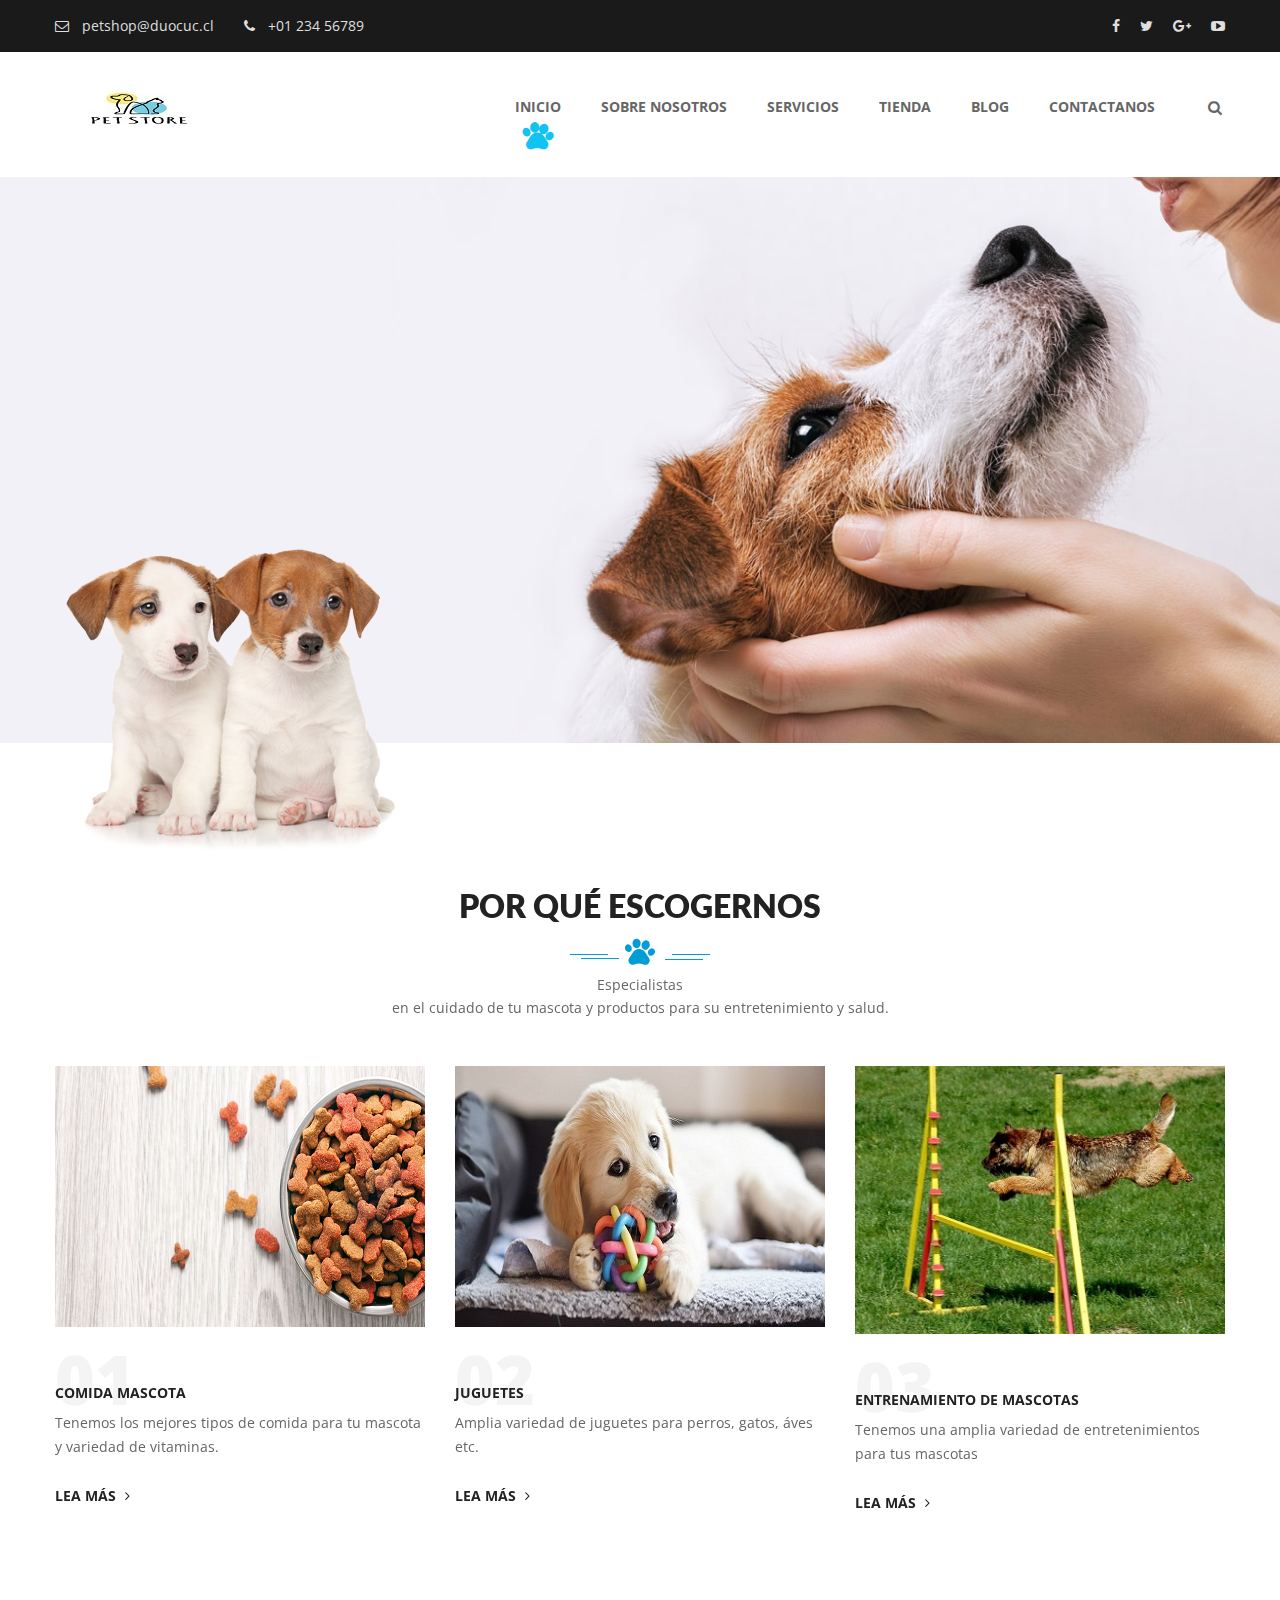
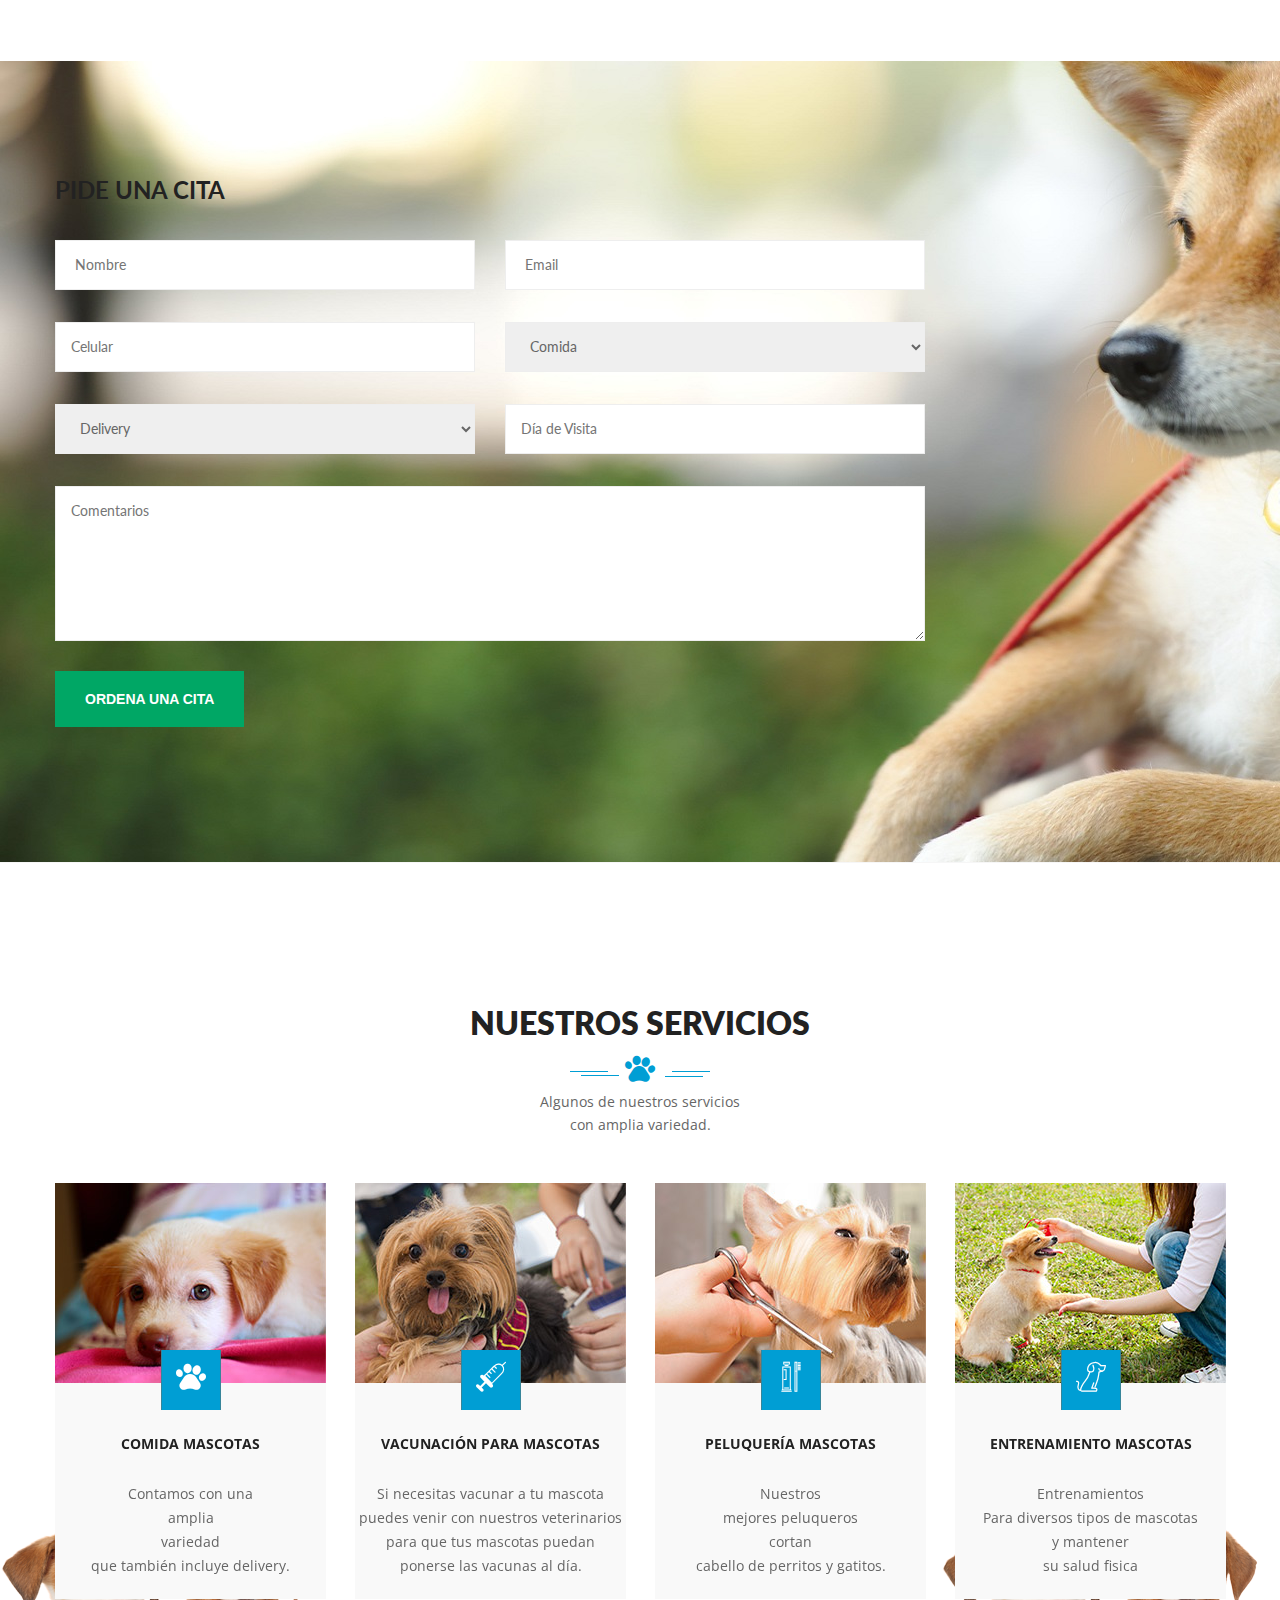
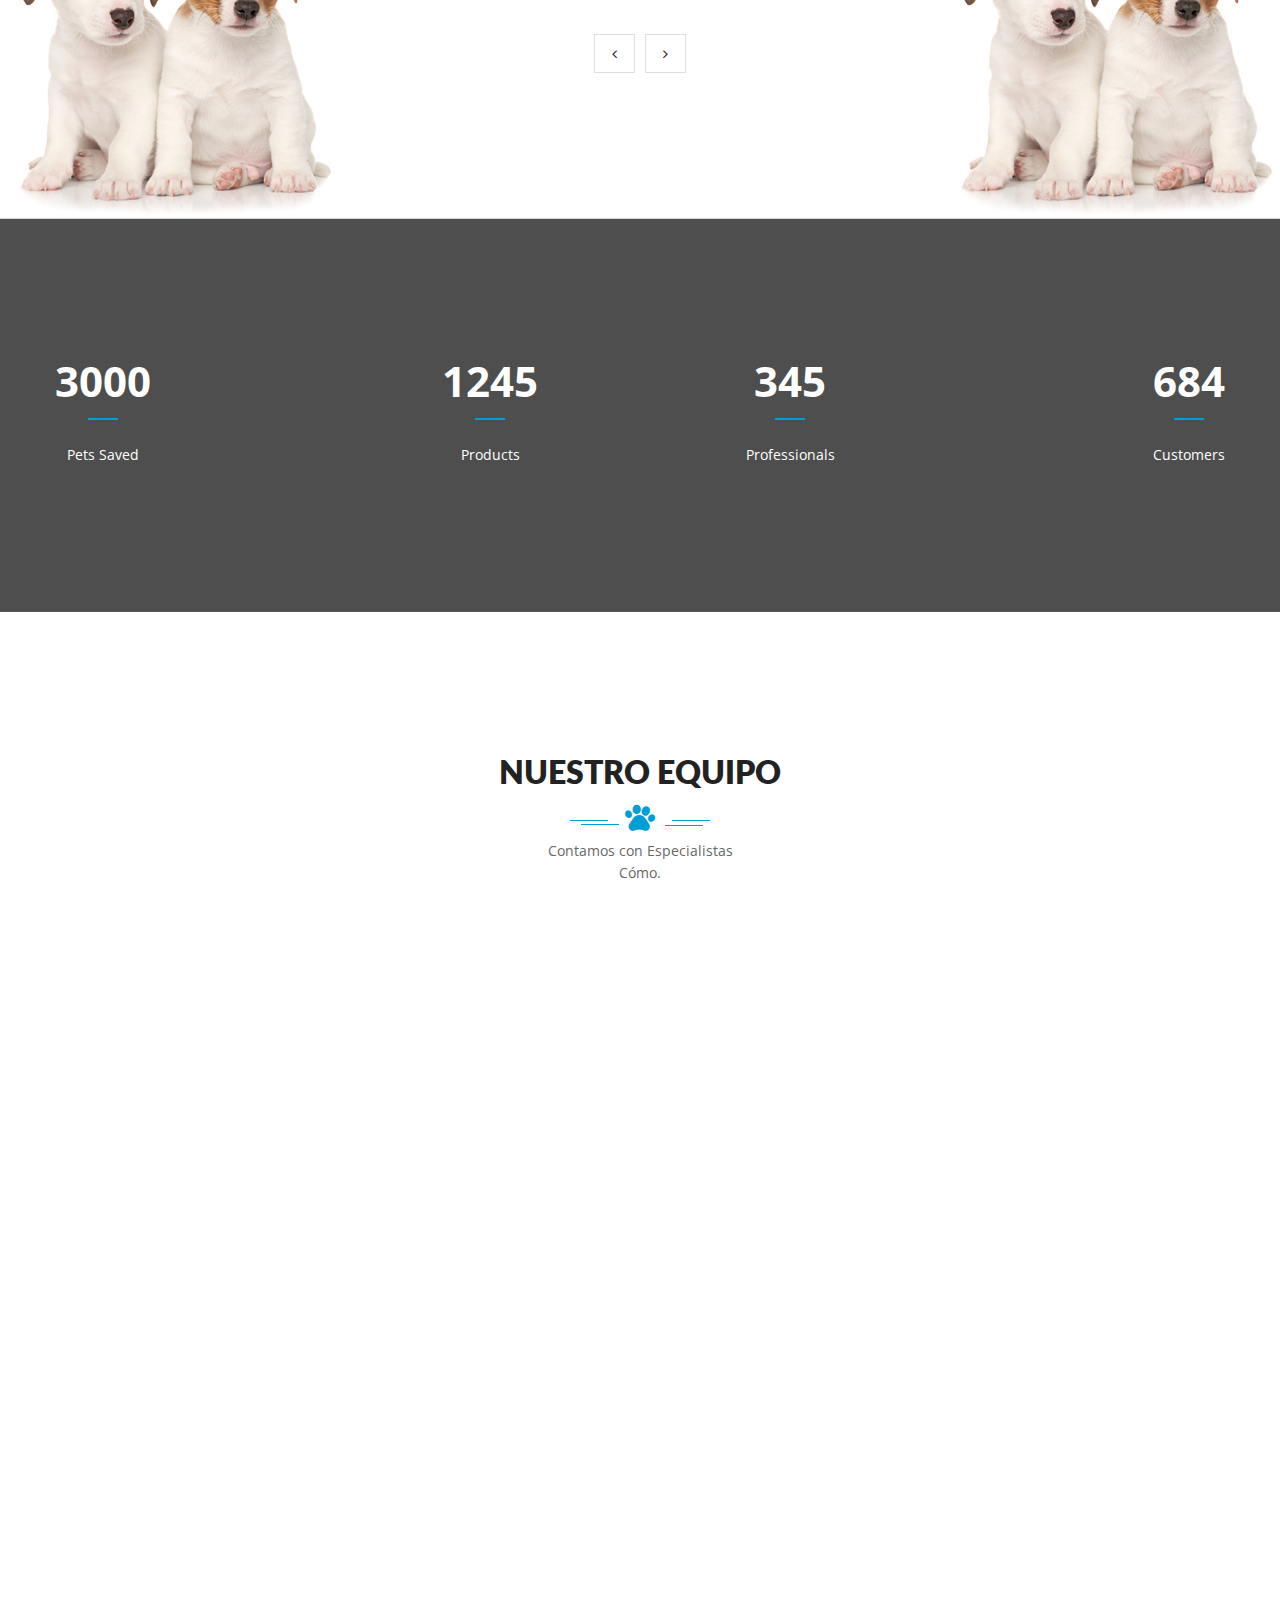
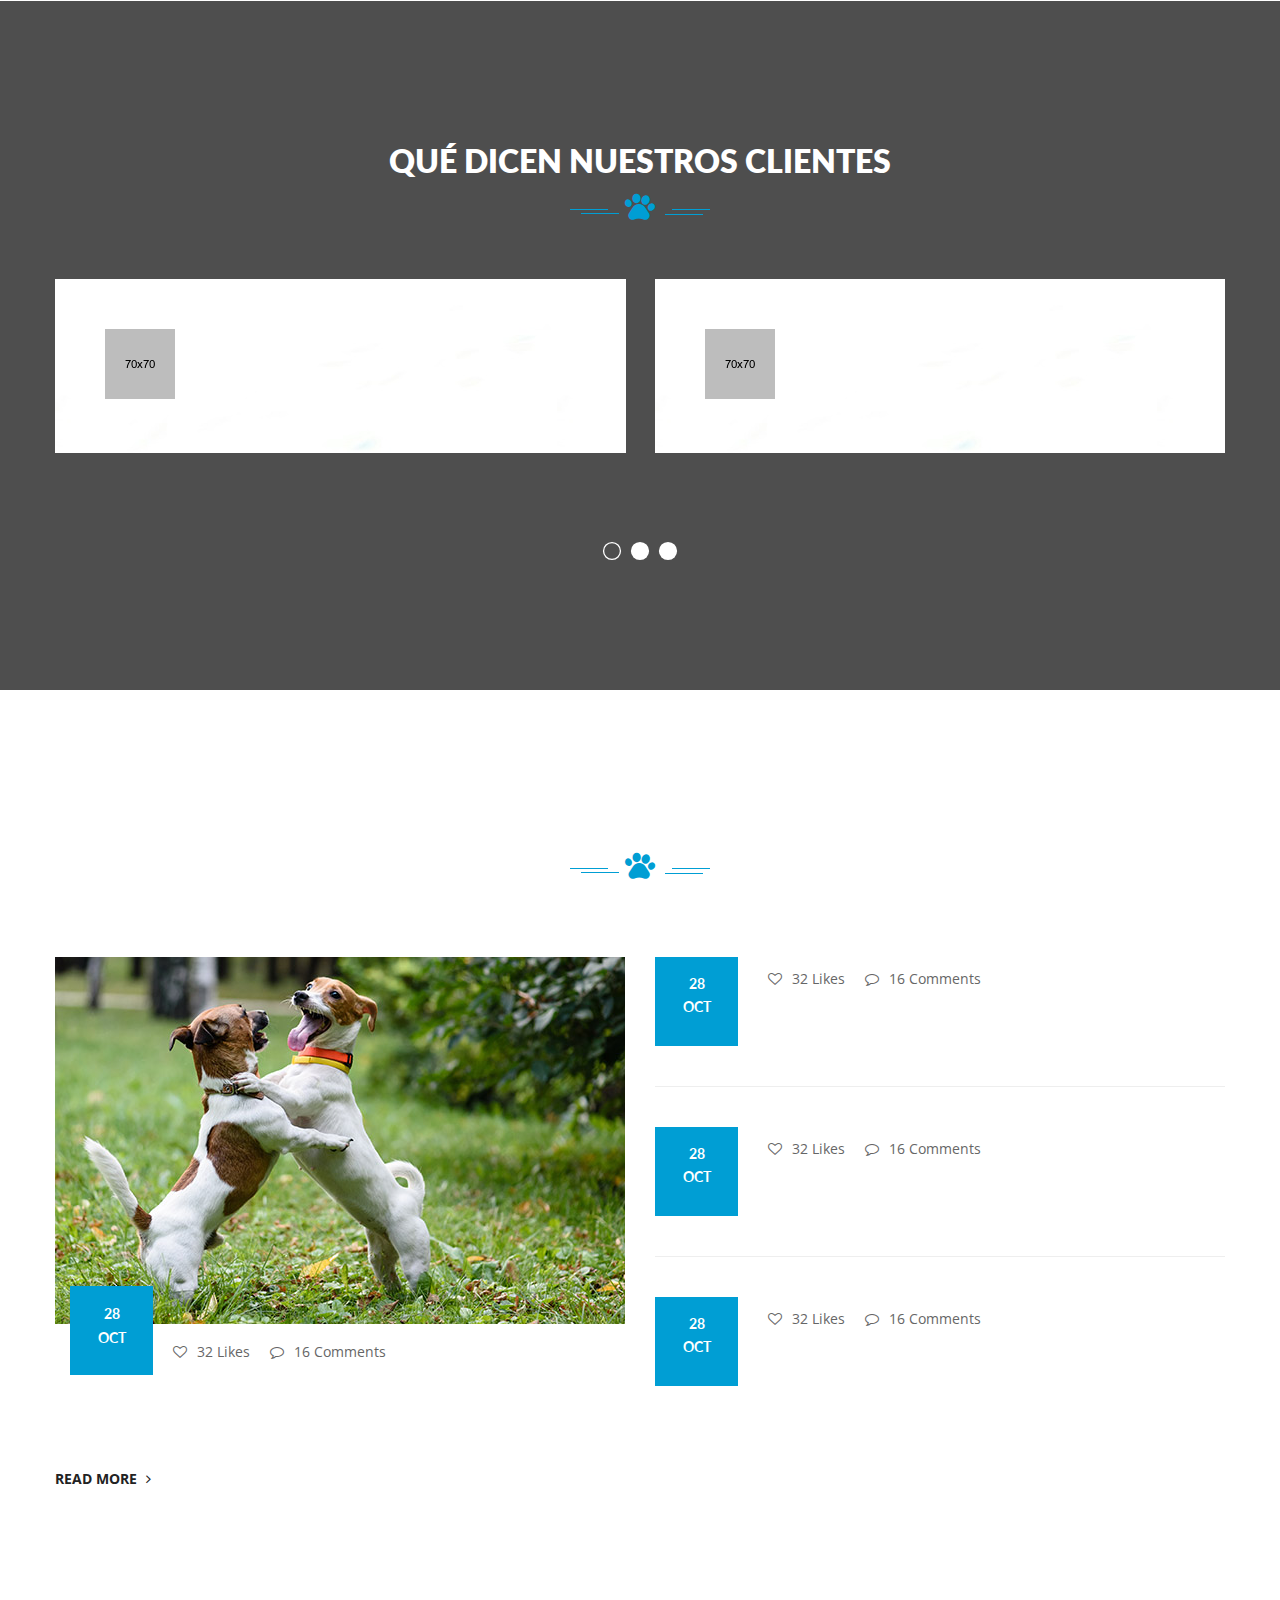
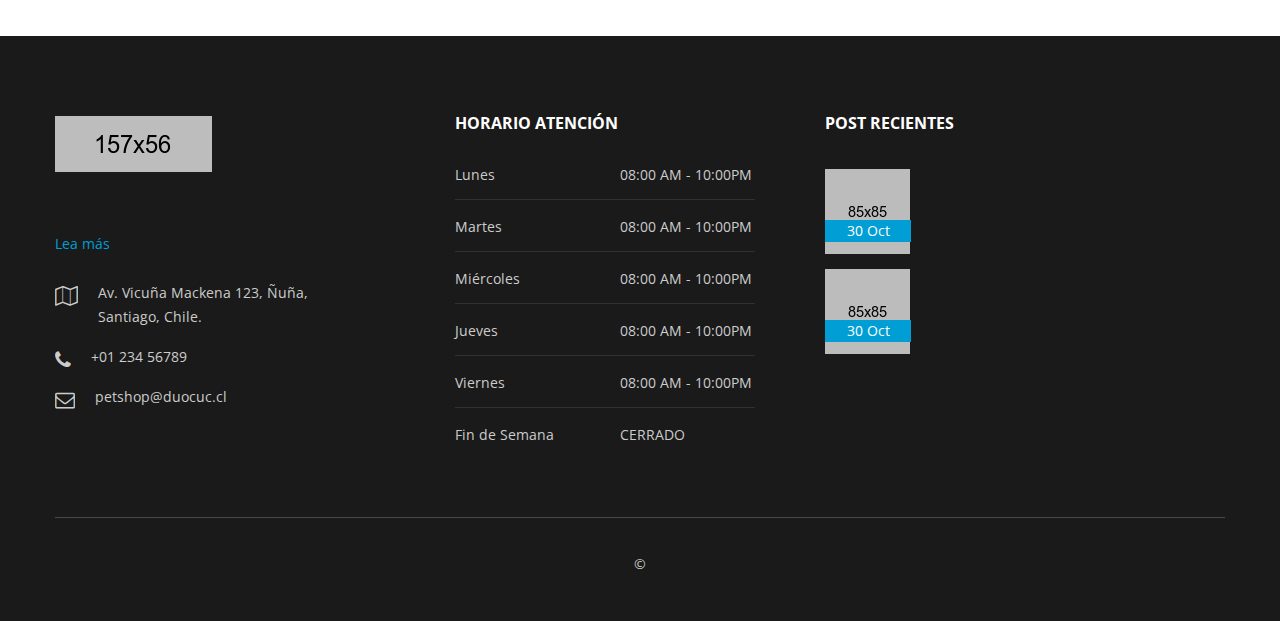
==== Carlisle-pack/Carlisle-html/index.html @ 5f172301 "Initial commit" ====
<!DOCTYPE html>
<html>
<head>
<meta charset="utf-8">
<title>Home One || Carlisle || Responsive HTML 5 Template </title>
<!-- Stylesheets -->
<link href="css/bootstrap.css" rel="stylesheet">
<link href="css/style.css" rel="stylesheet">
<!-- Responsive -->
<meta http-equiv="X-UA-Compatible" content="IE=edge">
<meta name="viewport" content="width=device-width, initial-scale=1.0, maximum-scale=1.0, user-scalable=0">
<link href="css/responsive.css" rel="stylesheet">
<!--[if lt IE 9]><script src="http://html5shim.googlecode.com/svn/trunk/html5.js"></script><![endif]-->
<!--[if lt IE 9]><script src="js/respond.js"></script><![endif]-->
</head>

<body>
<!--Page Wrapper-->
<div class="page-wrapper"> 
    
<!-- Preloader -->
<div class="preloader"></div>
    
<!--Header top area-->
<header class="main-header header-style-one">
<section class="header_top_area">
    <div class="container">
        <div class="header">
            <div class="header_top_left">
                <ul>
                    <li><a href="#"><i class="fa fa-envelope-o" aria-hidden="true"></i>
                        petshop@duocuc.cl</a></li>
                    <li><a href="#"><i class="fa fa-phone" aria-hidden="true"></i>
                        +01 234 56789</a></li>
                </ul>
            </div>
            <div class="header_top_right">
                <ul>
                   <li><a href="#"><i class="fa fa-facebook" aria-hidden="true"></i></a></li>
                   <li><a href="#"><i class="fa fa-twitter" aria-hidden="true"></i></a></li>
                   <li><a href="#"><i class="fa fa-google-plus" aria-hidden="true"></i></a></li>
                   <li><a href="#"><i class="fa fa-youtube-play" aria-hidden="true"></i></a></li>
                </ul>
            </div>
        </div>
	</div>
</section> 
<!--/header_top_area-->
 	
<!--main_mane-->
<section class="main-menu-area">
<div class="container">
        <div class="row">
            <div class="col-lg-12 col-md-12 col-sm-12">
                <div class="logo"><a href="index.html"><img src="images/logo/logo.png" alt=""></a></div>
                <div class="menu clearfix">
                    <nav class="main-menu pull-rigth">
                        <div class="navbar-header">   	
                            <button type="button" class="navbar-toggle" data-toggle="collapse" data-target=".navbar-collapse">
                            <span class="icon-bar"></span>
                            <span class="icon-bar"></span>
                            <span class="icon-bar"></span>
                            </button>
                        </div>
                        <div class="navbar-collapse collapse clearfix">
                            <ul class="navigation clearfix">
                                <li class="current dropdown"><a href="index.html">Inicio<br><span class="flaticon-pawprint"></span></a>
                                    <ul>
                                        <li><a href="index.html">Home One</a></li>
                                        <li><a href="index-2.html">Home Two</a></li>
                                        <li><a href="index-3.html">Home Three</a></li>
                                    </ul>
                                </li>
                                <li><a href="about.html">Sobre Nosotros<br><span class="flaticon-pawprint"></span></a></li>
                                <li class="dropdown"><a href="services.html">Servicios<br><span class="flaticon-pawprint"></span></a>
                                    <ul>
                                        <li><a href="services.html">Servicios</a></li>
                                        <li><a href="services-detail.html">Detalles y Servicios</a></li>
                                    </ul>
                                </li>
                                
                                <li class="dropdown"><a href="shop.html">Tienda<br><span class="flaticon-pawprint"></span></a>
                                    <ul>
                                        <li><a href="shop.html">Tienda</a></li>
                                        <li><a href="shop-cart.html">Tienda Cart</a></li>
                                        <li><a href="shop-checkout.html">Tienda Checkout</a></li>
                                        <li><a href="shop-detail.html">Tienda Detalles</a></li>
                                    </ul>
                                </li>
                                <li class="dropdown"><a href="blog.html">Blog<br><span class="flaticon-pawprint"></span></a>
                                    <ul>
                                        <li><a href="blog.html">Blog</a></li>
                                        <li><a href="blog-detail.html">Blog Detalles</a></li>
                                    </ul>
                                </li>
                                <li><a href="contact.html">Contactanos <br><span class="flaticon-pawprint"></span></a></li> 
                            </ul>
                        </div>
                    </nav>
                    <div class="top-search-box">
                            <button><i class="fa fa-search"></i></button>
                            <ul class="search-box">
                                <li>
                                    <form action="#">
                                        <input type="text" placeholder="Search for something...">
                                        <button type="submit"><i class="fa fa-search"></i></button>
                                    </form>
                                </li>
                            </ul>   
                        </div>
                </div>
            </div>
        </div>
    </div>
</section> 
<!--/main_mane-->
</header>
<!--Start rev slider wrapper-->     
<section class="rev_slider_wrapper">
    <div id="slider1" class="rev_slider"  data-version="5.0">
        <ul>
            <li data-transition="slideright">
                <img class="rev-slidebg" data-bgparallax="3" data-bgposition="center center" data-duration="20000" data-ease="Linear.easeNone" data-kenburns="on" data-no-retina="" data-offsetend="0 0" data-offsetstart="0 0" data-rotateend="0" data-rotatestart="0" data-scaleend="100" data-scalestart="140" src="images/slider/1.jpg" alt="image">
                
                <div class="tp-caption tp-resizeme text"
                    data-x="left" data-hoffset="150" 
                    data-y="top" data-voffset="300" 
                    data-transform_idle="o:1;"         
                    data-transform_in="x:[-175%];y:0px;z:0;rX:0;rY:0;rZ:0;sX:1;sY:1;skX:0;skY:0;opacity:0.01;s:3000;e:Power3.easeOut;" 
                    data-transform_out="s:1000;e:Power3.easeInOut;s:1000;e:Power3.easeInOut;" 
                    data-mask_in="x:[100%];y:0;s:inherit;e:inherit;" 
                    data-splitin="none" 
                    data-splitout="none"  
                    data-start="500">
                    <h1>NOS <span>PREOCUPAMOS</span> POR TU MASCOTA</h1>
                </div>
                <div class="tp-caption tp-resizeme text"
                    data-x="left" data-hoffset="150" 
                    data-y="top" data-voffset="380"  
                    data-transform_idle="o:1;"                         
                    data-transform_in="x:[175%];y:0px;z:0;rX:0;rY:0;rZ:0;sX:1;sY:1;skX:0;skY:0;opacity:0.01;s:3000;e:Power3.easeOut;" 
                    data-transform_out="s:1000;e:Power3.easeInOut;s:1000;e:Power3.easeInOut;" 
                    data-mask_in="x:[-100%];y:0;s:inherit;e:inherit;" 
                    data-splitin="none" 
                    data-splitout="none" 
                    data-responsive_offset="on"
                    data-start="1500">
                    <h4>Rompe instantáneamente a galopar a toda velocidad por la casa sin ningún motivo,<br> Se estira para lamer su caja de arena, lame otros gatos.</h4>
                </div>
                <div class="tp-caption tp-resizeme text" 
                    data-x="left" data-hoffset="150" 
                    data-y="top" data-voffset="460"  
                    data-transform_idle="o:1;"                         
                    data-transform_in="y:[100%];z:0;rX:0deg;rY:0;rZ:0;sX:1;sY:1;skX:0;skY:0;opacity:0;s:2000;e:Power4.easeInOut;" 
                    data-transform_out="s:1000;e:Power3.easeInOut;s:1000;e:Power3.easeInOut;"                     
                    data-splitin="none" 
                    data-splitout="none" 
                    data-responsive_offset="on"
                    data-start="3000">
                   <button  class="btn">LEA MÁS</button>
                    
                </div>
				
            </li>
            <li data-transition="slideright">
                <img class="rev-slidebg" data-bgparallax="3" data-bgposition="center center" data-duration="20000" data-ease="Linear.easeNone" data-kenburns="on" data-no-retina="" data-offsetend="0 0" data-offsetstart="0 0" data-rotateend="0" data-rotatestart="0" data-scaleend="100" data-scalestart="140" src="images/slider/2.jpg" alt="image">
                
                <div class="tp-caption tp-resizeme text"
                    data-x="left" data-hoffset="150" 
                    data-y="top" data-voffset="300" 
                    data-transform_idle="o:1;"         
                    data-transform_in="x:[-175%];y:0px;z:0;rX:0;rY:0;rZ:0;sX:1;sY:1;skX:0;skY:0;opacity:0.01;s:3000;e:Power3.easeOut;" 
                    data-transform_out="s:1000;e:Power3.easeInOut;s:1000;e:Power3.easeInOut;" 
                    data-mask_in="x:[100%];y:0;s:inherit;e:inherit;" 
                    data-splitin="none" 
                    data-splitout="none"  
                    data-start="500">
                    <h1>NOS <span>POR</span> POR TU MASCOTA</h1>
                </div>
                <div class="tp-caption tp-resizeme text"
                    data-x="left" data-hoffset="150" 
                    data-y="top" data-voffset="380"  
                    data-transform_idle="o:1;"                         
                    data-transform_in="x:[175%];y:0px;z:0;rX:0;rY:0;rZ:0;sX:1;sY:1;skX:0;skY:0;opacity:0.01;s:3000;e:Power3.easeOut;" 
                    data-transform_out="s:1000;e:Power3.easeInOut;s:1000;e:Power3.easeInOut;" 
                    data-mask_in="x:[-100%];y:0;s:inherit;e:inherit;" 
                    data-splitin="none" 
                    data-splitout="none" 
                    data-responsive_offset="on"
                    data-start="1500">
                    <h4>Ayudamos a que tus mascotas<br>estén saludables</h4>
                </div>
                <div class="tp-caption tp-resizeme text" 
                    data-x="left" data-hoffset="150" 
                    data-y="top" data-voffset="460"  
                    data-transform_idle="o:1;"                         
                    data-transform_in="y:[100%];z:0;rX:0deg;rY:0;rZ:0;sX:1;sY:1;skX:0;skY:0;opacity:0;s:2000;e:Power4.easeInOut;" 
                    data-transform_out="s:1000;e:Power3.easeInOut;s:1000;e:Power3.easeInOut;"                     
                    data-splitin="none" 
                    data-splitout="none" 
                    data-responsive_offset="on"
                    data-start="3000">
                   <button  class="btn btn-two">ORDENA UNA CITA</button>
                </div>
                <div class="tp-caption tp-resizeme text" 
                    data-x="left" data-hoffset="540" 
                    data-y="top" data-voffset="460"  
                    data-transform_idle="o:1;"                         
                    data-transform_in="y:[100%];z:0;rX:0deg;rY:0;rZ:0;sX:1;sY:1;skX:0;skY:0;opacity:0;s:2000;e:Power4.easeInOut;" 
                    data-transform_out="s:1000;e:Power3.easeInOut;s:1000;e:Power3.easeInOut;"                     
                    data-splitin="none" 
                    data-splitout="none" 
                    data-responsive_offset="on"
                    data-start="3000">
                   <button  class="btn btn-three">LEA MÁS</button>
                </div>
            </li>
            <li data-transition="slideright">
                <img class="rev-slidebg" data-bgparallax="3" data-bgposition="center center" data-duration="20000" data-ease="Linear.easeNone" data-kenburns="on" data-no-retina="" data-offsetend="0 0" data-offsetstart="0 0" data-rotateend="0" data-rotatestart="0" data-scaleend="100" data-scalestart="140" src="images/slider/3.jpg" alt="image">
                <div class="tp-caption tp-resizeme text"
                    data-x="center" data-hoffset="0" 
                    data-y="top" data-voffset="300" 
                    data-transform_idle="o:1;"         
                    data-transform_in="x:[-175%];y:0px;z:0;rX:0;rY:0;rZ:0;sX:1;sY:1;skX:0;skY:0;opacity:0.01;s:3000;e:Power3.easeOut;" 
                    data-transform_out="s:1000;e:Power3.easeInOut;s:1000;e:Power3.easeInOut;" 
                    data-mask_in="x:[100%];y:0;s:inherit;e:inherit;" 
                    data-splitin="none" 
                    data-splitout="none"  
                    data-start="500">
                    <h2>NOS PREOCUPAMOS POR TU MASCOTA</h2>
                </div>
                <div class="tp-caption tp-resizeme sologan"
                    data-x="center" data-hoffset="0" 
                    data-y="top" data-voffset="380"  
                    data-transform_idle="o:1;"                         
                    data-transform_in="x:[200%];y:0px;z:0;rX:0;rY:0;rZ:0;sX:1;sY:1;skX:0;skY:0;opacity:0.01;s:3000;e:Power3.easeOut;" 
                    data-transform_out="s:1000;e:Power3.easeInOut;s:1000;e:Power3.easeInOut;" 
                    data-mask_in="x:[-100%];y:0;s:inherit;e:inherit;" 
                    data-splitin="none" 
                    data-splitout="none" 
                    data-responsive_offset="on"
                    data-start="1500">
                    <h4>Ataca perros, huye y finge ser víctima. Esconde la cabeza debajo de la manta para que nadie pueda ver sus garras.<br> plato de comida vacío y dormir todo el día. </h4>
                </div>
                <div class="tp-caption tp-resizeme text"
                    data-x="['center','center','center','center','center']" data-hoffset="['-160','-160','-160','-160','-160']" 
                    data-y="top" data-voffset="460"
                    data-transform_idle="o:1;"
                    data-transform_hover="o:1;rX:0;rY:0;rZ:0;z:0;s:300;e:Power1.easeInOut;"
                    data-style_hover="c:rgba(0, 154, 238, 1.00);bc:rgba(0, 154, 238, 1.00);cursor:pointer;"
                    data-transform_in="x:[-100%];z:0;rX:0deg;rY:0deg;rZ:0deg;sX:1;sY:1;skX:0;skY:0;opacity:0;s:2500;e:Power3.easeInOut;" 
                    data-transform_out="auto:auto;s:1000;e:Power2.easeInOut;" 
                    data-start="3500" 
                    data-splitin="none" 
                    data-splitout="none" 
                    data-actions='[{"event":"click","action":"scrollbelow","offset":"0px"}]'
                    data-responsive_offset="on">
                    <a href="#" class="btn btn-two transition3s">ORDENA UNA CITA</a>
                </div>
                <div class="tp-caption tp-resizeme text"
                    data-x="['center','center','center','center','center']" data-hoffset="['160','160','160','160','160']" 
                    data-y="top" data-voffset="460"
                    data-transform_idle="o:1;"
                    data-transform_hover="o:1;rX:0;rY:0;rZ:0;z:0;s:300;e:Power1.easeInOut;"
                    data-style_hover="c:rgba(255, 255, 255, 1.00);bg:rgba(114, 168, 0, 1.00);cursor:pointer;"
                    data-transform_in="x:[100%];z:0;rX:0deg;rY:0deg;rZ:0deg;sX:1;sY:1;skX:0;skY:0;opacity:0;s:2500;e:Power3.easeInOut;" 
                    data-transform_out="auto:auto;s:1000;e:Power2.easeInOut;" 
                    data-start="3500" 
                    data-splitin="none" 
                    data-splitout="none" 
                    data-actions='[{"event":"click","action":"jumptoslide","slide":"next","delay":""}]'
                    data-responsive_offset="on">
                    <a href="#" class="btn btn-five transition3s">LEA MÁS</a>
                </div>
            </li>
        </ul>
    </div>
</section>
<!--End rev slider wrapper-->
<!--.wellcome_area-->  
<section class="wellcome_area">
    <div class="container">
        <div class="wellcome-img wow fadeInLeft" data-wow-delay="300ms" data-wow-duration="1500ms"><img src="images/blog/1.png" alt="Images"></div>
        <div class="section-title text-center">
            <h2>Por Qué Escogernos</h2>
            <h6><span class="flaticon-pawprint"></span></h6>
            <div class="border"></div>
            <p>Especialistas <br> en el cuidado de tu mascota y productos para su entretenimiento y salud. </p>
        </div>
        <div class="row">
			<div class="col-md-4 col-sm-4 col-xs-12">
                <div class="wellcome">
                    <div class="img-holder">
                        <figure><a href="blog-detail.html"><img src="images/blog/1.jpg" alt="Images"></a></figure>
                    </div>
                    <div class="wellcome-text">
                        <h4><a href="blog-detail.html">Comida Mascota</a><span>01</span></h4>
                        <p>Tenemos los mejores tipos de comida para tu mascota y variedad de vitaminas. </p>
                        <a href="blog-detail.html">Lea más<i class="fa fa-angle-right" aria-hidden="true"></i></a>
                    </div>
                </div>
			</div>
            <div class="col-md-4 col-sm-4 col-xs-12">
                <div class="wellcome">
                    <div class="img-holder">
                        <figure><a href="blog-detail.html"><img src="images/blog/2.jpg" alt="Images"></a></figure>
                    </div>
                    <div class="wellcome-text">
                        <h4><a href="blog-detail.html">Juguetes</a><span>02</span></h4>
                        <p>Amplia variedad de juguetes para perros, gatos, áves etc. </p>
                        <a href="blog-detail.html">Lea más<i class="fa fa-angle-right" aria-hidden="true"></i></a>
                    </div>
                </div>
			</div>
            <div class="col-md-4 col-sm-4 col-xs-12">
                <div class="wellcome">
                    <div class="img-holder">
                        <figure><a href="blog-detail.html"><img src="images/blog/3.jpg" alt="Images"></a></figure>
                    </div>
                    <div class="wellcome-text">
                        <h4><a href="blog-detail.html">Entrenamiento de Mascotas</a><span>03</span></h4>
                        <p>Tenemos una amplia variedad de entretenimientos para tus mascotas </p>
                        <a href="blog-detail.html">Lea más<i class="fa fa-angle-right" aria-hidden="true"></i></a>
                    </div>
                </div>
			</div>
		</div>
	</div>
</section> 
<!--/wellcome_area-->    
<!--contact area-->
<section class="contact-area" style="background-image:url(images/blog/bg1.jpg);">
    <div class="container">
        <div class="row clearfix">
            <!--Left Column-->
            <div class="col-md-9 col-sm-9 col-xs-12 ">
                <!-- .contact-form-wrap -->
                <div class="default-form">
                    <h2>PIDE UNA CITA</h2>
                    <form action="inc/sendemail.php" id="contact-form">
                        <div class="row clearfix">
                            <div class="col-md-6 col-sm-6 col-xs-12 ">
                                <div class="form-group">
                                    <input type="text" name="username" value="" placeholder=" Nombre">
                                </div>
                                <div class="form-group">
                                    <input type="text" name="phone" value="" placeholder="Celular">
                                </div>
                                <div class="single-form">
                                    <div class="select-input-wrapper">
                                        <select class="select-input" name="category">
                                            <option value="" selected="selected">Delivery</option>
                                            <option value="General Motors">Precencial</option>
                                            <option value="General Motors">Online</option>
                                        </select>
                                    </div>
                                </div>
                            </div>
                            <div class="col-md-6 col-sm-6 col-xs-12 ">
                                <div class="form-group">
                                    <input type="text" name="email" value="" placeholder=" Email">
                                </div>
                                <div class="single-form">
                                    <div class="select-input-wrapper">
                                        <select class="select-input" name="category">
                                            <option value="" selected="selected">Comida </option>
                                            <option value="General Motors">Juguetes</option>
                                            <option value="General Motors">Entrenamiento</option>
                                        </select>
                                    </div>
                                </div>
                                <div class="form-group">
                                    <input name="date" type="text" placeholder="Día de Visita" class="datepicker">
                                </div>
                            </div>
                        </div>
                        <div class="form-group comments">
                            <textarea name="message" placeholder="Comentarios"></textarea>
                        </div>
                        <button type="submit" class="btn btn-one">ORDENA UNA CITA </button>
                    </form>
                </div>
                <!-- /.contact-form-wrap -->
            </div>
            <div class="col-md-3 col-sm-3 col-xs-12 ">
                <figure class="img-box wow slideInRight" data-wow-delay="300ms" data-wow-duration="1500ms"><img src="images/blog/2.png" alt="Images"></figure>
            </div>
        </div>
        
    </div>
</section>
<!--End contactarea-->
<!--.service area-->  
<section class="service_area">
    <div class="container">
        <div class="section-title text-center">
            <h2>NUESTROS SERVICIOS</h2>
            <h6><span class="flaticon-pawprint"></span></h6>
            <div class="border"></div>
            <p>Algunos de nuestros servicios<br> con amplia variedad. </p>
        </div>
        <div class="row">
            <div class="service-item">
			<div class="col-md-3 col-sm-6 col-xs-12">
                <div class="service hvr-float-shadow">
                    <figure><a href="services-detail.html"><img src="images/services/1.jpg" alt="Images"></a></figure>
                    <div class="service-text">
                        <div class="icon"><i class="flaticon-pawprint"></i></div>
                        <h4><a href="services-detail.html">Comida Mascotas</a></h4>
                        <p>Contamos con una<br> amplia<br> variedad<br> que también incluye delivery. </p>      
                    </div>
                </div>
			</div>
            <div class="col-md-3 col-sm-6 col-xs-12">
                <div class="service hvr-float-shadow">
                    <figure><a href="services-detail.html"><img src="images/services/2.jpg" alt="Images"></a></figure>
                    <div class="service-text">
                        <div class="icon"><i class="flaticon-injection-needle"></i></div>
                        <h4><a href="services-detail.html">VACUNACIÓN PARA MASCOTAS</a></h4>
                        <p>Si necesitas vacunar a tu mascota <br>puedes venir con nuestros veterinarios<br>para que tus mascotas puedan <br>ponerse las vacunas al día.</p>          
                    </div>
                </div>
			</div>
            <div class="col-md-3 col-sm-6 col-xs-12">
                <div class="service hvr-float-shadow">
                    <figure><a href="services-detail.html"><img src="images/services/3.jpg" alt="Images"></a></figure>
                    <div class="service-text">
                        <div class="icon"><i class="flaticon-health-care"></i></div>
                        <h4><a href="services-detail.html">Peluquería Mascotas</a></h4>
                        <p>Nuestros <br> mejores peluqueros<br> cortan<br> cabello de perritos y gatitos. </p>      
                    </div>
                </div>
			</div>
            <div class="col-md-3 col-sm-6 col-xs-12">
                <div class="service hvr-float-shadow">
                    <figure><a href="services-detail.html"><img src="images/services/4.jpg" alt="Images"></a></figure>
                    <div class="service-text">
                        <div class="icon"><i class="flaticon-sitting-dog"></i></div>
                        <h4><a href="services-detail.html">Entrenamiento Mascotas</a></h4>
                        <p>Entrenamientos<br> Para diversos tipos de mascotas<br> y mantener <br> su salud fisica </p>       
                    </div>
                </div>
			</div>
            <div class="col-md-3 col-sm-6 col-xs-12">
                <div class="service hvr-float-shadow">
                    <figure><a href="services-detail.html"><img src="images/services/1.jpg" alt="Images"></a></figure>
                    <div class="service-text">
                        <div class="icon"><i class="flaticon-pawprint"></i></div>
                        <h4><a href="services-detail.html">Comida Mascotas</a></h4>
                        <p>Contamos con una<br> amplia<br> variedad<br> que también incluye delivery. </p>        
                    </div>
                </div>
			</div>
            <div class="col-md-3 col-sm-6 col-xs-12">
                <div class="service hvr-float-shadow">
                    <figure><a href="services-detail.html"><img src="images/services/2.jpg" alt="Images"></a></figure>
                    <div class="service-text">
                        <div class="icon"><i class="flaticon-injection-needle"></i></div>
                        <h4><a href="services-detail.html">Vacunación para Mascotas</a></h4>
                        <p>Si necesitas vacunar a tu mascota <br>puedes venir con nuestros veterinarios<br>para que tus mascotas puedan <br>ponerse las vacunas al día.</p>      
                    </div>
                </div>
			</div>
            <div class="col-md-3 col-sm-6 col-xs-12">
                <div class="service hvr-float-shadow">
                    <figure><a href="services-detail.html"><img src="images/services/3.jpg" alt="Images"></a></figure>
                    <div class="service-text">
                        <div class="icon"><i class="flaticon-health-care"></i></div>
                        <h4><a href="services-detail.html">Peluquería Mascotas</a></h4>
                        <p>Nuestros <br> mejores peluqueros<br> cortan<br> cabello de perritos y gatitos. </p>      
                    </div>
                </div>
			</div>
            <div class="col-md-3 col-sm-6 col-xs-12">
                <div class="service hvr-float-shadow">
                    <figure><a href="services-detail.html"><img src="images/services/4.jpg" alt="Images"></a></figure>
                    <div class="service-text">
                        <div class="icon"><i class="flaticon-sitting-dog"></i></div>
                        <h4><a href="services-detail.html">Entrenamiento Mascotas</a></h4>
                        <p>Entrenamientos<br> Para diversos tipos de mascotas<br> y mantener <br> su salud fisica </p>      
                    </div>
                </div>
			</div>
		</div>
        </div>
        <div class="ser-img-left">
            <img src="images/services/1.png" alt="Images">
        </div>
        <div class="ser-img-right">
            <img src="images/services/2.png" alt="Images">
        </div>
	</div>
</section> 
<!--/service area-->
 <!--Start counter_area -->
<section class="counter_area" style="background-image:url(images/blog/bg2.jpg);">
    <div class="container"> 
        <div class="row">
			<div class="col-md-3 col-sm-3 col-xs-6">
                <!-- Start single-item -->
                <div class="counter-text sf-left">
                   <h2 class="sF-counter" data-from="0" data-to="3000" data-speed="3000" data-refresh-interval="50">3000</h2>
                    <div class="border"></div>
                    <p class="">Pets Saved</p>
                </div>
                <!-- Eind single-item -->  
            </div>
            <div class="col-md-3 col-sm-3 col-xs-6">
                <!-- Start single-item -->
                <div class="counter-text">
                   <h2 class="sF-counter" data-from="0" data-to="1245" data-speed="3000" data-refresh-interval="50">1245</h2>
                    <div class="border"></div>
                    <p>Products</p>
                </div>
                <!-- Eind single-item -->  
            </div>
            <div class="col-md-3 col-sm-3 col-xs-6">
                <!-- Start single-item -->
                <div class="counter-text">
                   <h2 class="sF-counter" data-from="0" data-to="345" data-speed="3000" data-refresh-interval="50">345</h2>
                    <div class="border"></div>
                    <p>Professionals</p>
                </div>
                <!-- Eind single-item -->  
            </div>
            <div class="col-md-3 col-sm-3 col-xs-6">
                <!-- Start single-item -->
                <div class="counter-text sf-right">
                   <h2 class="sF-counter" data-from="0" data-to="684" data-speed="3000" data-refresh-interval="50">684</h2>
                    <div class="border"></div>
                    <p>Customers</p>
                </div>
                <!-- Eind single-item -->  
            </div>
        </div>
    </div>
</section>       
<!--End counter_area -->
<!--team-->  
<section class="team-area">
    <div class="container">
        <div class="section-title text-center">
            <h2>NUESTRO EQUIPO</h2>
            <h6><span class="flaticon-pawprint"></span></h6>
            <div class="border"></div>
            <p>Contamos con Especialistas <br> Cómo. </p>
        </div>
        <div class="row">
            <div class="col-md-4 col-sm-4 col-xs-12">
                <!-- Start single-item -->
                <div class="our-team wow fadeInUp"  data-wow-delay="300ms" data-wow-duration="1500ms">
                    <div class="img-holder">
                        <figure><img src="images/team/1.jpg" alt="Images"></figure>
                        <!-- Start overlay -->
                        <div class="overlay">
                            <div class="team-icon">
                                <a href=""><i class="fa fa-facebook" aria-hidden="true"></i></a>
                                <a href=""><i class="fa fa-twitter" aria-hidden="true"></i></a>
                                <a href=""><i class="fa fa-google-plus" aria-hidden="true"></i></a>
                                <a href=""><i class="fa fa-pinterest-p" aria-hidden="true"></i></a>
                            </div>
                        </div>
                        <!-- End overlay -->
                    </div>
                    <div class="our-team-text">
                        <h4>Vacunadores</h4>
                        <p></p>
                    </div>
                </div>
                <!-- End single-item -->
			</div>
            <div class="col-md-4 col-sm-4 col-xs-12">
                <!-- Start single-item -->
                <div class="our-team wow fadeInUp"  data-wow-delay="300ms" data-wow-duration="1500ms">
                    <div class="img-holder">
                        <figure><img src="images/team/2.jpg" alt="Images"></figure>
                        <!-- Start overlay -->
                        <div class="overlay">
                            <div class="team-icon">
                                <a href=""><i class="fa fa-facebook" aria-hidden="true"></i></a>
                                <a href=""><i class="fa fa-twitter" aria-hidden="true"></i></a>
                                <a href=""><i class="fa fa-google-plus" aria-hidden="true"></i></a>
                                <a href=""><i class="fa fa-pinterest-p" aria-hidden="true"></i></a>
                            </div>
                        </div>
                        <!-- End overlay -->
                    </div>
                    <div class="our-team-text">
                        <h4>Encargados de los productos y delivery</h4>
                        <p></p>
                    </div>
                </div>
                <!-- End single-item -->
			</div>
            <div class="col-md-4 col-sm-4 col-xs-12">
                <!-- Start single-item -->
                <div class="our-team wow fadeInUp"  data-wow-delay="300ms" data-wow-duration="1500ms">
                    <div class="img-holder">
                        <figure><img src="images/team/3.jpg" alt="Images"></figure>
                        <!-- Start overlay -->
                        <div class="overlay">
                            <div class="team-icon">
                                <a href=""><i class="fa fa-facebook" aria-hidden="true"></i></a>
                                <a href=""><i class="fa fa-twitter" aria-hidden="true"></i></a>
                                <a href=""><i class="fa fa-google-plus" aria-hidden="true"></i></a>
                                <a href=""><i class="fa fa-pinterest-p" aria-hidden="true"></i></a>
                            </div>
                        </div>
                        <!-- End overlay -->
                    </div>
                    <div class="our-team-text">
                        <h4>Veterinarios</h4>
                        <p></p>
                    </div>
                </div>
                <!-- End single-item -->
			</div>
		</div>
	</div>
</section> 
<!--/team-->
<!--Start testimonial_area-->
<section class="testimonial_area" style="background-image:url(images/blog/bg3.jpg);">
    <div class="container">
        <div class="section-title text-center">
            <h2>QUÉ DICEN NUESTROS CLIENTES</h2>
            <h6><span class="flaticon-pawprint"></span></h6>
            <div class="border"></div>
        </div>
        <div class="row">
           <div class="col-md-12">
               <div class="testimonial"> 
                   <!--Start single item-->
                   <div class="single-item" style="background-image:url(images/blog/bg4.jpg);">
                       <div class="img-holder">
                            <img src="images/blog/3.png" alt="Images">       
                        </div>
                       <div class="testimonial_box">
                           <p><br> <br> </p>
                           <h4></h4>
                           <h6></h6>
                       </div> 
                   </div>
                   <!--End single item-->
                   <!--Start single item-->
                   <div class="single-item" style="background-image:url(images/blog/bg4.jpg);">
                       <div class="img-holder">
                            <img src="images/blog/4.png" alt="Images">       
                        </div>
                       <div class="testimonial_box">
                           <p><br> <br> </p>
                           <h4></h4>
                           <h6></h6>
                       </div> 
                   </div>
                   <!--End single item-->
                   <!--Start single item-->
                   <div class="single-item" style="background-image:url(images/blog/bg4.jpg);">
                       <div class="img-holder">
                            <img src="images/blog/3.png" alt="Images">       
                        </div>
                       <div class="testimonial_box">
                           <p><br> <br> </p>
                           <h4></h4>
                           <h6></h6>
                       </div> 
                   </div>
                   <!--End single item-->
                   <!--Start single item-->
                   <div class="single-item" style="background-image:url(images/blog/bg4.jpg);">
                       <div class="img-holder">
                            <img src="images/blog/4.png" alt="Images">       
                        </div>
                       <div class="testimonial_box">
                           <p><br> <br> </p>
                           <h4></h4>
                           <h6></h6>
                       </div> 
                   </div>
                   <!--End single item-->
                   <!--Start single item-->
                   <div class="single-item" style="background-image:url(images/blog/bg4.jpg);">
                       <div class="img-holder">
                            <img src="images/blog/3.png" alt="Images">       
                        </div>
                       <div class="testimonial_box">
                           <p><br> p<br> </p>
                           <h4></h4>
                           <h6></h6>
                       </div> 
                   </div>
                   <!--End single item-->
                   <!--Start single item-->
                   <div class="single-item" style="background-image:url(images/blog/bg4.jpg);">
                       <div class="img-holder">
                            <img src="images/blog/4.png" alt="Images">       
                        </div>
                       <div class="testimonial_box">
                           <p><br> <br> </p>
                           <h4></h4>
                           <h6></h6>
                       </div> 
                   </div>
                   <!--End single item-->
                </div>
            </div>    
        </div>    
    </div>
</section>       
<!--End testimonial_area-->
<!-- start latest-news-->
<section class="latest-news">
    <div class="container">
        <div class="section-title text-center">
            <h2></h2>
            <h6><span class="flaticon-pawprint"></span></h6>
            <div class="border"></div>
            <p><br>  </p>
        </div>
        <div class="row">
			<div class="col-md-6 col-sm-6 col-xs-12">
                <div class="wellcome">
                    <figure><a href="blog-detail.html"><img src="images/blog/4.jpg" alt="Images"></a></figure>
                    <div class="wellcome-text">
                        <div class="deat-text clearfix">
                            <div class="deat"><p>28<br><span>OCT</span></p></div>
                            <p><i class="fa fa-heart-o" aria-hidden="true"></i>32 Likes</p>
                            <p><i class="fa fa-comment-o" aria-hidden="true"></i>16 Comments</p>
                        </div>
                        <h4><a href="blog-detail.html"></a></h4>
                        <p><br>   </p>
                        <a href="blog-detail.html">Read more<i class="fa fa-angle-right" aria-hidden="true"></i></a>
                    </div>
                </div>
			</div>
            <div class="col-md-6 col-sm-6 col-xs-12">
                <div class="wellcome">
                    <div class="news-text">
                        <div class="deat-text clearfix">
                            <div class="deat"><p>28<br><span>OCT</span></p></div>
                            <h4><a href="blog-detail.html"></a></h4>
                            <p><i class="fa fa-heart-o" aria-hidden="true"></i>32 Likes</p>
                            <p><i class="fa fa-comment-o" aria-hidden="true"></i>16 Comments</p>
                            <h6><br>   </h6>
                        </div>
                        <div class="border"></div>
                    </div>
                    <div class="news-text">
                        <div class="deat-text clearfix">
                            <div class="deat"><p>28<br><span>OCT</span></p></div>
                            <h4><a href="blog-detail.html"></a></h4>
                            <p><i class="fa fa-heart-o" aria-hidden="true"></i>32 Likes</p>
                            <p><i class="fa fa-comment-o" aria-hidden="true"></i>16 Comments</p>
                            <h6><br>   </h6>
                        </div>
                        <div class="border"></div>
                    </div>
                    <div class="news-text">
                        <div class="deat-text clearfix">
                            <div class="deat"><p>28<br><span>OCT</span></p></div>
                            <h4><a href="blog-detail.html"></a></h4>
                            <p><i class="fa fa-heart-o" aria-hidden="true"></i>32 Likes</p>
                            <p><i class="fa fa-comment-o" aria-hidden="true"></i>16 Comments</p>
                            <h6><br>   </h6>
                        </div>
                    </div>
                </div>
			</div>
		</div>
	</div>
</section>
<!--End latest-news-->

<!--Start footer_area-->
<footer class="footer_area">
    <div class="container">
        <div class="row">
            <div class="col-md-4 col-sm-6 col-xs-12">
                <div class="about_us">
                  <a href="index.html"><img src="images/logo/logo2.png" alt=""></a>
                    <p><br> <a href="">Lea más </a></p>
                    <div class="locetion">
                    <ul><li><i class="fa fa-map-o" aria-hidden="true"></i><a href="#">Av. Vicuña Mackena 123, Ñuña,<br>Santiago, Chile.</a></li>
                       <li><i class="fa fa-phone" aria-hidden="true"></i><a href="#">+01 234 56789</a></li>
                       <li><i class="fa fa-envelope-o" aria-hidden="true"></i><a href="#">petshop@duocuc.cl</a></li>
                    </ul>
                    </div>
                </div>
            </div>
            <div class="col-md-4 col-sm-6 col-xs-12">
                <div class="working">
                    <h2>HORARIO ATENCIÓN</h2>
                    <div class="useful">
                        <ul>
                            <li><a href="#">Lunes<span>08:00 AM - 10:00PM</span></a></li>
                            <li><a href="#">Martes<span>08:00 AM - 10:00PM</span></a></li>
                            <li><a href="#">Miércoles<span>08:00 AM - 10:00PM</span></a></li>
                            <li><a href="#">Jueves<span>08:00 AM - 10:00PM</span></a></li>
                            <li><a href="#">Viernes<span>08:00 AM - 10:00PM</span></a></li>
                            <li><a href="#" class="border">Fin de Semana<span>CERRADO</span></a></li>
                        </ul>                        
                    </div>
                </div>
            </div>
            <div class="col-md-4 col-sm-12 col-xs-12">
                <div class="resent_post resent-1">
                    <h2>Post Recientes</h2>
                    <div class="row clearfix">
                        <div class="col-md-12 col-sm-6 col-xs-12">
                            <div class="resent">
                                <figure><a href="blog-detail.html"><img src="images/blog/17.jpg" alt="Images"></a></figure>
                                <div class="deat"><h5>30 Oct</h5></div>
                                <h4><a href="blog-detail.html"></a></h4>
                                <p> </p>
                            </div>
                        </div>
                        <div class="col-md-12 col-sm-6 col-xs-12">
                            <div class="resent">
                                <figure><a href="blog-detail.html"><img src="images/blog/20.jpg" alt="Images"></a></figure>
                                <div class="deat"><h5>30 Oct</h5></div>
                                <h4><a href="blog-detail.html"></a></h4>
                                <p> </p>
                            </div>
                        </div>
                    </div>
                </div>
            </div>
        </div>
		<div class="footer_bottom">
            <p> &copy; </p>
        </div>
    </div>
</footer>       
<!--End footer_area-->

</div><!--Page Wrapper End-->
    
<!--Scroll to top-->
<div class="scroll-to-top scroll-to-target" data-target=".main-header"><span class="fa fa-long-arrow-up"></span></div>

	<script src="js/jquery.js"></script> 
	<script src="js/bootstrap.min.js"></script>
	<script src="js/jquery.countTo.js"></script>
	<script src="js/isotope.js"></script>
	<script src="js/jquery.appear.js"></script>
	<script src="js/html5lightbox/html5lightbox.js"></script>
	<script src="js/owl.js"></script>
	<script src="js/validate.js"></script>
	<script src="js/wow.js"></script>
    <script src="js/zebra_datepicker.js"></script>

	<!-- revolution scripts -->
	<script src="revolution/js/jquery.themepunch.tools.min.js"></script>
	<script src="revolution/js/jquery.themepunch.revolution.min.js"></script>
	<script type="text/javascript" src="revolution/js/extensions/revolution.extension.actions.min.js"></script>
	<script type="text/javascript" src="revolution/js/extensions/revolution.extension.carousel.min.js"></script>
	<script type="text/javascript" src="revolution/js/extensions/revolution.extension.kenburn.min.js"></script>
	<script type="text/javascript" src="revolution/js/extensions/revolution.extension.layeranimation.min.js"></script>
	<script type="text/javascript" src="revolution/js/extensions/revolution.extension.migration.min.js"></script>
	<script type="text/javascript" src="revolution/js/extensions/revolution.extension.navigation.min.js"></script>
	<script type="text/javascript" src="revolution/js/extensions/revolution.extension.parallax.min.js"></script>
	<script type="text/javascript" src="revolution/js/extensions/revolution.extension.slideanims.min.js"></script>
	<script type="text/javascript" src="revolution/js/extensions/revolution.extension.video.min.js"></script>
    




<script src="js/custom.js"></script>
</body>
</html>
---- Carlisle-pack/Carlisle-html/css/style.css ----
/* Carlisle HTML5 Template */


/************ TABLE OF CONTENTS ***************
1. Fonts
2. Lato
3. Open Sans
4. Main Header 
5. Main Slider 
6. About Us
7. Reservation
9. Main Footer 
10. Our Menu Style Two
11. Reservation Style 
12. About Style Three
13. Gallery  Item
14. Blog Classic / List Style
15. Sidebar
16. Sidebar Widgets
17. Blog Single / Details
18. Comments 
19. Comment Form
20. 404 Page / Not Found




**********************************************/
@import url('https://fonts.googleapis.com/css?family=Lato');
@import url('https://fonts.googleapis.com/css?family=Open+Sans');


@import url('font-awesome.css');
@import url('../fonts/flaticon.css');
@import url('animate.css');
@import url('owl.css');
@import url(../revolution/css/settings.css);
@import url('zebra-datepicker/default.css');
@import url('hover.css');

/*** 

====================================================================
	Reset
====================================================================

 ***/
* {
	margin:0px;
	padding:0px;
	border:none;
	outline:none;
}

/*** 

====================================================================
	Global Settings
====================================================================

 ***/

body {
	font-family: 'Open Sans',sans-serif;
	font-size:14px;
	color:#666666;
	line-height:1.8em;
	font-weight:400;
	background:#ffffff;
	background-size:cover;
	background-repeat:no-repeat;
	background-position:center top;
	-webkit-font-smoothing: antialiased;
}

a{
	text-decoration:none;
	cursor:pointer;
	color:#009ed4;
}



a:hover,a:focus,a:visited{
	text-decoration:none;
	outline:none;
}

h1,h2,h3,h4,h5,h6 {
	position:relative;
	font-family: 'Open Sans',sans-serif;
	font-weight:normal;
	margin:0px;
	background:none;
	line-height:1.6em;
}

input,button,select,textarea{
	font-family: 'Open Sans',sans-serif;
}

p{
	position:relative;
	line-height:1.6em;	
}

.strike-through{
	text-decoration:line-through;	
}

.auto-container{
	position:static;
	max-width:1200px;
	padding:0px 15px;
	margin:0 auto;
}

.medium-container{
	max-width:850px;
}

.page-wrapper {
  margin: 0 auto;
  min-width: 300px;
  position: relative;
  width: 100%;
  overflow: hidden;
}

ul,li{
	list-style:none;
	padding:0px;
	margin:0px;	
}




@media (min-width: 1200px){
  .container {padding:0}
  .container-fluid {}
}

.preloader{ position:fixed; left:0px; top:0px; width:100%; height:100%; z-index:999999; background-color:#ffffff; background-position:center center; background-repeat:no-repeat; background-image:url(../images/resources/submenu-icon.gif);}

/*** 

====================================================================
	Scroll To Top style
====================================================================

***/

.scroll-to-top{
	position:fixed;
	bottom:15px;
	right:15px;
	width:36px;
	height:36px;
	color:#00A765;
	font-size:12px;
	font-weight:700;
	text-transform:uppercase;
	border:1px solid #00A765;
	line-height:34px;
	text-align:center;
	z-index:100;
	cursor:pointer;
	border-radius:50%;
	display:none;
	-webkit-transition:all 300ms ease;
	-ms-transition:all 300ms ease;
	-o-transition:all 300ms ease;
	-moz-transition:all 300ms ease;
	transition:all 300ms ease;		
}

.scroll-to-top:hover{
	color:#ffffff;
	background:#00A765;
}
 

/*** 

====================================================================
	Main Header style
====================================================================
/* fixed-header */

.fixed-header .main-menu-area, .fixed-header.header-style-four .header-lower {
  background: #fff none repeat scroll 0 0;
  margin-top: -52px;
  position: fixed;
  z-index: 9999;
  box-shadow: 2px 2px 2px 0px #ddd;
}
.fixed-header .main-menu-area .logo img {
  width: 120px;
} 
.fixed-header .main-menu-area .logo {
  float: left;
  padding-bottom: 10px;
  padding-top: 10px;
}
.fixed-header .main-menu .navigation {
  float: right;
  margin: 0px 20px 0 0;
  position: relative;
}
.fixed-header .main-menu .navigation li a {
  padding: 10px 0 0px;
}
.fixed-header .main-menu .navigation > li > a span {
  padding-top: 0px;
}
.fixed-header .flaticon-pawprint::before {
  content: "";
  font-size: 20px;
  font-family: flaticon;
}
.fixed-header .main-menu .navigation > li > ul > li > a {
  color: #ffffff;
  display: block;
  font-size: 14px;
  font-weight: bold;
  line-height: 24px;
  padding: 8px 0 8px 20px;
  position: relative;
  transition: all 500ms ease 0s;
}
.fixed-header .top-search-box button {
  background: rgba(0, 0, 0, 0) none repeat scroll 0 0 !important;
  border: medium none;
  color: #666666;
  display: block;
  font-size: 15px;
  height: 45px;
  line-height: 0;
  margin-bottom: 23px;
  margin-top: -30px;
  outline: medium none;
  text-align: center;
  transition: all 0.3s ease 0s;
  width: 50px;
}
.fixed-header .main-menu-two, .fixed-header.header-style-four .header-lower {
  background: #009ED4;
  margin-top: -112px;
  position: fixed;
  z-index: 9999;
} 
.fixed-header .menu-three .shopping {
    position: absolute;
    right: 24px;
    top: 9px;
}

.fixed-header .menu-three, .fixed-header.header-style-four .header-lower {
  margin-top:0px;
  position: fixed;
  z-index: 9999;
}

/* Start header_top_area styles */
.header_top_area {
  background: #1A1A1A;
  padding-bottom: 14px;
  padding-top: 13px;
}
.header_top_left {
  float: left;
}
.header_top_area .header_top_left ul li {
 float: left;
}
.header_top_area .header_top_left ul li a {
  color:#dfdfdf;
  font-size: 14px;
  line-height: 24px;
  margin-right: 30px;transition: all 500ms ease 0s;
  padding: 0;font-family: 'Open Sans',sans-serif;
}
.header_top_area .header_top_left ul li a:hover{color:#009ED4}
.header_top_area .header_top_left ul li a i {
  margin-right:9px;
}
.header_top_area .header_top_right {
  float: right;
}
.header_top_right ul {
  list-style: outside none none;
  margin: 0;
  padding: 0;
}
 .header_top_area .header_top_right ul li {
  float: left;
}
.header_top_area .header_top_right ul li a {
  color: #dfdfdf;
  margin: 0;
  padding-left: 0;
  transition: all 500ms ease 0s;
}

.header_top_area .header_top_right ul li{margin-left:20px;display: block;}


.header_top_right ul li a i:hover{color:#009ED4}
.header_top_right ul li a:hover{color:#009ED4}
/* End header_logo_area styles */


/* End header_logo_area styles */

/* Start menu_area styles */

.main-menu {
  float: right;
  margin-left: 0;
  margin-right: 20px;
  position: relative;
}
.main-menu-area .logo {
  float: left;
  padding-top: 26px;
  padding-bottom: 24px;
}

.main-menu-area {
  left: 0;
  position: relative;
  right: 0;
  z-index: 1;
}
.main-menu {
  float: right;
  margin-left: 0;
  position: relative;
  margin-right: 30px;
}
.main-menu .navbar-collapse{
	padding:0px;	
}
.main-menu .navigation {
  float: right;
  margin: 33px 0 0;
  position: relative;
  margin-right: 20px;
}
.main-menu .navigation li {
  float: left;
  padding: 0;
  position: relative;

}
.main-menu .navigation li a {
  color: #666666;
  display: block;
  font-family: "Open Sans",sans-serif;
  font-size: 14px;
  font-weight: 700;
  line-height: 24px;
  opacity: 1;
  padding: 10px 0px 18px;
  position: relative;
  transition: all 500ms ease 0s;
  text-transform: uppercase;
}
.main-menu .navigation li{margin-left: 20px;margin-right: 20px;}
.main-menu .navigation > li.current > a span,
.main-menu .navigation > li.current-menu-item > a span{
  color:#11c3f0;
  opacity:1;text-align: center;
}

.main-menu .navigation > li:hover > a span {
	color:#11c3f0;
}
}


.main-menu .navigation > li:hover > a,
.main-menu .navigation > li.current > a,
.main-menu .navigation > li.current-menu-item > a{
	color:#11c3f0;
	opacity:1
}
.main-menu .navigation > li > a span {
  display: block;
  transition: all 500ms ease 0s;
  padding-top: 5px;
  padding-bottom: 5px;
  opacity: 0;text-align: center;
}

.main-menu .navigation > li > ul{
  position:absolute;
  left:0px;
  top:140%;
  width:220px;
  padding:0px;
  z-index:100;
  background:#121D2F;
  visibility:hidden;
  opacity:0;
  transition:all 500ms ease;
  -moz-transition:all 500ms ease;
  -webkit-transition:all 500ms ease;
  -ms-transition:all 500ms ease;
  -o-transition:all 500ms ease;
}
.main-menu .navigation > li:hover > ul {
  top:100%;
  opacity:1;
  visibility:visible;	
}

.main-menu .navigation > li > ul > li {
  border-bottom: 1px dashed#484848;
  float: none;
  margin: 0;
  position: relative;
  width: 100%;
}
.main-menu .navigation > li > ul > li:last-child{
  border:none;	
}
.main-menu .navigation > li > ul > li > a {
  color: #ffffff;
  display: block;
  font-size: 14px;
  font-weight:bold;
  line-height: 24px;
  padding: 8px 0 8px 20px;
  position: relative;
  transition: all 500ms ease 0s;
}
.main-menu .navigation > li > ul > li > a:hover{color:#009ED4}
.top-search-box {
  position: absolute;
  right: 0;
  top: 28px;
}
.main-menu-area .main-menu ul li a:hover span{}
.main-menu .navbar-collapse > ul li.dropdown .dropdown-btn{
	position:absolute;
	right:10px;
	top:6px;
	width:34px;
	height:30px;
	border:1px solid #ffffff;
	background: url(../images/resources/submenu-icon.png) center center no-repeat;
	background-size:20px;
	cursor:pointer;
	z-index:5;
	display:none;
	border-radius:3px;
	-webkit-border-radius:3px;
	-ms-border-radius:3px;
	-o-border-radius:3px;
	-moz-border-radius:3px;
}
.top-search-box button {
  background: rgba(0, 0, 0, 0) none repeat scroll 0 0 !important;
  border: medium none;
  color: #666666;
  display: block;
  font-size: 15px;
  height: 45px;
  line-height: 0;
  margin-bottom: 47px;
  margin-top: 5px;
  outline: medium none;
  text-align: center;
  transition: all 0.3s ease 0s;
  width: 50px;
}

.top-search-box .search-box button {
  margin: 0;
}
.top-search-box button:hover {
  color: #00A765;
}
.top-search-box button i.fa-search {
  position: relative;
}
.top-search-box .search-box {
  background: #00A765 none repeat scroll 0 0;
  list-style: outside none none;
  margin: 0;
  opacity: 0;
  padding: 5px;
  position: absolute;
  right: 0;
  top: 140%;
  transition: all 0.5s ease 0s;
  visibility: hidden;
  width: 250px;
  z-index: 999;
}
.top-search-box:hover .search-box {
  top: 100%;
  opacity: 1;
  visibility: visible;
}
.top-search-box .search-box li form {
  position: relative;
}
.top-search-box .search-box li form input {
  background: #fff none repeat scroll 0 0;
  border: 2px solid #fff;
  display: block;
  font-weight: 300;
  height: 45px;
  outline: medium none;
  padding-left: 10px;
  padding-right: 60px;
  width: 100%;
  -webkit-transition: all 500ms ease;
  transition: all 500ms ease;
}
.top-search-box .search-box li form button {
  background: #11214A!important;
  color: #fff;
  font-size: 13px;
  height: 45px;
  outline: medium none;
  padding: 0;
  position: absolute;
  right: 0;
  text-align: center;
  top: 0;
  transition: all 500ms ease 0s;
  width: 45px;
}
.top-search-box .search-box li form input:focus {
  border: 2px solid #31A2E1
}
.top-search-box .search-box li form button:hover {
  background: #000 none repeat scroll 0 0;
  color: #fff;
}
====================================================================
	Section Title Style
====================================================================

/* Stast rev_slider styles */
.rev_slider_wrapper #slider1 .text h1 {
  color: #222222 !important;font-family: 'Lato', sans-serif;
  font-weight: 900 !important;
  font-size: 44px !important;
  line-height: 50px !important;
}
.rev_slider .tp-mask-wrap .tp-caption, .rev_slider .tp-mask-wrap, .wpb_text_column .rev_slider .tp-mask-wrap .tp-caption, .wpb_text_column .rev_slider .tp-mask-wrap h1 {
  color: #222222!important;font-family: 'Lato', sans-serif;
  font-weight: 900 !important;
  font-size: 44px !important;
  line-height: 50px !important;
}
.rev_slider .tp-caption.tp-resizeme.text h1 span {
  color: #009ed4;
  font-family: 'Lato', sans-serif;
  font-weight: 900;
  font-size: 44px !important;
  line-height: 50px;
  text-align: center;
}
.rev_slider .tp-caption.tp-resizeme.text h2 {
  color: #ffffff;
  font-family: 'Lato', sans-serif;
  font-weight: 900;
  font-size: 52px !important;
  line-height: 50px !important;
  text-align: center;
}
.rev_slider .tp-caption.tp-resizeme.text h1 {
  color: #222222;
  font-family: 'Lato', sans-serif;
  font-weight: 900;
  font-size: 44px !important;
  line-height: 50px;
  text-align: center;
}
.rev_slider .tp-caption.tp-resizeme.text h4{font-size: 14px !important;line-height:26px;color:#666666;font-family: 'Open Sans', sans-serif;}

.rev_slider .tp-caption.tp-resizeme.sologan h4{font-size: 14px !important;line-height:26px;color:#cccccc;font-family: 'Open Sans', sans-serif;}


.rev_slider .tp-caption.tp-resizeme.text .btn {
  background: #00a765 none repeat scroll 0 0;
  border: medium none;
  color: #fff;
  font-family: "Open Sans",sans-serif;
  font-size: 14px;
  font-weight: 800 !important;
  letter-spacing: 0;
  line-height: 25px;
  margin: 0;
  padding: 14px 35px!important;
  transition: none 0s ease 0s ;
  border-radius: 0px;
  font-size: 13px!important;
  float: left
}
.rev_slider .tp-caption.tp-resizeme.text .btn-two {
  border: medium none;
  border-radius: 0;
  color: #fff;float: left;
  display: block;
  font-family: "Open Sans",sans-serif;
  font-size: 13px;
  font-weight: 800;
  padding: 9px 40px;
  text-align: center;
  text-transform: uppercase;
  transition: all 500ms ease 0s;
}
.rev_slider .tp-caption.tp-resizeme.text .btn-three {
  border: 1px solid #222222;
  border-radius: 0;
  color: #222222;
  display: block;
  font-family: "Open Sans",sans-serif;
  font-size: 13px;
  font-weight: 800;
  padding: 9px 40px;
  text-align: center;
  text-transform: uppercase;
  transition: all 500ms ease 0s;
  background: none;
}
.rev_slider .tp-caption.tp-resizeme.text .btn-five {
  border: 1px solid #fefefe;
  border-radius: 0;
  color: #fefefe;
  display: block;
  font-family: "Open Sans",sans-serif;
  font-size: 13px;
  font-weight: 800;
  padding: 9px 40px;
  text-align: center;
  text-transform: uppercase;
  transition: all 500ms ease 0s;
  background: none;
}
.rev_slider .tp-caption.tp-resizeme.text .btn-five:hover {
  border: 1px solid #000;
}
.rev_slider .tp-caption.tp-resizeme.text .btn:hover{background:#000;color:#ffffff;transition: all 500ms ease 0s;}





/* End rev_slider styles */
.section-title h2 {
  color: #222222;
  font-family: "Lato",sans-serif;
  font-size: 32px;
  font-weight: 800;
  line-height: 30px;
  padding-bottom: 11px;
  position: relative;
  text-transform: uppercase;
}
.section-title h6 span{
	position:relative;
	font-size: 24px;
	line-height: 40px;
	color: #009ED4;
}
.section-title.text-center > h6::after {
  height: 1px;
  width: 38px;
  content: "";
  background: #009ED4;
  position: absolute;
  top: 22px;
  margin-left: 17px;
}
.section-title.text-center > h6 span::after {
  height: 1px;
  width: 38px;
  content: "";
  background: #009ED4;
  position: absolute;
  top: 22px;
  margin-left: 10px;
}
.section-title.text-center h6::before {
  background: #009ED4 none repeat scroll 0 0;
  content: "";
  height: 1px;
  margin-left: -55px;
  position: absolute;
  top: 22px;
  width: 38px;
}
.section-title.text-center .border {
  position: absolute;
  background: #009ED4;
  height: 1px;
  width: 38px;
  left: 50%;
  margin-left: -59px;
  margin-top: -16px;
}
.section-title p {
  color: #666666;
  font-size: 14px;
}
.wellcome {transition: all 500ms ease 0s;
  padding-top: 37px;
}
.wellcome_area{padding-bottom: 146px;padding-top:148px;position: relative;}
.wellcome_area .wellcome-img {
  left: 5%;
  position: absolute;
  top: -195px;
}

.wellcome .wellcome-text h4 a {
  color: #222222;
  display: inline-block;
  font-family: "Open Sans",sans-serif;
  font-size: 14px;
  font-weight: 700;
  line-height: 24px;transition: all 500ms ease 0s;
  padding-top: 54px;
  text-transform: uppercase;
}
.wellcome-text h4 {
  position: relative;
}
.wellcome .wellcome-text p {
  color: #666666;
  font-size: 14px;display: block;
  line-height: 24px;padding-top: 5px; font-family: 'Open Sans',sans-serif;
}
.wellcome-text h4 span {
  color: #f4f4f4;
  font-size: 68px;text-transform: uppercase;
  font-weight: 800;font-family: 'Open Sans', sans-serif;
  left: 0;
  line-height: 24px;
  position: absolute;
  bottom: 15px;
  z-index: -1;
}
.wellcome .wellcome-text a {
  color: #222222;
  display: inline-block;transition: all 500ms ease 0s;
  font-family: "Open Sans",sans-serif;
  font-size: 14px;
  font-weight: 700;
  line-height: 24px;
  padding-top: 15px;text-transform: uppercase;
}
.wellcome .wellcome-text a:hover {
  color: #00A765;
}
.wellcome .wellcome-text h4 a:hover {
  color: #00A765;
}
.wellcome .wellcome-text a i {
  margin-left: 9px;
}
.wellcome .img-holder {transition: all 500ms ease 0s;
  overflow: hidden;
}
.wellcome .img-holder img {transition: all 500ms ease 0s;
    width: 100%;
}

.wellcome .img-holder:hover img{transform: scale(1.1, 1.1) rotate(-1deg); 
  opacity: .9;}

/* Stast service_area styles */

/* Stast contact-area styles */


.contact-area .default-form .form-group input {
  color: #aaaaaa;
  font-family: 'Lato', sans-serif;
  font-size: 14px;
  padding-bottom: 10px;
  padding-left: 20px;
  padding-top: 10px;
  width: 100%;
  height: 50px;
  border: 1px solid#EEEEEE;
  margin-bottom:32px;
}
.contact-area h2{color:#222222;font-family: 'Lato', sans-serif;font-size:24px;font-weight: 700;padding-bottom:30px;}
.contact-area .default-form .form-group.comments input {
  color: #aaaaaa;
  font-family: 'Lato', sans-serif;
  font-size: 14px;
  padding-bottom: 10px;
  padding-left: 20px;
  padding-top: 10px;
  width: 100%;
  height: 150px;
  border: 1px solid#EEEEEE;
  margin-bottom:40px;
}
.contact-area {
  padding-top: 110px;
  overflow: hidden;
}
 .single-form .select-input {
  width: 100%;
  color: #666666;
  font-family: 'Lato', sans-serif;
  font-size: 14px;
  padding-bottom: 10px;
  padding-left: 20px;
  padding-top: 10px;
  width: 100%;
  height: 50px;
  border: 1px solid#EEEEEE;
  margin-bottom:32px;
}
.Zebra_DatePicker {
  background: #00a765 none repeat scroll 0 0;
  font-family: Tahoma,Arial,Helvetica,sans-serif;
  font-size: 13px;
  position: absolute;
  z-index: 1200;
  border-radius: 5px;
  border: 2px solid#00a765;
}
.btn-one {
  background: #00a765 none repeat scroll 0 0;
  border: medium none;
  border-radius: 0;
  color: #fff;
  display: block;
  font-family: "Open Sans",sans-serif;
  font-size: 13px;
  font-weight: 800;
  height: 56px;
  padding: 9px 40px;
  text-align: center;
  text-transform: uppercase;
  transition: all 500ms ease 0s;
}
.single-form option {
  padding: 5px;
  padding-left: 20px;
}
.btn-one:hover{background:#222222;color:#ffffff;}
.default-form .form-group input[type="text"], .default-form .form-group input[type="email"], .default-form .form-group input[type="password"], .default-form .form-group input[type="tel"], .default-form .form-group input[type="number"], .default-form .form-group select, .default-form .form-group textarea {
  background:#ffffff;
  border: 1px solid #EEEEEE;
  border-radius: 0px;
  display: block;
  font-family: 'Lato', sans-serif;
  font-size: 14px;
  height: 50px;
  line-height: 26px;
  padding: 11px 15px;
  position: relative;
  transition: all 500ms ease 0s;
  width: 100%;
  z-index: 1;
}
.form-group {
  margin-bottom: 32px;
}
.default-form .form-group input[type="text"]:focus,
.default-form .form-group input[type="email"]:focus,
.default-form .form-group input[type="password"]:focus,
.default-form .form-group input[type="tel"]:focus,
.default-form .form-group input[type="number"]:focus,
.default-form .form-group select:focus,
.default-form .form-group select-input:focus,
.default-form .form-group textarea:focus{
	border-color:#00A765;
}

.default-form .form-group input.error,
.default-form .form-group select.error,
.default-form .form-group select-input.error,
.default-form .form-group textarea.error{
	border-color:#ff0000 !important;
}

.default-form .form-group label.error{
	display:block;
	padding:10px 0px 0px;
	line-height:24px;
	font-size:12px;
	text-transform:uppercase;
	color:#ff0000;
	font-weight:normal !important;	
}
.default-form .comment textarea {
  height: auto;
  padding-bottom: 100px;
}
.default-form .form-group.comments textarea {
  height: 155px;
}


/* End contact-area styles */



/* Stast service_area styles */

.service_area {
  text-align: center;
}
.service_area .service-text {
  text-align: center;
  background: #F9F9F9;transition: all 900ms ease 0.5s;
}
.service_area .service {
  padding-top: 37px;transition: all 500ms ease 0s;
}
.service_area .service img {
  width: 100%;
}
.service_area .service-text .icon {
  height: 60px;
  width: 60px;
  margin:  0 auto;
  background: #009ED4;
  border-left: 1px solid#37859A;
  border-right:1px solid#37859A;
  margin-top: -33px;
  z-index: 11;
  position: absolute;transition: all 900ms ease 0.2s;
  left: 0;
  right: 0;color:#ffffff;padding-top: 15px;
}

.service_area {
  position: relative;
  padding-top: 145px;
  padding-bottom: 140px;
  border-top: 1px solid#F6F6F6;
  border-bottom: 1px solid#D4D4D3;
}
.service_area .ser-img-left {
  position: absolute;
  left: 0;
  bottom: 0;z-index: -1;
}
.service_area .ser-img-right {
  bottom: 0;
  position: absolute;
  right: 0;
  z-index: -1;
}
[class^="flaticon-"]::before, [class*=" flaticon-"]::before, [class^="flaticon-"]::after, [class*=" flaticon-"]::after {
  font-family: Flaticon;
  font-size: 30px;
  font-style: normal;
}
.service_area .service .service-text h4 a {
  color: #222222;
  display: inline-block;
  font-family: "Open Sans",sans-serif;
  font-size: 14px;
  font-weight: 700;
  line-height: 24px;
  padding-top: 49px;
  text-transform: uppercase;
  transition: all 500ms ease 0s;
  padding-bottom: 21px;
}
.service_area .service:hover .service-text h4 a{color:#009ed4}
.service_area .service:hover .service-text .icon{color:#009ed4;background:#ffffff;border-left: 1px solid#DACCC5;
  border-right:1px solid#DACCC5;}

.service_area .service .service-text p {
  color: #666666;
  display: block;
  font-family: "Open Sans",sans-serif;
  font-size: 14px;
  line-height: 24px;
  padding-top: 5px;
  padding-bottom: 21px;
}
.hvr-float-shadow::before {
  background: rgba(0, 0, 0, 0) radial-gradient(ellipse at center center , rgba(0, 0, 0, 0.35) 0%, rgba(0, 0, 0, 0) 80%) repeat scroll 0 0;
  content: "";
  height: 10px;
  left: 5%;
  opacity: 0;
  pointer-events: none;
  position: absolute;
  top: 97%;
  transition-duration: 0.3s;
  transition-property: transform, opacity;
  width: 90%;
  z-index: -1;
}
.service_area .owl-theme .owl-controls .owl-nav [class*="owl-"] {
  background: none;
  border-radius: 0;
  color: #222222;
  cursor: pointer;
  display: inline-block;
  font-size: 14px;
  margin: 5px;
  padding: 6px 17px;transition: all 500ms ease 0s;
  border: 1px solid#DFDFDF;
  margin-top: 15px;
}
.service_area .owl-theme .owl-controls .owl-nav [class*="owl-"]:hover {
  background: none;
  color: #009ED4;
  border: 1px solid#009ED4;

}
/* End service_area styles */



/* Stast counter_area styles */
.counter_area {
  border-bottom: 1px solid #595856;
  padding-bottom: 134px;
  padding-top: 150px;
  background-attachment: fixed;
  background-position: center center;
  background-repeat: no-repeat;
  background-size: cover;
  position: relative;
}
.counter_area::before {
  background: rgba(34, 34, 34, 0.8);
  content: "";
  height: 100%;
  left: 0;
  position: absolute;
  top: 0;
  width: 100%;
}
.counter_area .counter-text h2 {
  color: #ffffff;
  font-size: 42px;
  line-height: 24px;
  font-weight: bold;
  text-align: center;
  padding-bottom: 4px;
}

.counter_area .sf-left{float: left;}
.counter_area .sf-right{float: right;}
.counter-text p {
  color: #ffffff;
  text-align: center;
  font-size: 14px;
  padding-top:24px;
}
.counter_area .counter-text .border {
  width: 30px;
  height: 2px;
  background: #009ED4;
  display: block;
  overflow: hidden;
  position: relative;
  margin: 0 auto;
  margin-top: 21px;
}
/* End counter_area styles */
/* Start our-team_area styles */
.team-area{padding-top: 145px;padding-bottom: 135px;}
.team-icon {
  background: rgba(255, 255, 255, 0.9) none repeat scroll 0 0;
  overflow: hidden;
  padding: 23px 0;
  position: relative;
  transition: all 500ms ease 0s;
}
.our-team .overlay .team-icon a i{padding:7px;transition: all 500ms ease 0s;color:#666666}
.our-team .overlay .team-icon i:hover{color:#009ED4;} 
.our-team {
    overflow: hidden;
    position: relative;
    margin-top: 48px;
}
.our-team:hover .overlay{position: absolute;
bottom: 0;}

.our-team .img-holder {
    overflow: hidden;
    position: relative;
}
.our-team .img-holder img {
   width: 100%;
}
.our-team .overlay {
  background: #c6aa92 none repeat scroll 0 0;
  bottom: -100px;
  left: 30px;
  opacity: 0.9;
  position: absolute;
  right: 30px;
  text-align: center;
  transition: all 500ms ease 0.1s;
}
.our-team-text h4 {
  color: #222222;font-family: 'Open Sans',sans-serif;
  font-size: 16px;
  font-weight: bold;
  line-height: 24px;
  margin-top: 24px;
  text-align: center;
  padding-bottom: 7px;
}
.our-team-text p{color:#666666;font-size: 14px; line-height: 24px;text-align: center;font-family: 'Open Sans',sans-serif;}
/* End our-team_area styles */

/* Start testimonial_area styles */
.testimonial_area {
  padding-bottom: 120px;
  padding-top: 145px;
  background-size: cover;
  position: relative;
  background-attachment: fixed;
  background-position: center center;
  background-repeat: no-repeat;
}

}
.testimonial_area::before {
  background: rgba(34, 34, 34, 0.8);
  content: "";
  height: 100%;
  left: 0;
  position: absolute;
  top: 0;
  width: 100%;
}
.testimonial_area::before {
  background: rgba(34, 34, 34, 0.8);
  content: "";
  height: 100%;
  left: 0;
  position: absolute;
  top: 0;
  width: 100%;
}
.testimonial_area .section-title h2 {
  color: #ffffff;
  font-family: "Lato",sans-serif;
  font-size: 32px;
  font-weight: 800;
  line-height: 30px;
  padding-bottom: 11px;
  position: relative;
  text-transform: uppercase;
}
.testimonial_area .single-item {
  padding: 50px;
  margin-top: 50px;
 margin-bottom: 25px;
}
.testimonial_area .single-item .img-holder {
  float: left;
  margin-right: 30px;
  height: 200px;
}
.testimonial_area .single-item .testimonial_box p {
 color:#666666;font-family: 'Open Sans',sans-serif;font-size:14px;line-height: 24px;
}
.testimonial_area .single-item .testimonial_box h4 {
  color: #222222;
  font-family: "Open Sans",sans-serif;
  font-size: 14px;
  line-height: 24px;
  padding-top: 16px;
  font-weight: bold;
}
.testimonial_area .single-item .testimonial_box h6 {
  color: #666666;
  font-family: "Open Sans",sans-serif;
  font-size: 14px;
  line-height: 26px;
}
.owl-theme .owl-dots .owl-dot span {
  background: #ffffff none repeat scroll 0 0;
  border-radius: 30px;
  display: block;
  height: 10px;
  margin: 5px 7px;
  transition: opacity 200ms ease 0s;
  width: 10px;
}
.owl-theme .owl-dots .owl-dot span {
  background: #ffffff none repeat scroll 0 0;
  border-radius: 30px;
  display: block;
  height: 14px;
  margin: 5px 7px;
  transition: opacity 200ms ease 0s;
  width: 14px;transform: scale(1.3,1.3);
}
.owl-theme .owl-dots .owl-dot.active span, .owl-theme .owl-dots .owl-dot:hover span {
  background: none;
}
.owl-theme .owl-dots .owl-dot.active span, .owl-theme .owl-dots .owl-dot:hover span {
  height: 14px;width: 14px;border:1px solid#ffffff;
}
/* End testimonial_area styles */


/* start latest-news */
.latest-news {
  padding-top: 145px;
  padding-bottom: 145px;
}
.latest-news .wellcome-text .deat-text .deat {
  width: 83px;
  height: 89px;
  background: #009ED4;
  margin-left: 15px;
  margin-top: -38px;
  position: relative;transition: all 500ms ease 0.5s;
 float: left;
}
.latest-news .wellcome img{width: 100%;}
.latest-news .wellcome:hover .deat{background:#00A765}
.latest-news .news-text .deat-text .deat {
  background: #009ed4 none repeat scroll 0 0;
  float: left;
  height: 89px;
  margin-right: 30px;
  position: relative;
  width: 83px;
}

.latest-news .wellcome .wellcome-text h4 a {
  color: #222222;
  display: inline-block;
  font-family: "Open Sans",sans-serif;
  font-size: 14px;
  font-weight: 700;
  line-height: 24px;
  padding-top: 30px;
  text-transform: uppercase;
  transition: all 500ms ease 0s;
}
.latest-news .wellcome .news-text h4 a {
  color: #222222;
  display: inline-block;
  font-family: "Open Sans",sans-serif;
  font-size: 14px;
  font-weight: 700;
  line-height: 24px;
  text-transform: uppercase;
  transition: all 500ms ease 0s;
  margin-top: -5px;
  display: block;
}
.latest-news .wellcome .news-text h4 a:hover{color:#009ED4}
.latest-news .wellcome .news-text h4 a {
  color: #222222;
  display: inline-block;
  font-family: "Open Sans",sans-serif;
  font-size: 14px;
  font-weight: 700;
  line-height: 24px;
  text-transform: uppercase;
  transition: all 500ms ease 0s;
  display: block;
}
.latest-news .wellcome-text .deat-text .deat p {
  color: #ffffff;
  float: none;
  font-family: "Lato",sans-serif;
  font-size: 14px;
  font-weight: bold;
  padding-top: 16px;
  text-align: center;
  margin: 0;
}
.latest-news .news-text .deat-text .deat p {
  color: #ffffff;
  float: none;
  font-family: "Lato",sans-serif;
  font-size: 14px;
  font-weight: bold;
  padding-top: 16px;
  text-align: center;
  margin: 0;
}
.latest-news .wellcome .wellcome-text h4 a:hover{color:#009ED4}
.latest-news .wellcome-text .deat-text p {
  color: #666666;
  font-family: "Open Sans",sans-serif;
  font-size: 14px;
  padding-top: 16px;
  float: left;
  margin-left: 20px;
}
.latest-news .news-text .deat-text p i{margin-right: 10px;}
.latest-news .news-text .deat-text p {
  color: #666666;
  float: left;
  font-family: "Open Sans",sans-serif;
  font-size: 14px;
  padding-top: 11px;
  margin-right: 20px;
}
.latest-news .wellcome-text .deat-text p i{margin-right: 10px;}
.latest-news .news-text .deat-text h6 {
  color: #666666;
  float: left;
  font-family: "Open Sans",sans-serif;
  font-size: 14px;
  margin-left: 112px;
  margin-top: -18px;
}
.latest-news .news-text .border {
  height: 1px;
  width: 100#;
  background: #eeeeee;
  margin-top: 40px;
  margin-bottom: 40px;
}

/* End latest-news */
/* Start footer_area */
.footer_area{background:#1A1A1A}
.about_us {
  margin-right: 52px;
}
.working {
  margin-right: 70px;
}
.resent_post {
  margin-left: -15px;
}
.about_us img {
  padding-top: 80px;
  padding-bottom: 36px;
}
.about_us p {
  color: #cccccc;
  font-family: "Open Sans",sans-serif;
  font-size: 14px;
  line-height: 24px;
  transition: all 500ms ease 0s;
}
.about_us p a{color:#009ed4;transition: all 500ms ease 0s;}
.about_us p a:hover{color:#ffffff;}
.about_us ul li a {
  color: #cccccc;
  font-family: "Open Sans",sans-serif;
  font-size: 14px;
  line-height: 24px;
  transition: all 500ms ease 0s;
  padding-top: 15px;
  display: block;
}
.about_us ul li a:hover{color:#009ed4;transition: all 500ms ease 0s;}
.about_us ul li a i{margin-right: 20px;margin-bottom: 15px}
.working h2 {
  color: #ffffff;
  display: block;
  font-size: 16px;
  font-weight: bold;
  line-height: 24px;
  margin-bottom: 13px;
  padding-top: 75px;
  text-transform: uppercase;
}
.locetion ul{padding-top: 15px;}
.locetion ul li a {
  color: #cccccc;
  display: block;
  font-family: "Open Sans",sans-serif;
  font-size: 14px;
  line-height: 24px;
  padding-bottom:16px;
  transition: all 500ms ease 0s;
    padding-top: 0px;
}
.locetion ul li a:hover{color:#009ed4}
.locetion ul li i {
    color: #cccccc;
    float: left;
    font-size: 20px;
    margin-bottom: 5px;
    margin-right: 20px;
    margin-top: 5px;
    overflow: hidden;
}
.working ul li a {
  color: #cccccc;
  display: block;
  font-size: 14px;
  line-height: 24px;
  padding-bottom: 12px;
  padding-top: 15px;
  border-bottom: 1px solid#313131;
}
.working ul li .border{border-bottom:none}

.working ul li a span {
  color: #cccccc;
  float: right;
  width: 135px;
}
.working ul .border a {
   border-bottom:none;
}

.about_us ul li a i {
  margin-bottom: 15px;
  margin-right: 20px;
  font-size: 15px;
}


.resent {
  display: block;
  margin-bottom: 15px;
  overflow: hidden;
  margin-left:-15px;position: relative;

}
.resent img {
  float: left;position: relative;
  margin-right: 30px;
}
.resent h4 a  {
  color: #ffffff;
  font-size: 14px;
  line-height: 24px;display: inline-block;
  padding-top: 0;font-weight: 500;
  transition: all 500ms ease 0s;
font-family: 'Open Sans',sans-serif;
}
.resent h4{
  color: #ffffff;
  font-size: 14px;
  line-height: 24px;display: inline-block;
  padding-top: 0;font-weight: 500;
  transition: all 500ms ease 0s;
font-family: 'Open Sans',sans-serif;
}
.resent_post .resent .deat h5 {
  background: #009ed4 none repeat scroll 0 0;
  color: #ffffff;
  padding-left: 22px;
  padding-right: 21px;
  position: absolute;
  bottom: 12px;
    left: 0;
  text-align: center;
}
.resent h4 a:hover{color:#009ED4;}
.resent_post h2 {
  color: #ffffff;
  display: block;
  font-size: 16px;
  font-weight: bold;
  line-height: 24px;
  margin-bottom: 34px;
  padding-top: 75px;
  text-transform: uppercase;
  margin-left: -15px;
}
.resent p {
  color: #cccccc;
  font-family: 'Open Sans',sans-serif;
  font-size: 14px;
  font-weight: normal;
  line-height: 24px;padding-top: 15px;
    overflow: hidden;display: block;
}



.footer_bottom {
  border-top: 1px solid#484848;
  margin-top: 58px;
}
.footer_bottom p {
  color: #cccccc;
  padding-bottom: 35px;
  text-align: center;
  padding-top: 35px;
}
/* End footer_area */

/*====================================================================
	Start index-2 Style
====================================================================*/
.header_top .logo{padding-top: 25px;padding-bottom: 25px;}
.header_top .call-us{margin-left: 70px;}
.header_top .call-us .call-one{padding-left:24px;}
.header_top .call-us .call-two{float: left;width: 33.33%;padding-top: 30px; }
.header_top .call-us .call-two i {
  width: 50px;
  height: 50px;
  border: 1px solid#E2E2E2;
  text-align: center;
  font-size: 25px;
  padding-top: 12px;
  border-radius: 50%;
  float: left;color:#666666;
  margin-right: 13px;transition: all 500ms ease 0s;
}
.header_top .call-us .call-two:hover i{color:#222222;border: 1px solid#009ED4;}
.header_top .call-us .call-two h4{color:#222222;font-size:14px;line-height:24px;font-weight: 700;font-family: 'Open Sans',sans-serif;}
.header_top .call-us .call-two p{color:#666666;font-size:14px;line-height:24px;font-weight: 100;font-family: 'Open Sans',sans-serif;}
.main-menu-two{background:#009ED4;}
.main-menu-two .main-menu .navigation {
  float: left;
  margin: 0;
  position: relative;
}
.main-menu-two .main-menu .navigation > li.current > a {
  color: #ffffff;
  opacity: 1;display: block;
  font-family: "Open Sans",sans-serif;
  font-size: 14px;
  font-weight: 700;
  line-height: 24px;
  opacity: 1;
  padding: 17px 8px 19px 0px;
  position: relative;
  text-transform: uppercase;
  transition: all 500ms ease 0s;
}
.main-menu-two .main-menu .navigation > li > ul > li > a {
  color: #ffffff;
  display: block;
  font-size: 14px;
  font-weight: bold;
  line-height: 24px;
  padding: 8px 0 8px 20px;
  position: relative;
  transition: all 500ms ease 0s;
}

.main-menu-two .main-menu .navigation > li > ul > li > a:hover{color:#009ED4}
.main_mane-two .main-menu .navigation li{margin-right:40px;margin-left: 0px;}
.main-menu-two .main-menu .navigation li a {
  color: #ffffff;
  display: block;
  font-family: "Open Sans",sans-serif;
  font-size: 14px;
  font-weight: 700;
  line-height: 24px;
  opacity: 1;
  padding: 17px 8px 19px 0px;
  position: relative;
  text-transform: uppercase;
  transition: all 500ms ease 0s;
}

.main-menu-two .top-search-box button {
  background: rgba(0, 0, 0, 0) none repeat scroll 0 0 !important;
  border: medium none;
  color: #ffffff;
  display: block;
  font-size: 15px;
  height: 45px;
  line-height: 0;
  margin-bottom: 8px;
  margin-top: 8px;
  outline: medium none;
  text-align: center;
  transition: all 0.3s ease 0s;
  width: 30px;
}
.main-menu-two .top-search-box {
  position: relative;
  right: 10px;
  top: 0;
  float: left;
}
.main-menu-two .top-search-box .search-box li form button {
  background: #11214a none repeat scroll 0 0 !important;
  color: #fff;
  font-size: 13px;
  height: 45px;
  outline: medium none;
  padding: 0;
  position: absolute;
  right: 0px;
  text-align: center;
  top: -8px;
  transition: all 500ms ease 0s;
  width: 45px;
}

.main-menu-two .menu .consultation-button a {
  background: #007FAA;
  color: #ffffff;
  font-weight: bold;
  text-transform: uppercase;
  font-size: 13px;
  padding-top: 17px;
  padding-bottom: 17px;
  margin-top: 2px;
  padding-left: 40px;
  padding-right: 40px;
  font-weight: 800;font-family: 'Open Sans',sans-serif;
}
.hvr-bounce-to-right::before {
  background: #222222 none repeat scroll 0 0;
  bottom: 0;
  content: "";
  left: 0;
  position: absolute;
  right: 0;
  top: 0;
  transform: scaleX(0);
  transform-origin: 0 50% 0;
  transition-duration: 0.5s;
  transition-property: transform;
  transition-timing-function: ease-out;
  z-index: -1;
}


/*Start wellcome_area Style*/
.wellcome_area .service-us {
  text-align: center;
  padding-top: 40px;transition: all 500ms ease 0s;
}
.wellcome_area .service-us .icon {
  border: 1px solid #33b1dd;
  border-radius: 50%;
  height: 107px;
  margin: 0 auto;
  width: 107px;
  padding: 4px;transition: all 500ms ease 0s;
}
.wellcome_area .service-us .icon .border {
  height: 97px;
  width: 97px;
  margin: 0 auto;transition: all 500ms ease 0s;
  border: 1px solid#33B1DD;
  border-radius: 50%;
}
.wellcome_area .service-us .icon .border i {
  color: #009ED4;
  padding-top: 35px;transition: all 500ms ease 0s;
  display: block;
}
.wellcome_area .service-us:hover .icon .border{color:#ffffff;background:#009ED4;}
.wellcome_area .service-us:hover .icon .border i{color:#ffffff;}
.wellcome_area .service-us h4 {
  color: #222222;
  display: inline-block;
  font-family: "Open Sans",sans-serif;
  font-size: 14px;
  font-weight: 700;
  line-height: 24px;
  padding-top: 23px;
  text-transform: uppercase;
  transition: all 500ms ease 0s;
}
.wellcome_area .service-us p {
  color: #666666;
  display: block;
  font-family: "Open Sans",sans-serif;
  font-size: 14px;
  line-height: 24px;
  padding-top: 16px;
}


/*End wellcome_area Style*/

/*Start service_area Style*/

.service_offer .section-title p {
  color: #666666;
  font-size: 14px;
  padding-bottom: 12px;
}.service-img figure img {
  padding-top: 14px;
  margin: 0 auto;
  display: block;
}
.service_offer .service-pet-2 .wellcome-text p {
  color: #666666;
  display: block;
  font-family: "Open Sans",sans-serif;
  font-size: 14px;
  letter-spacing: -0.5px;
  line-height: 24px;
  padding-bottom: 35px;
  padding-top: 5px;
}
.service_offer {padding-top:145px}
.service_offer .service-pet{text-align:right;transition: all 500ms ease 0s;margin-right: 50px}
.service_offer .service-pet-2{text-align:left;transition: all 500ms ease 0s;margin-left:50px;padding-top: 25px;}
.service_offer .service-pet .wellcome-text{margin-top:23px;transition: all 500ms ease 0s;}
.service_offer .wellcome-text h4 a {
  color: #222222;
  display: block;
  font-family: "Open Sans",sans-serif;
  font-size: 14px;
  font-weight: 700;
  line-height: 24px;
  padding-bottom: 12px;
  padding-top: 17px;
  text-transform: uppercase;
  transition: all 500ms ease 0s;
}
.service_offer .wellcome-text p {
  color: #666666;
  display: block;
  font-family: "Open Sans",sans-serif;
  font-size: 14px;
  line-height: 24px;
  padding-bottom: 23px;
  padding-top: 5px;
  letter-spacing: -0.5px;
}
.service_offer  .wellcome-text .icon {
  color: #666666;transition: all 500ms ease 0s;
}
.service_offer .service-pet .wellcome-text:hover h4 a{color:#009ED4}
.service_offer .service-pet-2 .wellcome-text:hover h4 a{color:#009ED4}
.service_offer .service-pet .wellcome-text:hover .icon{color:#009ED4}
.service_offer .service-pet-2 .wellcome-text:hover .icon{color:#009ED4}
.service-pet figure img {
  margin-top: 20px;
}
/*End service_area Style*/

/*Start contact-fluid Style*/
.contact-fluid .img-box-2 img {
  left: 0;
  margin-left: 60px;
  max-width: none;
  position: relative;
  right: 0;
}
.contact-fluid h2 {
  color: #222222;
  font-family: 'Lato',sans-serif;
  font-size: 24px;
  font-weight: 700;
  padding-bottom: 30px;
}

.contact-fluid {
  overflow: hidden;
}

.default-form .comments textarea {
  height: 150px;
}
.contact-fluid .con-fluid{margin-left:10%;margin-right:10px;margin-top:111px;}
/*End contact-fluid Style*/

/*Start gallery-section Style*/
.gallery-section .section-title p {
  padding-bottom: 35px;
}
#html5-watermark {
  background: rgba(0, 0, 0, 0) none repeat scroll 0 0;
  display: none !important;padding: 0px;
}
#html5box-html5-lightbox #html5-elem-box #html5-elem-wrap #html5-image {
  padding: 0 !important;
}
.gallery-fluid .section-title p {
  color: #666666;
  font-size: 14px;
}
.gallery-fluid .inner-box{
	position:relative;
	width:100%;
	overflow:hidden;
}

.gallery-fluid .image-box{
	position:relative;
	display:block;	
}

.gallery-fluid .image-box img{
	position:relative;
	display:block;
	width:100%;
}

.gallery-fluid .overlay-box{
	position:absolute;
	left:0px;
	top:-100%;
	width:100%;
	height:100%;
	text-align:center;
	color:#ffffff;
	transition: all 500ms ease;
	-webkit-transition: all 500ms ease;
	-ms-transition: all 500ms ease;
	-o-transition: all 500ms ease;
	-moz-transition: all 500ms ease;
	-webkit-transform:scaleY(0);
	-ms-transform:scaleY(0);
	-o-transform:scaleY(0);
	-moz-transform:scaleY(0);
	transform:scaleY(0);
}
.item_gallery:hover img {
  transform: scale(1.1);
}
.item_gallery:hover .overlay {
  transform: scale(1);
}
.gallery-fluid .item_gallery img {
  transform: scale(1);
  transition: all 0.5s ease;
  -moz-transition: all 0.5s ease;
  -webkit-transition: all 0.5s ease;
  -ms-transition: all 0.5s ease;
  -o-transition: all 0.5s ease;
  width:100%;
}
.image-view {
  display: table-cell;
  vertical-align: middle;
  width: 100%;
}
.gallery-fluid .item_gallery .box {
  display: table;
  height: 100%;
  position: relative;
  width: 100%;
}
.flaticon-arrows::before {
  content: "";
  font-family: Flaticon;
  font-size: 15px !important;
}
.gallery-fluid .image-view i {
  background: rgba(0, 167, 101, 0.7) none repeat scroll 0 0;
  border-radius: 50%;
  color: #ffffff;
  display: inline-block;
  font-size: 25px;
  height: 66px;
  line-height: 66px;
  text-align: center;
  width: 66px;
}

.item_gallery {
    overflow: hidden;
    position: relative;
	width:20%;
	float:left;
}
.item_gallery .overlay {
  position: absolute;
  top: 0px;
  left: 0px;
  right: 0px;
  bottom: 0px;
  text-align: center;
  background: rgba(0, 0, 0, 0.7);
  transform: scale(0);
  transition: all 0.5s ease;
  -moz-transition: all 0.5s ease;
  -webkit-transition: all 0.5s ease;
  -ms-transition: all 0.5s ease;
  -o-transition: all 0.5s ease;
     opacity: 0.9;
}
.gallery-fluid .section-title p {
  color: #666666;
  font-size: 14px;
  padding-bottom:47px;
}
/*Start gallery-section Style*/

/*Start footer_area Style*/
.footer-2 .about_us ul {}
.footer-2 .about_us ul li {float:left;}
.footer-2 .about_us ul li a {
  background: none repeat scroll 0 0 #353534;
  color: #ffffff;
  display: block;
  height: 39px;
  margin-right: 10px;
  padding: 0;
  text-align: center;
  transition: all 500ms ease 0s;
  width: 39px;
  margin-top: 23px;
  padding-top: 9px;
}
.footer-2 .about_us p {
  color: #cccccc;
  font-family: "Open Sans",sans-serif;
  font-size: 14px;
  line-height: 24px;
  transition: all 500ms ease 0s;
  letter-spacing: -0.2px;
}
.footer-2 .about_us ul li a  i{margin:0;padding:0;}
.footer-2 .about_us ul li a:hover{background:#00A765;transition: all 500ms ease 0s;}
.footer_area.footer-2 .about_us {
  margin-right: 0px;
}
.footer_area.footer-2 .useful ul li a{
 border-bottom:none;transition: all 500ms ease 0s;
  padding-bottom: 0px;
  padding-top: 0px;
}
.footer_area.footer-2 .working h2 {
  color: #ffffff;
  display: block;
  font-size: 16px;
  font-weight: bold;
  line-height: 24px;
  margin-bottom: 28px;
  padding-top: 75px;
  text-transform: uppercase;
}
.footer_area.footer-2 .useful ul li{margin-top: 17px;margin-bottom:17px;}
.footer_area.footer-2 .useful ul li a:hover{color:#33C1E7;}
.footer_area.footer-2 .useful ul li a i {
  padding-right: 9px;
}
.footer_area.footer-2 .working {
  margin-right:0px;
}
.footer_area.footer-2 .resent-2 {
  border-bottom: 1px solid #555555;
  padding-bottom: 13px;
  margin-bottom: 23px;
}
.footer_area.footer-2 .tuoch ul li a {
  color: #cccccc;
  display: block;
  font-family: "Open Sans",sans-serif;
  font-size: 14px;
  line-height: 24px;
  padding-top: 15px;
  transition: all 500ms ease 0s;
}
.footer_area.footer-2 .resent_post {
  margin-left: -15px;
  margin-right: 25px;
}
.footer_area.footer-2 .tuoch ul li a:hover{color:#009ed4}
.footer_area.footer-2 .tuoch ul li i {
  color: #cccccc;
  float: left;
  font-size: 20px;
  margin-bottom: 10px;
  margin-right: 20px;
  overflow: hidden;
  margin-top: 5px;
}
.footer_area.footer-2 .tuoch h2 {
  color: #ffffff;
  display: block;
  font-size: 16px;
  font-weight: bold;
  line-height: 24px;
  margin-bottom: 12px;
  padding-top: 75px;
  text-transform: uppercase;
}
.footer_area.footer-2 .resent_post h2 {
  color: #ffffff;
  display: block;
  font-size: 16px;
  font-weight: bold;
  line-height: 24px;
  margin-bottom: 24px;
  padding-top: 75px;
  text-transform: uppercase;
}
/*End footer_area Style*/

/*====================================================================
	End index-2 Style
====================================================================*/
/*====================================================================
	Start index-3 Style
====================================================================*/

/*Start services-fluid Style*/
.menu-three .menu {
  margin-right: 72px;
}
.menu-three .top-search-box {
  position: absolute;
  right: 62px;
  top: 28px;
}
.menu-three .shopping > a{color:#666666}
.menu-three .shopping > a:hover i{color:#009ED4}
.menu-three .shopping > a::before {
  content: "1";
  position: absolute;
  height: 20px;
  width: 20px;
  right: -12px;
  top: -6px;
  background: #00A765;
  color: #fff;
  text-align: center;
  border-radius: 50%;
  font-size: 12px;
  font-weight: bold;
  padding-bottom: 4px;
  line-height: 18px;
}
.shopping i {
  border-left: 1px solid;
  display: block;
  margin-top: 8px;
  padding-left: 20px;
}
.menu-three .shopping {
  position: absolute;
  right: 24px;
  top: 40px;
}


/*--services-fluid---*/




.services-fluid {
  overflow: hidden;
  position: relative;
  background: #F8F8F8;
}
.services-fluid .img-box img {
  position: absolute;
  max-width: none;
  left: 0;
}
.services-fluid .img-box img {
  left: 0;
  max-width: none;
  position: absolute;
  width: 100%;
  height: 780px;
}
.services-fluid .img-box {
  margin-left: -500px;
  position: relative;
}
.services-fluid .section-title h2 {
  color: #222222;
  font-family: "Lato",sans-serif;
  font-size: 32px;
  font-weight: 800;
  line-height: 30px;
  padding-bottom: 11px;
  position: relative;
  text-transform: uppercase;
  text-align: left;
  padding-top: 120px;
}
.services-fluid .wellcome-text h4 a {
  color: #222222;
  font-size: 14px;
  font-weight: bold;
  transition: all 500ms ease 0s;
  padding-top: 15px;
  padding-bottom: 15px;
  display: block;
}
.services-fluid  .section-title p {
  color: #666666;
  font-size: 14px;
  padding-bottom: 47px;
  text-align: left;
}
.services-fluid .section-title.text-center > h6 {
  float: left;
  overflow: hidden;
  width: 150px;margin-right:1000px
}
.services-fluid .section-title.text-center h6:before {
  background: none repeat scroll 0 0 #009ed4;
  content: "";
  height: 1px;
  margin-left: -55px;
  position: absolute;
  top: 22px;
  width: 38px;
}

.services-fluid .section-title p {
  color: #666666;
  float: left;
  font-size: 14px;
  overflow: hidden;
  padding-bottom: 47px;
  text-align: left;
  width: 100%;
}
.services-fluid .section-title.text-center .border {
  background: #009ed4 none repeat scroll 0 0;
  height: 1px;
  left: 70px;
  margin-left: 26px;
  margin-top: 29px;
  position: absolute;
  width: 38px;
}
.cat-services {
  margin-left: 70px;
}
.services-fluid .wellcome-text h4 a {
  color: #222222;
  font-size: 14px;transition: all 500ms ease 0s;
  font-weight: bold;
}
.services-fluid .wellcome-text p {
  color: #666666;
  font-size: 14px;
  transition: all 500ms ease 0s;
  padding-bottom: 50px;
}
.services-fluid .wellcome-text i{color:#666666;transition: all 500ms ease 0s;}
.services-fluid .wellcome-text:hover i{color:#009ED4}
.services-fluid .wellcome-text:hover h4 a{color:#009ED4}
/*--services-fluid---*/


.owl-carousel .owl-item img {
  display: block;
  width: auto;
  margin: 0 auto;
}
.testimonial_area .testimonial-item .single-item .testimonial_box p {
  color: #cccccc;
  font-family: 'Open Sans',sans-serif;
  font-size: 14px;
  line-height: 24px;
  margin-top: 40px;
  display: block;
}
.testimonial_area .testimonial-item .single-item .testimonial_box h4 {
  color: #ffffff;
  display: block;
  font-family: 'Open Sans',sans-serif;
  font-size: 14px;
  font-weight: bold;
  line-height: 24px;
 
}
.testimonial_area .testimonial-item .single-item {
  padding-bottom: 30px;
  padding-top: 40px !important;
  margin: 0;
}
.testimonial_area .testimonial-item .single-item .testimonial_box h6 {
  color: #cccccc;
  font-family: 'Open Sans',sans-serif;
  font-size: 14px;
  line-height: 24px;
  display: block;
}

/*End services-fluid Style*/
/*End shop-section Style*/
.shop-section {
  padding-top: 145px;
  padding-bottom: 145px;
}
.shop-section .blog-arrow{margin-top: 45px;}
.shop-section .section-title p {
  color: #666666;
  font-size: 14px;
  padding-bottom: 5px;
}
.shop-section .shop-item {
  margin-top: 30px;
}
.shop-section .shop-item{background:#F8F8F8;overflow:hidden;text-align:center;}
.shop-section .shop-item h4 a {
  color: #222222;
  display: block;
  font-size: 14px;
  font-weight: bold;
  line-height: 24px;
  padding-bottom: 20px;
  padding-top: 26px;
  transition: all 500ms ease 0s;
  text-transform: uppercase;
}
.shop-section .shop-item h4 a:hover{color:#009ed4}

.shop-section .overlay-box{
	position:absolute;
	left:0px;
	top:-100%;
	width:100%;
	height:100%;
	text-align:center;
	color:#ffffff;
	transition: all 500ms ease;
	-webkit-transition: all 500ms ease;
	-ms-transition: all 500ms ease;
	-o-transition: all 500ms ease;
	-moz-transition: all 500ms ease;
	-webkit-transform:scaleY(0);
	-ms-transform:scaleY(0);
	-o-transform:scaleY(0);
	-moz-transform:scaleY(0);
	transform:scaleY(0);
}
.shop-section .item_shop:hover img {
  transform: scale(1.1);
}
.shop-section .item_shop:hover .overlay {
  transform: scale(1);
}
.shop-section .item_shop img {
  transform: scale(1);
  transition: all 0.5s ease;
  -moz-transition: all 0.5s ease;
  -webkit-transition: all 0.5s ease;
  -ms-transition: all 0.5s ease;
  -o-transition: all 0.5s ease;
  width:100%;
}
.shop-section .image-view {
  text-align:right;
}
.shop-section .box {
  float:right;
}
.shop-section .box i {
  background: #eeeeee none repeat scroll 0 0;
  border-radius: 50%;
  color: #222222;
  display: block;
  float: right;
  font-size: 30px;
  height: 66px;
  line-height: 66px;
  margin-top: 20px;
  overflow: hidden;
  text-align: center;
  transition: all 500ms ease 0s;
  width: 66px;
  margin-right: 20px;
}
.shop-section .box i:hover{background:#00A765;color:#ffffff;}
.shop-section .image-view i:hover{background:#00A765;color:#ffffff;}
.shop-item .item_shop img {
  height: 200px;
  width: 200px;
}
.shop-section .image-view i {
  background:#EEEEEE;
  border-radius: 50%;
  color: #222222;margin-top:10px;
  font-size: 30px;transition: all 500ms ease;
  height: 66px;
  line-height: 66px;
  text-align: center;
  width: 66px;
  display: block;
  overflow: hidden;float:right;
}

.shop-section .item_shop {
  overflow: hidden;
  position: relative;
  width: 100%;
  float: none;
  margin: 0 auto;
}
.item_shop .overlay {
  background: rgba(248, 248, 248, 0.87);
  bottom: 0;
  left: 0;
  opacity: 0.9;
  position: absolute;
  right: 0;
  text-align: center;
  top: 0;
  transform: scale(0);
  transition: all 0.5s ease 0s;
}

.shop-section .shop-item ul {
  margin: 0 auto;
  width: 100px;
  display: block;
  overflow: hidden;
}
.shop-section .shop-item ul  li {float:left;}
.shop-section .shop-item ul  li a{display:block;float:left;margin:3px;color:#666666;}
.shop-section .shop-item p{color:#009ed4;font-weight:bold;padding-top:4px;padding-bottom:10px;display:block;}

.latest-news .wellcome-text .deat-text .deat-2 {
  background: #009ed4 none repeat scroll 0 0;
  height: 89px;
  position: absolute;
  right: 35px;
  top: 57px;
  width: 83px;
  margin: 0;transition: all 500ms ease 0.2s;
}
.latest-news .wellcome:hover .deat-2{background:#00A765}



/*End shop-section Style*/
/*====================================================================
	End index-3 Style
====================================================================*/




/*====================================================================
	Start About Style
====================================================================*/

.slider_area {
  background-image: url("../img/slider/4.jpg");
  background-size: cover;
}

.slider_area .slider h2 {
  color: #ffffff;
  display: block;
  float: left;
  font-family: "Lato",sans-serif;
  font-size: 30px;
  font-weight: 900;
  padding-bottom: 113px;
  padding-top: 113px;
  text-transform: uppercase;
}
.slider_area .slider p {
  color: #ffffff;
  float: right;
  font-family: 'Lato', sans-serif;
  font-size: 14px;
  font-weight: 100;
  padding-top: 129px;
}
.slider_area .slider p a{color: #aaaaaa;}
.latest-news .wellcome-text .deat-text .deat-3 {
  background: #00A765 none repeat scroll 0 0;
  height: 71px;
  margin: 0;
  position: absolute;
  right: 35px;
  top: 57px;
  width: 71px;transition: all 500ms ease 0.2s;
}
.latest-news .wellcome:hover .deat-3{background:#009ED4}
.latest-news .wellcome-text.wellcome-2 .deat-text p {
  margin-left: 0px;
  margin-right: 0px;
  padding-top: 16px;

}
.latest-news .wellcome-text.wellcome-2 h4 a {
  color: #222222;
  display: inline-block;
  font-family: "Open Sans",sans-serif;
  font-size: 14px;
  font-weight: 700;
  line-height: 24px;
  padding-top: 22px;
  text-transform: none;padding-bottom:0px;
  transition: all 500ms ease 0s;
}
.latest-news .wellcome-text.wellcome-2 {
  background: #F8F8F8;
  padding-left: 30px;
  padding-right: 30px;
}
.latest-news .wellcome-text.wellcome-2 p {
  color: #666666;
  display: block;
  font-family: "Open Sans",sans-serif;
  font-size: 14px;
  line-height: 24px;
  padding-top: 3px;
}
.latest-news .wellcome-text.wellcome-2 a {
  color: #222222;
  display: inline-block;
  font-family: "Open Sans",sans-serif;
  font-size: 14px;
  font-weight: 700;
  line-height: 24px;
  padding-top: 15px;
  text-transform: uppercase;
  transition: all 500ms ease 0s;
  padding-bottom: 30px;
}
.latest-news .wellcome-text.wellcome-2 .deat-3 p {
 margin: 0;padding-top: 11px;
}
.latest-news .wellcome-text.wellcome-2 a:hover{color:#00A765}
/*====================================================================
	End About Style

	
/*====================================================================
	Start gallery page Style
====================================================================*/
.gallery-section.full-page {
  padding-top:150px;padding-bottom:150px;
}
.gallery-section.full-page .gallery-fluid {
  margin-bottom: 40px;
  overflow: hidden;
}
.gallery-section.full-page .btn-one {
  background: none repeat scroll 0 0 #00a765;
  border: medium none;
  border-radius: 0;
  color: #fff;
  font-family: "Open Sans",sans-serif;
  font-size: 13px;
  font-weight: 800;
  height: 56px;
  margin-bottom: 0;
  margin-left: auto;
  margin-right: auto;
  padding: 9px 40px;
  text-align: center;
  text-transform: uppercase;
  transition: all 500ms ease 0s;
}
.gallery-section.full-page i{margin-right:10px;}


.gallery-item:hover img {
  transform: scale(1.1);
}
.gallery-item:hover .overlay {
  transform: scale(1);
}
.gallery-item img {
  transform: scale(1);
  transition: all 0.5s ease;
  -moz-transition: all 0.5s ease;
  -webkit-transition: all 0.5s ease;
  -ms-transition: all 0.5s ease;
  -o-transition: all 0.5s ease;
  width:100%;
}

.gallery-item .box {
  display: table;
  height: 100%;
  position: relative;
  width: 100%;
}


.gallery-item {
    overflow: hidden;
    position: relative;
	width:100%;
	float:left;margin-bottom:30px;
}
.gallery-item .overlay {
  position: absolute;
  top: 0px;
  left: 0px;
  right: 0px;
  bottom: 0px;
  text-align: center;
  background: rgba(0, 0, 0, 0.7);
  transform: scale(0);
  transition: all 0.5s ease;
  -moz-transition: all 0.5s ease;
  -webkit-transition: all 0.5s ease;
  -ms-transition: all 0.5s ease;
  -o-transition: all 0.5s ease;
     opacity: 0.9;
}
.inner-box{
	position:relative;
	width:100%;
	overflow:hidden;
}

.image-box{
	position:relative;
	display:block;	
}

.image-box img{
	position:relative;
	display:block;
	width:100%;
}

 .overlay-box{
	position:absolute;
	left:0px;
	top:-100%;
	width:100%;
	height:100%;
	text-align:center;
	color:#ffffff;
	transition: all 500ms ease;
	-webkit-transition: all 500ms ease;
	-ms-transition: all 500ms ease;
	-o-transition: all 500ms ease;
	-moz-transition: all 500ms ease;
	-webkit-transform:scaleY(0);
	-ms-transform:scaleY(0);
	-o-transform:scaleY(0);
	-moz-transform:scaleY(0);
	transform:scaleY(0);
}


.image-view {
  display: table-cell;
  vertical-align: middle;
  width: 100%;
}
 .item_gallery .box {
  display: table;
  height: 100%;
  position: relative;
  width: 100%;
}
 .image-view i {
  background: none repeat scroll 0 0 rgba(0, 167, 101, 0.7);
  border-radius: 50%;
  color: #ffffff;
  font-size: 30px;
  height: 66px;
  line-height: 66px;
  text-align: center;
  width: 66px;display: inline-block;
}

.gallery-section.full-page .btn-two {
 margin-top:10px;
transition: all 500ms ease 0s;
}
.gallery-section.full-page .btn-one {
transition: all 500ms ease 0s;
}
.gallery-section.full-page .btn-one:hover{background:#222222;}
.gallery-section.full-page .btn-two:hover{background:#222222;}
/*====================================================================
	End gallery page Style
====================================================================*/

/*====================================================================
	Start 404 page Style
====================================================================*/

.not-found-area{padding-top:120px;padding-bottom:120px;}
.not-found-area .not-foud-img img {
  margin: 0 auto;
}
.not-found-text h2 {
  color: #000000;
  font-family: 'Lato',sans-serif;
  font-size: 28px;
  font-weight: bold;
  line-height: 58px;
  padding-top: 100px;
}
.not-found-text p {
  color: #666666;
  font-family: 'Lato',sans-serif;
  font-size: 14px;
  line-height: 24px;
  padding-top: 20px;font-family: 'Open Sans',sans-serif;
}
.not-found-text p a{color:#009ed4;border-bottom:1px solid#009ed4;transition: all 500ms ease 0s;}
.not-found-text p a:hover{color:#000;border-bottom:1px solid#000}
.not-found-text h2 span{color:#009ed4;}
.not-found-text .search-for input {
  border: 1px solid #eeeeee;
  color: #aaaaaa;
  font-size: 14px;
  height: 55px;
  line-height: 24px;
  margin-right: 30px;
  margin-top: 30px;
  padding-left: 20px;
  padding-right: 180px;
  float: left;
}
.not-found-area .search-for button {
  background: #00a765 none repeat scroll 0 0;
  color: #ffffff;
  display: inline-block;
  font-size: 13px;
  font-weight: bold;
  height: 55px;
  text-align: center;
  width: 150px;
  margin-top: 30px;
transition: all 500ms ease 0s;
}
.search-for button i{margin-left: 8px}
.not-found-area .search-for button:hover{background:#222222;}

/*====================================================================
	End 404 page Style
====================================================================*/

/*====================================================================
	Start services page Style
====================================================================*/
.services-detail h6 {
  color: #666666;
  font-size: 14px;
  line-height: 10px;
}
.services-detail h4 {
  color: #222222;
  font-size: 18px;
  font-weight: bold;
  line-height: 30px;
  padding-top: 7px;
}
.services-detail p {
  color: #666666;
  font-size: 14px;
  line-height: 30px;
  padding-top: 21px;
  padding-bottom: 7px;
}
.services-detail .text [class^="flaticon-"]::before, [class*=" flaticon-"]::before, [class^="flaticon-"]::after, [class*=" flaticon-"]::after {
  font-family: Flaticon;
  font-size: 15px;
  font-style: normal;
}
.services-detail .text p span {
  color: #009ED4;
  font-size: 14px;margin-right:18px;
  line-height: 30px;
}
.services-detail .text p {
  color: #666666;
  font-size: 14px;padding-bottom:0px;
  line-height: 30px;padding-top:0px;
}
.services-detail-text p{padding-top:10px;padding-bottom: 6px;}
.services-detail h5{ font-size: 16px;color:#222222; padding-top:22px;padding-bottom: 25px;font-weight: 700;}


/* accordion-box */
.accordion-box {
  margin-left: -55px;
  padding-top: 28px;
  position: relative;
}

.accordion-box .content-title{
  position: relative;  
}

.accordion {
  background::#F9F9F9;
  margin-bottom: 30px;
  position: relative;
}



.accordion .acc-btn {
  background: #f9f9f9 none repeat scroll 0 0;
  color: #222222;
  cursor: pointer;
  font-family: "Open Sans",sans-serif;
  font-size: 14px;
  line-height: 30px;
  padding: 9px 0px 11px;
}
.acc-btn > span {
  background: #009ed4 none repeat scroll 0 0;
  color: #fff;
  display: block;
  float: left;
  font-size: 25px;
  font-weight: bold;
  height: 50px;
  margin-right: 15px;
  padding-top: 6px;
  text-align: center;
  width: 50px;
  margin-top: -9px;
}

.accordion .acc-btn .toggle-icon {
  color: #222222;
  display: block;
  font-weight: 200;
  padding-right: 20px;
  position: absolute;
  right: 0;
  top: 10px;
}
.accordion-box .accordion .acc-btn.active .toggle-icon .fa-caret-up {
  color: #222222;
  display: block;
  font-weight: 200;
  opacity: 1;
  padding-right: 27px;
  position: absolute;
  right: 0;
  top: 9px;
}


.accordion-box .accordion .acc-btn .toggle-icon .fa-caret-up {
  opacity: 0;
}

.accordion-box .accordion .acc-btn.active .toggle-icon .fa-caret-down {
  opacity: 0;
}

.accordion-box .accordion .acc-btn.active .toggle-icon .fa-caret-up {
  opacity: 1;
}


.accordion-box .accordion .acc-btn.active {
  color: #009ED4;
}


.accordion-box .accordion .acc-content {
  color: #333333;
  display: none;
  font-size: 15px;
  line-height: 24px;
  padding: 10px 15px;
}


.accordion-box .accordion .acc-content.collapsed {
  display: block;
}


.accordion-box .accordion .acc-content p {
  color: #666666;
  margin: 0;
  padding-top: 15px;
  padding-left: 50px;
}

/* accordion-box */



/*====================================================================
	End services page Style
====================================================================*/



/*====================================================================
	Start Blog page Style
====================================================================*/
.latest-news.latest-page {
  padding-top: 115px;
}
.blog-arrow ul {
  display: block;
  margin: 27px auto 0;
  width: 190px;
}
.blog-arrow ul li{float: left;}
.blog-arrow ul li a {
  border: 1px solid #dfdfdf;
  color: #666666;
  display: block;
  font-size: 14px;
  height: 50px;
  margin: 5px;
  padding-top: 11px;
  text-align: center;
  width: 50px;
transition: all 500ms ease 0s;
}.blog-arrow ul li a:hover{color:#dfdfdf}
.latest-news .wellcome.blog-detail .wellcome-text .deat-text .deat {
  background: #009ed4 none repeat scroll 0 0;
  float: left;
  height: 89px;
  margin-left: 0;
  margin-top: -34px;
  position: relative;
  width: 83px;
}
.latest-news .wellcome.blog-detail .wellcome-text h4 a {
  color: #222222;
  display: inline-block;
  font-family: "Open Sans",sans-serif;
  font-size: 14px;
  font-weight: 700;
  line-height: 24px;
  margin-left: 102px;
  padding-top: 30px;
  text-transform: uppercase;
  transition: all 500ms ease 0s;
}
 .comments_area .comment_title h4 {
  color: #353535;
  font-size: 16px;
  font-weight: 700;
  margin-bottom: 50px;
  margin-top: 30px;
  text-transform: uppercase;
  font-family: "Roboto Slab",serif;
}
 .comments_area .single_comment {
    border-bottom: 1px solid #ebebeb;
    display: inline-block;
    margin: 0 25px 30px;
}
 .comments_area .single_comment:last-child {
    border: none;
    margin-bottom: 0;
}
 .comments_area .single_comment .comment_text {
    margin-left: -10px;
}
.comments_area .single_comment .comment_text h5 {
  color: #242424;
  font-size: 16px;
  font-weight: 600;
  margin-top: 1px;
  text-transform: capitalize;
}
 .comments_area .single_comment .comment_text p.c_text {
  color: #898989;
  font-size: 15px;
  padding-bottom: 50px;
}

 .comments_area .single_comment .comment_text p span {
  color: #85ae02;
  font-weight: 500;
  margin-left: 5px;
  text-transform: capitalize;
}
.comments_area .single_comment .comment_text p span.c_date {
    color: #c2c2c2;
    font-size: 13px;
    margin-top: -5px;
    margin-right: 5px;
}
 .comments_area .single_comment .comment_reply {
    border: medium none;
    margin: 0;
}
.comments_area .single_comment .comment_reply .comment_reply_img {
    margin-left: -20px;
}
 .comment-box {
  border: 1px solid #ebebeb;
  margin-top: 30px;
  padding-bottom: 42px;
}
 .comment-box .comment-box-title h4 {
  color: #353535;
  font-size: 16px;
  font-weight: 700;
  padding: 30px 0;
  text-transform: uppercase;
  font-family: "Roboto Slab",serif;
}
.comment-box .comment-box-field .comment-box-half input[type="text"] {
  background: #f9f9f9 none repeat scroll 0 0;
  border: 1px solid #ebebeb;
  margin-bottom: 20px;
  padding: 10px 0;
  width: 100%;
  padding-left: 20px;
}

 .comment-box .comment-box-field .comment-box-full textarea {
    background: #f9f9f9 none repeat scroll 0 0;
    border: 1px solid #ebebeb;
    height: 186px;
    padding: 20px;
    resize: none;
    width: 100%;
}
 .comment-box .comment-box-field .comment-box-submit input[type=submit] {
    background: #FF9101 none repeat scroll 0 0;
    border: 1px solid #FF9101;
    color: #fff;
    font-size: 14px;
    font-weight: 700;
    margin: 25px 0 40px;
    padding: 5px 30px;
    text-transform: uppercase;
}



/*---comment-item ---*/

.comment-item {
  border-top: 1px solid #eeeeee;
  margin-top: 34px;
  padding-top: 22px;
}
.comment-item p {
  color: #666666;
  float: left;
  font-size: 14px;
}
.comment-item p span{color:#222222;}
.comment-item ul {
  float: right;
}
.comment-item ul li{float: left;}
.comment-item ul li a {
  color: #222222;
  margin-left: 13px;transition: all 500ms ease 0s;
}
.comment-item ul li a:hover{color:#009ed4}
.comment-item .comment-single {
  float: left;
  margin-bottom: 30px;
  overflow: hidden;
}
.comment-item .comment-single img {
  float: left;
  margin-right: 35px;
}
.comment-item .comment-single h4 {
  color: #222222;
  font-size: 16px;
  font-weight: bold;
  line-height: 24px;
  padding-top: 28px;
}
.comment-single-box {
  padding-top: 40px;
}
.comment-item .comment-single .comment-single-box h5 {
  color: #222222;
  font-size: 14px;
  font-weight: bold;
  line-height: 24px;
  text-transform: uppercase;
  display: inline-block;
}
.comment-item .comment-single .comment-single-box h5 span {
  color: #666666; text-transform:inherit;
  margin-left: 13px;font-weight: 100;
}
.comment-item .comment-single .comment-single-box a {
  border-bottom: 1px solid#009ed4;
  float: right;color:#009ed4;
  line-height: 15px;
}
.comment-item .comment-single .comment-single-box a:hover{color:#222222;border-bottom: 1px solid#222222;}
.comment-item .comment-single .comment-single-box p{float: none;}
.comment-item .comment-single .comment-single-box p {
  color: #666666;
  float: none;
  padding-top: 17px;
}
.comment-item .comment-single .single-box {
  margin-left: 145px;}
/*---comment-item ---*/

/*--- default-form ---*/
.latest-news .default-form .form-group input[type="text"], .default-form .form-group input[type="email"], .default-form .form-group input[type="password"], .default-form .form-group input[type="tel"], .default-form .form-group input[type="number"], .default-form .form-group select, .default-form .form-group input {
  background: rgba(0, 0, 0, 0) none repeat scroll 0 0;
  border: 1px solid #eeeeee;
  border-radius: 0;
  display: block;
  font-family: 'Open Sans',sans-serif;
  font-size: 14px;
  height: 55px;
  line-height: 26px;
  padding: 11px 15px;
  position: relative;
  transition: all 500ms ease 0s;
  width: 100%;
  z-index: 1;
}
.latest-news .default-form .form-group textarea {
  background: rgba(0, 0, 0, 0) none repeat scroll 0 0;
  border: 1px solid #eeeeee;
  border-radius: 0;
  display: block;
  font-family: 'Open Sans',sans-serif;
  font-size: 14px;
  height: 156px;
  line-height: 26px;
  padding: 11px 15px;
  position: relative;
  transition: all 500ms ease 0s;
  width: 100%;
  z-index: 1;
}

.latest-news .default-form .form-group input[type="text"]:focus,
.default-form .form-group input[type="email"]:focus,
.default-form .form-group input[type="password"]:focus,
.default-form .form-group input[type="tel"]:focus,
.default-form .form-group input[type="number"]:focus,
.default-form .form-group select:focus,
.default-form .form-group textarea:focus{
	border-color:#00A765;
}

.latest-news .default-form .form-group input.error,
.default-form .form-group select.error,
.default-form .form-group textarea.error{
	border-color:#ff0000 !important;
}

.latest-news .default-form .form-group label.error{
	display:block;
	padding:10px 0px 0px;
	line-height:24px;
	font-size:12px;
	text-transform:uppercase;
	color:#ff0000;
	font-weight:normal !important;	
}
.latest-news .default-form .comment textarea {
  height: 150px;
}


.default-form .btn-one {
    background: #00A765 none repeat scroll 0 0;
    border: medium none;
    border-radius: 0px;
    color: #fff;
    display: block;
    font-family: "Roboto",sans-serif;
    font-size: 14px;
    font-weight: bold;
    padding: 14px 30px;
    text-align: center;
    text-transform: uppercase;
    transition: all 500ms ease 0s;
    margin-top: 20px;
}

.default-form .btn-one:hover{background:#222222;color:#ffffff}

.lastname {
  float: left;
  margin-right: 30px;
  width: 48%;
}
.email{float: left;width:48%}
.default-form .form-group {
  margin-bottom: 30px;
}
.default-form h4 {
  color: #222222;
  font-size: 16px;
  font-weight: bold;
  padding-bottom: 33px;
  text-transform: uppercase;
}
/*--- default-form ---*/
/*--- side-bar ---*/
.side-bar {
  padding-top: 30px;
}
.side-bar h2 {
  color: #222222;
  font-size: 16px;
  line-height: 24px;
  font-weight: bold;font-family: 'Open Sans',sans-serif;
  text-transform: uppercase;
}
.side-bar .border {
  background: #009ed4 none repeat scroll 0 0;
  height: 1px;
  margin-top: 24px;
  width: 30px;
}
.search-bar {
  border: 1px solid #eeeeee;
  border-radius: 0;
  margin-top: 30px;
}
.search-bar input {
  color: #666666;
  font-family: "Open Sans",sans-serif;
  font-size: 14px;
  padding-bottom: 10px;
  padding-left: 19px;
  padding-top: 11px;
  width: 85%;
}
.search-bar button {
  background: rgba(0, 0, 0, 0) none repeat scroll 0 0;
  color: #949494;
  float: right;
  padding-right: 19px;
  padding-top: 11px;
}
.categories{
  padding-top: 34px;

}

.categories ul{margin: 0;padding: 0;list-style: none;}
.categories ul li a {
  color: #666666;
  display: block;
  font-size: 14px;
  line-height: 26px;transition: all 500ms ease 0s;
  padding-top: 10px;666666
}
.categories ul li a i{margin-right: 10px;}
.categories ul li a:hover{color:#009ED4}
.categories ul li a span{float: right}
.single-blog img {
  float: left;margin-top: 7px;
  margin-right: 15px;
}

.side-blog .single-blog h2  {
  margin-top: 0;
  padding-top: 0;
}
.side-blog .single-blog h6 {
  font-size: 13px;
  line-height: 24px;
  color: #a7a7a7;font-family: 'Open Sans', sans-serif;
}
.side-blog .single-blog {
  display: block;
  margin-bottom: 9px;
  margin-top: 16px;
  overflow: hidden;
}
.side-gallery {
  display: block;
  overflow: hidden;
  padding-bottom: 15px;
  padding-top: 26px;
}
.side-gallery ul {
  margin:-5px;
}
.side-gallery ul li {
  float: left;
  margin: 4px;
}
.side-gallery ul li a{display: block}

.tages_box .tages ul{margin-top:24px;padding: 0; list-style: none;}
.tages_box .tages ul li {
  float: left;
  margin-right: 10px;
}

.tages_box .tages ul li a {
  background: #f8f8f8 none repeat scroll 0 0;
  border-radius: 0;
  color: #666666;
  display: inline-block;
  font-family: "Open Sans",sans-serif;
  font-size: 14px;
  line-height: 26px;
  margin-top: 10px;
  padding: 6px 15px;
  transition: all 500ms ease 0s;
}
.tages_box .tages ul li a:hover{color:#ffffff;background:#009ED4;}
/*--- side-bar ---*/
/*====================================================================
	End Blog page Style
====================================================================*/


/*====================================================================
	Start checkout Style
====================================================================*/
.shop-section .showing p {
  color: #666666;
  display: inline-block;
  float: left;
  font-size: 16px;
  margin: 0;
  padding-top: 16px;
}
.shop-section .showing .single-form{width:270px;float:right;}
.shop-section .showing .single-form .select-input {
  background: none repeat scroll 0 0 #F8F8F8;
  border: 1px solid #eeeeee;
  color: #666666;
  font-family: 'Lato',sans-serif;
  font-size: 14px;
  height: 50px;
  margin-bottom:26px;
  padding-bottom: 10px;
  padding-left: 20px;
  padding-top: 10px;
  width: 100%;
}















#checkout-content {
  padding: 150px 0 40px;
}
#checkout-content .return-customer {
  background: #F8F8F8 none repeat scroll 0 0;
  margin-bottom: 20px;
  padding: 16px 20px;
}
.section-title2 h1 {
  color: #222222;
  font-size: 16px;
  font-weight: bold;
  margin-bottom: 23px;
  padding-left: 0;
  padding-top: 23px;
  text-transform: uppercase;
}
#checkout-content .return-customer p {
  color: #222222;
  font-size: 14px;
  line-height: 26px;
  margin-bottom: 0;
}
#checkout-content .return-customer a {
  color: #009ed4;
}

#checkout-content label,
#checkout-content input[type="text"] {
    display: block;
}
#checkout-content label {
  color: #222222;
  font-size: 14px;
  font-weight: 500;
  line-height: 26px;
  margin-bottom: 20px;
}
#checkout-content input[type="text"] {
  border: 1px solid #eeeeee;
  color: #c6c6c6;
  font-size: 14px;
  font-weight: 400;
  height: 55px;
  line-height: 40px;
  margin-bottom: 30px;
  margin-top: 20px;
  outline: medium none;
  padding: 0 20px;
  width: 100%;
}
#checkout-content textarea {
    width: 100%;
    height: 100px;
    border: 1px solid #E2E2E2;
    padding: 10px 20px;
    outline: none;
}


#checkout-content .row span {
  color: #fe5454;
  font-size: 16px;
  font-weight: 500;
}
.create-account span b{font-size:14px;color:#222222;padding-left: 5px}
.create-account h4{font-size:16px;color:#222222;padding-left: 5px}
.create-account h4 {
  color: #222222;
  font-size: 16px;
  padding-left: 0px;
  text-transform: uppercase;
  font-weight: bold;
  padding-top: 36px;
}











.cart-page {
    padding:0px 0px;
}
.cart-page .table {
    margin: 0;
}
.cart-page table > tbody > tr > td,
.cart-page .table > thead > tr > th {
    border: none;
}
.cart-page .table thead {
    background: #F9F9F9;
}
.cart-page .table > thead > tr > th {
  border: 1px solid #ebebeb;
  border-width: 1px 1px 0;
  color: #222222;
  font-size: 14px;
  font-weight: 500;
  line-height: 60px;
  padding: 0 40px;
  text-align: center;
}
.cart-page .table > thead > tr > th.close {
    color: transparent;
}
.cart-page .table > tbody > tr > td.preview {
  padding-left: 35px;
  padding-top: 70px;
}
.cart-page .table > tbody > tr > td.preview i {
  color: #666666;
  display: inline-block;
  font-size: 30px;
  line-height: 30px;
  margin-right: 25px;
}

.cart-page .table > tbody > tr > td {
  border: 1px solid #ebebeb;
  color: #222222;
  font-size: 14px;
  font-weight: 800;
  padding: 80px 40px;
}
.cart-page .table > tbody > tr > td.preview img{margin-right: 20px;}
.cart-page .table > tbody > tr > td.price {
  font-size: 16px;text-align: center;padding-top: 95px;
}

.cart-page .table > tbody > tr > td .select-box {
    padding: 0;
    margin: 0;
    border: 1px solid #EDEDED;
    width: 95px;
    overflow: hidden;
    background-color: #fff;
}

.cart-page .table > tbody > tr > td .select-box select {
  -moz-appearance: none;
  background-color: transparent;
  background-image: none;
  border: medium none;
  box-shadow: none;
  color: #898989;
  font-size: 16px;
  padding: 5px 8px;
  width: 130%;
}
.cart-page .table > tbody > tr > td.total {
  font-size: 16px;text-align: center;padding-top: 95px;
}

.cart-page .table > tbody > tr > td .select-box select:focus {
    outline: none;
}
.cart-page .cupon-box button {
  background: #00a765 none repeat scroll 0 0;
  color: #ffffff;
  font-size: 13px;
  font-weight: bold;
  height: 55px;
  margin-top: 30px;
  text-transform: uppercase;
  transition: all 500ms ease 0s;
  width: 180px;
  border: none;
}
.cart-page .cupon-box button:hover{background:#222222}
.cart-page .create-account button:hover{background:#222222}
.cart-total-box input[type="checkbox"], input[type="radio"] {
  line-height: normal;
  margin: 18px 0 0;
}
.cart-total-box .create-account h4 {
  color: #222222;
  font-size: 16px;
  font-weight: bold;
  padding-left: 0;
  padding-top: 36px;
  text-transform: uppercase;
}
.cart-page .create-account button {
  background: #00a765 none repeat scroll 0 0;
  color: #ffffff;
  font-size: 13px;
  font-weight: bold;transition: all 500ms ease 0s;
  height: 55px;
  text-transform: uppercase;
  width: 170px;
  margin-top: 30px;border: none;
}

.cart-page .contact-us-button:hover {
  border: 1px solid #00a765;
  color: #ffffff;
  float: right;
  font-size: 13px;
  font-weight: bold;
  height: 55px;
  line-height: 52px;
  margin-top: 30px;
  text-align: center;
  text-transform: uppercase;
  width: 170px;background:#00a765;
}
.cart-page .contact-us-button {
  border: 1px solid #666666;
  color: #666666;
  float: right;
  font-size: 13px;transition: all 500ms ease 0s;
  font-weight: bold;
  height: 55px;
  line-height: 52px;
  margin-top: 30px;
  text-align: center;
  text-transform: uppercase;
  width: 170px;
}
.cart-page .cupon-box input {
  border: 1px solid #eeeeee;
  color: #aaaaaa;
  height: 55px;
  margin-right: 20px;
  padding-left: 20px;
  width: 277px;
}
.cart-page .bottom-box {
  background: #f9f9f9 none repeat scroll 0 0;
  margin: 0 0 50px;
  padding: 30px 25px;
  border-left: 1px solid #ebebeb;
  border-bottom: 1px solid #ebebeb;
  border-right: 1px solid #ebebeb;
}
.cart-page .bottom-box .cupon-box input {
  border: 1px solid #eeeeee;
  color: #8e8d8d;
  line-height: 36px;
  margin-right: 10px;
  outline: medium none;
  padding: 0 20px;
  width: 130px;
}
.cart-page .bottom-box .cupon-box button {
    padding: 0 20px;
    color: #fff;
    background: #E3E3E3;
    text-transform: capitalize;
    border: none;
    outline: none;
    font-weight: normal;
    line-height: 36px;
    color: #000000;
}
.cart-page .add-to-cart-wrap {
    text-align: right;
}
.cart-page .add-to-cart-wrap a {
}
.cart-page .add-to-cart-wrap a .cart-button {
  background: #252525 none repeat scroll 0 0;
  border-radius: 5px;
  display: inline-block;
}
.cart-page .add-to-cart-wrap a .cart-button p {
  color: #ffffff;
  display: inline-block;
  float: left;
  font-size: 12px;
  line-height: 35px;
  margin: 0;
  padding-left: 21px;
  padding-right: 17px;
  text-transform: uppercase;
  border-right:1px solid #000000;
}


.cart-page .cart-total-box li {
  border-bottom: 1px solid #ebebeb;
  border-left: 1px solid #ebebeb;
  border-right: 1px solid #ebebeb;
  font-size: 16px;
  font-weight: 500;
  line-height: 60px;
  padding: 0 25px;
  color: #000000;
  font-size: 16px;
}
.cart-page .cart-total-box li:first-child {
    border-top: 1px solid #EBEBEB;

}
.cart-page .cart-total-box li span {
  color: #898989;
  margin-left: 50px;
}
.cart-page .cart-total-box .cart-total {
    background: #F9F9F9;
}
.cart-page .cart-total-box .proceed-to-checkout {
    text-align: right;
}
.cart-page .cart-total-box .proceed-to-checkout a {
    line-height: 30px;
    font-size: 14px;
}

.cart-page .cart-total-box .proceed-to-checkout a .cart-button {
  background: #252525 none repeat scroll 0 0;
  border-radius: 5px;
  display: inline-block;
  margin-top: 24px;
}
.cart-page .cart-total-box .proceed-to-checkout a .cart-button p {
  border-right: 1px solid #000000;
  color: #ffffff;
  display: inline-block;
  float: left;
  font-size: 12px;
  line-height: 40px;
  margin: 0;
  padding-left: 21px;
  padding-right: 17px;
  text-transform: uppercase;
}
.cart-page .cart-total-box .proceed-to-checkout a .cart-button i{
  border-left: 1px solid #404040;
  color: #98bc24;
  display: inline-block;
  float: left;
  font-size: 17px;
  line-height: 40px;
  padding-left: 14px;
  padding-right: 15px;  
}
.quantity .select-input-wrapper {
  border: 1px solid #efefef;
  height: 55px;
  margin: 0 auto;
  text-align: center;
  width: 105px;
}
.quantity .select-input-wrapper .select-input {
  border: medium none;
  text-align: center;
  width: 103px;padding-left: 20px;
}
.cart-page {
  padding-bottom: 150px;
}
table .preview {
  width: 363px;
}
.update-cart-box {
  border: 1px solid #eeeeee;
  width: 375px;
  margin-top: 30px;
}
.update-cart-box p {
  color:#666666;padding: 30px;
}
.update-cart-box p span {
  color:#666666;
  float: right;
}
.update-cart-box .tolte {
  color:#222222;border-top: 1px solid #eeeeee;
}
.update-cart-box .tolte span{
  color:#222222;
}
.update-cart .button {
  background: #00a765 none repeat scroll 0 0;
  border: medium none;
  color: #ffffff;
  font-size: 13px;
  font-weight: bold;
  height: 55px;
  margin-top: 30px;
  text-transform: uppercase;
  transition: all 500ms ease 0s;
  width: 375px;
  text-align: center;
  line-height: 55px;
}
.update-cart .button:hover{background:#222222}

.cart-detail{padding-top:150px;}
.quantity input[type="number"] {
  color: #272727;
  font-size: 17px;
  font-weight: 100;
  margin-top: 13px;
  padding: 0 0 0 33px;
  width: 103px;
}
.prodect_area.clearfix {
  margin-top: 50px;
  margin-bottom: 100px;
}
.prodect-sliaer{margin-top: 50px}
/*====================================================================
	End Checkout Style
====================================================================*/
/*====================================================================
	Start Shop-detail Style
====================================================================*/
.prodect_detail-area{padding-top: 150px;padding-bottom:28px}
.slider_wrapper .owl-theme .owl-nav {
	margin:0;
}
.slider_wrapper .owl-theme .owl-nav [class*=owl-] {
	width:35px;
	height:111px;
	background:none;
	font-size: 30px;
	color:#a0a0a0;
	margin:0;
	padding: 0;
	-webkit-transition: all 0.3s ease-in-out;
	-o-transition: all 0.3s ease-in-out;
	transition: all 0.3s ease-in-out;
}

.slider_wrapper .owl-carousel .owl-controls .owl-nav .owl-prev {
	position: absolute;
	top:0;padding-top: 35px;
	left:-45px;
}

.slider_wrapper .owl-carousel .owl-controls .owl-nav .owl-next {
  padding-top: 35px;
  position: absolute;
  right: -45px;
  top: 0;
}
 .slider_wrapper .owl-theme .owl-nav [class*=owl-]:hover {
	background: none;
	color:#009ed4;
}
.slider_wrapper .single-gallery-carousel-thumbnail-box .item {
	position: relative;
}
.slider_wrapper .single-gallery-carousel-thumbnail-box .item .overlay {
	position: absolute;
	width:100%;
	height:100%;
	 background: rgba(248, 248, 248, 0.87) none repeat scroll 0 0;
	 transform: scale(0,0);
    -webkit-transform:scale(0,0);
    -moz-transform:scale(0,0);
    -ms-transform:scale(0,0);
    -o-transform:scale(0,0);
    -webkit-transition: all 0.25s ease-in-out;
    -o-transition: all 0.25s ease-in-out;
    transition: all 0.25s ease-in-out;
    cursor: pointer;
    top:0;
    left:0;
}
.slider_wrapper .single-gallery-carousel-thumbnail-box .item:hover .overlay {
	 transform: scale(1,1);
    -webkit-transform:scale(1,1);
    -moz-transform:scale(1,1);
    -ms-transform:scale(1,1);
    -o-transform:scale(1,1);
}

.product_tab .nav-tabs {
  border-bottom: 1px solid #EEEEEE;
}
.product_tab .nav > li > a {
  color: #222222;
  display: block;
  font-weight: bold;background: none;border: none;
  padding: 10px 0; margin-right: 15px;
  position: relative;margin-left: 0px;
}
.product_tab .nav > li > a span {
 margin-left: 0px; 
 margin-right: 15px;
}
.product_tab {
  margin-top: 27px;
}
.product_tab p{
  margin-top: 20px;
}
.product_tab .nav-tabs > li.active > a, .nav-tabs > li.active > a:focus, .nav-tabs > li.active > a:hover {
  color: #009ed4;
  cursor: default;
  font-weight: bold;
}
.product_tab .nav-tabs > li {
  float: left;
  margin-bottom: -1px;
}

.product_tab .nav-tabs > li.active > a, .nav-tabs > li.active > a:focus, .nav-tabs > li.active > a:hover {
  color: #009ed4;
  cursor: default;
  font-weight: bold;
  border-top: none;
  border-right: none;
  border-left: none;
  border-radius: 0;
  border-bottom: 1px solid;
}
.shop-section.related {
  padding-top: 0;
}
.product_history ul {
  margin: 0;
  padding: 0;
  display: block;
  overflow: hidden;
}
.product_history ul li {float: left;}
.product_history ul li a{color: #666666;padding-right: 7px ;display: block}
.product_history .shop-item h4 {
  color: #222222;
  font-size: 18px;
  font-weight: bold;
  line-height: 14px;
  padding-bottom: 23px;
}
.product_history .shop-item p {
  border: medium none;
  color: #009ed4;
  font-size: 18px;
  font-weight: bold;
  line-height: 34px;
  margin: 0;
  padding: 0;
}
.product_history  p {
  color: #666666;
  font-size: 14px;
 border-top:1px solid#EEEEEE;
  line-height: 24px;margin-top: 21px;padding-top:24px;
}

.product_history .item_names p {
  border: 0 none;
  color: #222222;
  float: left;
  font-size: 14px;
  font-weight: bold;
  line-height: 24px;
  margin: 0 20px 0 0;
  padding: 14px 0 0;
}
.product_history .item_names span{color: #DE3F53;font-size: 14px;line-height: 24px;}
.product_history .item_names input {
  border: 1px solid #eeeeee;
  float: left;
  height: 55px;
  padding-left: 30px;color:#222222;
  width: 105px;
  margin-right: 20px;
}
.product_history .item_names i {
  border: 1px solid #eeeeee;
  color: #6a6a6a;
  float: left;
  font-size: 30px;
  height: 55px;
  margin-right: 20px;
  padding-top: 12px;
  text-align: center;
  width: 56px;
}
.product_history .item_name h6 {
  border: medium none;
  color: #00a765;
  font-size: 14px;
  line-height: 24px;
  margin: 0;
  padding: 15px 0;
}
.product_history .item_name {
  display: block;
  overflow: hidden;
  margin-bottom: 30px;
}
.product_history p span {
 color:#222222;
}
.showing h4 {
  color: #222222;
  font-size: 16px;
  font-weight: bold;
}
.product_history .item_names a {
  background: #00a765 none repeat scroll 0 0;
  color: #ffffff;
  display: block;
  float: left;
  font-size: 13px;
  font-weight: bold;
  height: 55px;
  padding-top: 12px;transition: all 500ms ease 0s;
  text-align: center;
  width: 174px;
}
.product_history .item_names a:hover{background:#222222;}
/*====================================================================
	End Shop-detail Style
====================================================================*/

/*====================================================================
	Start contact-us Style
====================================================================*/
.contact-us {
  padding-bottom: 150px;
  padding-top: 150px;
}
.contact-office{padding-bottom: 36px;}
.contact-office h4 {
  color: #222222;
  font-size: 20px;
  font-weight: bold;
  line-height: 30px;padding-bottom: 12px;
}
.contact-office ul li a {
  color: #666666;
  display: block;font-family: 'Lato', sans-serif;
  line-height: 24px;
  padding-top: 13px;transition: all 500ms ease 0s;
}
.contact-office ul li a:hover{color:#0ea3d6}
.contact-office ul li a i {
  color: #0ea3d6;
  font-size: 18px;
  margin-right: 28px;
}
.contact-us .lastname {
  float: left;
  margin-right: 20px;
  width: 49%;
}
.contact-us .default-form .form-group {
  margin-bottom: 20px;
}
.contact-us .default-form .form-group input[type="text"], .default-form .form-group input[type="email"], .default-form .form-group input[type="password"], .default-form .form-group input[type="tel"], .default-form .form-group input[type="number"], .default-form .form-group select, .default-form .form-group textarea {
  background: #ffffff none repeat scroll 0 0;
  border: 1px solid #eeeeee;
  border-radius: 0;
  display: block;
  font-family: "Lato",sans-serif;
  font-size: 14px;
  height: 54px;
  line-height: 26px;
  padding: 11px 15px;
  position: relative;
  transition: all 500ms ease 0s;
  width: 100%;
  z-index: 1;
}
.contact-us .default-form .form-group input[type="text"]:focus{
  border-color: #00a765;
}
.contact-us .default-form .form-group textarea:focus {
  border-color: #00a765;
}
.contact-us .default-form .btn-one {
  margin-top: 40px;
}
.contact-us .default-form .form-group textarea {
  background: rgba(0, 0, 0, 0) none repeat scroll 0 0;
  border: 1px solid #eeeeee;
  border-radius: 0;
  display: block;
  font-family: "Open Sans",sans-serif;
  font-size: 14px;
  height: 154px;
  line-height: 26px;
  padding: 11px 15px;
  position: relative;
  transition: all 500ms ease 0s;
  width: 100%;
  z-index: 1;
}
#google-map{
  width: 100%;
  height: 585px;
}

/*====================================================================
	End contact-us Style
====================================================================*/
---- Carlisle-pack/Carlisle-html/css/responsive.css ----
@media only screen and (min-width: 992px) and (max-width: 1199px){

.main-menu {
  float: right;
  margin-right: 20px;
  position: relative;
  margin: 0;
}
.about_us {margin-right: 20px;}
.resent_post {margin-left: -50px;}
.resent_post .resent .deat h5 {
  bottom: 37px;

} 
.wellcome-img img {
  width: 300px;
}    
 .wellcome_area .wellcome-img {
  left: 5%;
  position: absolute;
  top: -150px;
} 
.rev_slider .tp-caption.tp-resizeme.text h2 {
  color: #ffffff;
  font-family: "Lato",sans-serif;
  font-size: 40px !important;

}    
.rev_slider .tp-caption.tp-resizeme.text h1 {
  color: #222222;
  font-family: "Lato",sans-serif;
  font-size: 35px !important;
  font-weight: 900;

}    
    
.rev_slider .tp-caption.tp-resizeme.text h1 span {
  color: #009ed4;
  font-family: "Lato",sans-serif;
  font-size: 35px !important;
}    
.rev_slider .tp-caption.tp-resizeme.text .btn {
  padding: 14px 10px !important;

}    
.header_top .call-us {
  margin-left: -90px;
}    
.main-menu-two .main-menu .navigation li {
  margin-left: 0;
  margin-right: 30px;
}    
.rev_slider .tp-caption.tp-resizeme.sologan h4 {
  margin-top: 5px!important;
} 
.footer_area.footer-2 .resent_post h2 {
  margin-bottom: 30px;
  padding-top: 75px;

}    
 .footer_area.footer-2 .resent-2 {
  border-bottom: 1px solid #555555;
  margin-bottom: 13px;
  padding-bottom: 5px;
}   
.footer_area.footer-2 .resent_post {
  margin-left: -80px;
  margin-right: 0;
}    
.resent {
  display: block;
  margin-bottom: 15px;
  margin-left: -15px;
  overflow: hidden;
  padding-top: 0;
  position: relative;
}    
.contact-fluid .img-box-2 img {
  left: 0;
  margin-left: 0;
  max-width: none;
  position: relative;
  right: 0;
}
.contact-fluid .con-fluid {
  margin-left: 4%;
  margin-right: 0;
  margin-top: 111px;
}
.service_offer .service-pet {
  margin-right: -15px;
}
 .service-img img {
  width: 310px;
}
 .service_offer .service-pet-2 {
  margin-left: -11px;
  padding-top: 25px;
  text-align: left;
  transition: all 500ms ease 0s;
}   
.main-menu-area.menu-three .main-menu ul li {
  margin-left: 15px;
  margin-right: 15px;
}
.latest-news .wellcome-text.wellcome-2 {
  background: #f8f8f8 none repeat scroll 0 0;
  padding-left: 20px;
}
.latest-news .wellcome-text.wellcome-2 h4 a {
  font-size: 13px;

}
.services-fluid .section-title h2 {
  padding-top: 70px;}
    
.services-detail img {
  width: 100%;
}    
.services-detail p {
  color: #666666;
  font-size: 14px;
  line-height: 24px;
  padding-bottom: 0;
  padding-top: 8px;
  margin: 0;
}    
 
    
    
    
    
}












  


@media only screen and (min-width: 768px) and (max-width: 991px){

.main-menu-area .logo {
    float: none;
    padding-top: 26px;
    padding-bottom: 24px;
    text-align: center;
}

  
.fixed-header .main-menu-two, .fixed-header.header-style-four .header-lower {
  background: #009ed4 none repeat scroll 0 0;
  margin-top: -190px;
  position: fixed;
  z-index: 9999;
}
.fixed-header .shopping i {
  border-left: 1px solid;
  display: block;
  margin-top: 8px;
  padding-left: 11px;
}
.fixed-header .main-menu-two .top-search-box button {
  margin-top: 0px;

} 
.fixed-header .top-search-box button {
  margin-top: -115px;

}
.fixed-header .main-menu-two .top-search-box button {
  background: rgba(0, 0, 0, 0) none repeat scroll 0 0 !important;
  border: medium none;
  color: #ffffff;
  display: block;
  font-size: 15px;
  height: 45px;
  line-height: 0;
  margin-bottom: 8px;
  margin-top: 8px;
  outline: medium none;
  text-align: center;
  transition: all 0.3s ease 0s;
  width: 30px;
}
.fixed-header .top-search-box .search-box {
  background: #00a765 none repeat scroll 0 0;
  list-style: outside none none;
  margin: 0;
  opacity: 0;
  padding: 5px;
  position: absolute;
  right: 0;
  top: 140%;
  transition: all 0.5s ease 0s;
  visibility: hidden;
  width: 250px;
  z-index: 999;
}
.main-menu {
  float: left;
  margin-left: 0;
  position: relative;
  margin-right: 20px;
}
.main-menu .navigation {
  float: left;
  margin-top: 0px;
}
.main-menu .navigation li a {
  color: #666666;
  display: block;
  font-family: "Open Sans",sans-serif;
  font-size: 14px;
  font-weight: 700;
  line-height: 24px;
  opacity: 1;
  padding: 10px 8px 18px;
  position: relative;
  text-transform: uppercase;
  transition: all 500ms ease 0s;
} 
.latest-news .news-text .border {
  background: #eeeeee none repeat scroll 0 0;
  height: 1px;
  margin-bottom: 15px;
  margin-top: 15px;
}
.latest-news .news-text .deat-text h6 { margin-top: 0;}
.about_us { margin-right: 0;}
.working { margin-right: 0;}  
.footer_bottom {margin-top: 20px;}    
.latest-news .news-text .deat-text p {margin-right: 15px;}
.main_mane-area .logo {
  float: none;
  padding-bottom: 0px;
  padding-top: 26px;
  margin: 0 auto;
  display: block;
  text-align: center;
}
.rev_slider .tp-caption.tp-resizeme.sologan h4 {
  display: none;
}
.main-menu .navigation li {
  margin-left: 9px;
  margin-right: 9px;
}
.top-search-box {
  position: absolute;
  right: 0;
  top: 107px;
}
.resent_post {
  margin-left: 15px;
} 
.resent_post h2 {
  margin-left: 0;
}  
 .resent_post .resent .deat h5 {
  bottom: 37px;
}   
.rev_slider .tp-caption.tp-resizeme.text h1 {
  font-size: 20px !important;

}
.rev_slider .tp-caption.tp-resizeme.text h1 span {
  font-size: 20px !important;

}    
.wellcome-img img {
  width: 200px;
}    
 .wellcome_area .wellcome-img {
  left: 5%;
  position: absolute;
  top: -110px;
}   
.rev_slider .tp-caption.tp-resizeme.text .btn {
  background: #00a765 none repeat scroll 0 0;
  border-radius: 0;
  color: #fff;
  float: left;
  font-family: "Open Sans",sans-serif;
  font-size: 10px !important;
  font-weight: 800 !important;
  letter-spacing: 0;
  line-height: 25px;
  margin: 0;
  padding: 10px 5px !important;
  transition: none 0s ease 0s ;
}    
.rev_slider .tp-caption.tp-resizeme.text .btn-three {
  background: rgba(0, 0, 0, 0) none repeat scroll 0 0;
  border: 1px solid #222222 !important;
  border-radius: 0;
  color: #222222;
  display: block;
  font-family: "Open Sans",sans-serif;
  font-size: 10px;
  font-weight: 800;
  padding: 10px 15px !important;
  text-align: center;
  text-transform: uppercase;
  transition: all 500ms ease 0s;
} 
.rev_slider .tp-caption.tp-resizeme.text .btn-five {
  background: rgba(0, 0, 0, 0) none repeat scroll 0 0;
  border: 1px solid #fefefe !important;
  border-radius: 0;
  color: #fefefe;
  display: block;
  font-family: "Open Sans",sans-serif;
  font-size: 10px;
  font-weight: 800;
  padding: 10px 15px !important;
  text-align: center;
  text-transform: uppercase;
  transition: all 500ms ease 0s;
}
.rev_slider .tp-caption.tp-resizeme.text h2 {
  color: #ffffff;
  font-family: "Lato",sans-serif;
  font-size: 30px !important;
  font-weight: 900;
  line-height: 50px !important;
  text-align: center;
}
.header_top .logo {
  margin: 0 auto;
  display: block;
  text-align: center;
}    
.header_top .call-us {
  margin-left: 0;
}    
.header_top .call-us .call-two {
  float: left;
  padding-top: 0;
  width: 33.33%;
  padding-bottom: 20px;
}    
.main-menu-two .main-menu .navigation li {
  margin-left: 0;
  margin-right: 27px;
} 
.item_gallery {
  float: left;
  overflow: hidden;
  position: relative;
  width: 50%;
}    
 .service_offer .service-pet {
  margin-right: 0;
  text-align: right;
  transition: all 500ms ease 0s;
}   
.service_offer .service-pet-2 {
  margin-left: 0;
  padding-top: 25px;
  text-align: left;
  transition: all 500ms ease 0s;
}
.service-img {padding-top: 50px;}
.service-img img {
  width: 230px;
}
 .service_offer .wellcome-text h4 a {
  padding-bottom: 0px;
  padding-top: 5px;
} 
    
.service_offer .service-pet-2 .wellcome-text p {
  padding-bottom: 10px;
  padding-top: 5px;
}
 .service_offer .wellcome-text p {
  padding-bottom: 0px;
  padding-top: 3px;
}  
.contact-fluid .con-fluid {
  margin-left: 0%;
  margin-right: 0;
}
.contact-fluid .img-box-2 img {
  left: 0;
  margin-left: 0;
  right: 0;
}
.latest-news .wellcome .wellcome-text h4 a {
  font-size: 13px;
  padding-top: 20px;

}    
.footer_area.footer-2 .resent_post {
  margin-left: 0;
  margin-right: 30px;
}    
.footer_area.footer-2 .working {
  margin-left: 70px;
}    
.resent {
  display: block;
  margin-bottom: 0px;
  margin-left: 0px;
  overflow: hidden;
  padding-top: 0;
  position: relative;
}
.resent-1 {

  margin-left: 0px;
}
.footer_area.footer-2 .resent-2 {
  border-bottom: 1px solid #555555;
  margin-bottom: 10px;
  padding-bottom: 10px;
} 
.mane-three .menu {
  margin-right: 0;
}    
.services-fluid .img-box {
  position: relative;
  display: none;
}    
.cat-services {
  margin-left: 0;
}    
.services-fluid .section-title.text-center .border {
  left: 0;

}    
 .services-detail img {
  display: block;
  margin: 0 auto 50px;
}   
.accordion-box {
  margin-left: 0;
  padding-top: 28px;
  position: relative;
}    
    
    
    
    
    
    
    
}


















@media only screen and (max-width: 767px){
  .fixed-header .top-search-box button {
    margin-top: 0px;
  }

  .fixed-header .top-search-box {
    top: 8px;
    z-index: 999;
  }

  .fixed-header .main-menu-area {
    margin-top: -77px;
  }

  .fixed-header .main-menu {
    margin-top: 10px;
    padding-bottom: 22px;
    padding-top: 0;
  }

  .main-menu-area .logo {
    float: none;
    padding-top: 26px;
    padding-bottom: 24px;
    position: absolute;
    z-index: 9;
}
    
/* main-menu*/
 .fixed-header .main-menu-two, .fixed-header.header-style-four .header-lower {
  position: relative;

} 
.fixed-header .main_mane-area, .fixed-header.header-style-four .header-lower {
  position: relative;
}
.main-menu {
  display: inline-block;
  float: right !important;
  margin-top: 35px;
  padding-bottom: 43px;
  padding-top: 0;
  width: 100%;
  z-index: 5;
}
.main-menu .collapse {
  border: 1px solid #ba0913;
  border-radius: 3px;
  float: none;
  margin: 0;
  max-height: 300px;
  overflow: auto;
  padding: 0;
  width: 100%;
  margin-top: 33px;
}  
.main-menu .collapse.in, .main-menu .collapsing {
  border: 0px solid #b68604;
  border-radius: 0;
}
.main-menu .navbar-header {
  display: block;
  float: none;
  padding: 0 0 0px;
  position: relative;
  right: 0px;
  text-align: right;
  width: 100%;
  z-index: 12;
}
.main-menu .navbar-header .navbar-toggle {
  border: 1px solid #a5d3cd;
  display: inline-block;
  float: none;
  margin: 0 10px 0 0;
  top: 4px;
  z-index: 7;
} 
.main-menu .navbar-header .navbar-toggle .icon-bar { background: #A5D3CD none repeat scroll 0 0;
  font-weight: 900;}
.main-menu .navbar-collapse > .navigation{ float:none !important;
  margin:0px !important; width:100% !important;}
.main-menu .navbar-collapse > .navigation > li{
  margin:0px !important; float:none !important;width:100%;} 
.main-menu .navigation > li > a:before{background: none;}
.main-menu .navigation li.dropdown > a:after{display:none !important;}  
.main-menu .navigation > li > ul > li > a::before {content: "";}  
.main-menu .navbar-collapse > .navigation > li > ul{position:relative;
    border:none;float:none;visibility:visible;opacity:1;display:none;
    margin:0px; left:auto !important;right:auto !important;
    top:auto !important;
    width:100%;  background:#f9c740;  border-radius:0px;
    -webkit-border-radius:0px; -ms-border-radius:0px;
    -o-border-radius:0px;  -moz-border-radius:0px;
    transition:none !important; -webkit-transition:none !important;
    -ms-transition:none !important;  -o-transition:none !important;
    -moz-transition:none !important;}
    
.main-menu .navbar-collapse > .navigation > li > ul{
    border-top:1px solid rgba(255,255,255,1) !important;  
} 
.main-menu .navbar-collapse > .navigation > li,
.main-menu .navbar-collapse > .navigation > li > ul > li{
    border-top:1px solid rgba(255,255,255,1) !important;
    opacity:1 !important;
    top:0px !important;
    left:0px !important;
    visibility:visible !important;
}
.main-menu .navigation > li > ul > li {
  border-bottom: none;
}    
.main-menu .navbar-collapse > .navigation > li:first-child{
    border:none;  
}   
.main-menu .navbar-collapse > .navigation > li > a,
.main-menu .navbar-collapse > .navigation > li > ul > li > a{
  background: #009ED4 none repeat scroll 0 0;
  color: #01273a !important;
  line-height: 22px;
  padding: 10px !important;
  text-align: left;
  font-weight: 700;
}
.main-menu-area.main-menu-two .main-menu .navbar-collapse > .navigation > li > a,
.main-menu .navbar-collapse > .navigation > li > ul > li > a{
  background: #01273a none repeat scroll 0 0;
  color: #ffffff !important;
  line-height: 22px;
  padding: 10px !important;
  text-align: left;
  font-weight: 700;
}
.main-menu .navigation > li > ul > li > a::before{
  display: none;
}
    
 .main-menu .navbar-collapse > .navigation > li:hover > a,
.main-menu .navbar-collapse > .navigation > li > ul > li:hover > a,
.main-menu .navbar-collapse > .navigation > li.current > a{
    background:#00A765;
    color:#232323 !important;
}

.main-menu .navbar-collapse > .navigation li.dropdown .dropdown-btn{
    display:block;
}
    
/* main-menu*/
.menu-three .menu {
  margin-right: 0;
}
.main-menu {
  float: right;
  margin-left: 0;
  margin-right: 0px;
  position: relative;
}    
 .menu .main-menu ul li span {
  opacity: 0;
  display: none;
}   
 .top-search-box {
  position: absolute;
  right: 80px;
  top: 28px;
  z-index: 9999;
}
.resent_post {
  margin-left: 15px;
}    
.resent_post .resent .deat h5 {
  bottom: 0px;
}    
.latest-news .news-text .deat-text h6 {
  margin-top: 0;
  margin-left: 0;
}    
.counter_area .counter-text .border {
  float: left;
  margin-left: 30px;
}    
   
.counter_area .counter-text h2 {
  text-align: left;
}    
.counter_area .sf-right {
  float: none;
}
.counter_area {
  border-bottom: 1px solid #595856;
  padding-bottom: 100px;
  padding-top: 90px;
  background-size: cover;
}
.counter-text p {
  padding-bottom: 50px;
  text-align: left;
  margin-left: 15px;
  margin-top: 5px;
} 
.testimonial_area .single-item .img-holder {
  margin-right: 15px;
}    
 .testimonial_area .single-item {
  padding: 15px;
}   
.rev_slider .tp-caption.tp-resizeme.text {
  display: none;
}  
.rev_slider .tp-caption.tp-resizeme.sologan h4 {display: none;}    
.main-menu-two .top-search-box {
  float: left;
  position: absolute;
  left: 10px;
  top: 0;
}    
.main-menu-area.main-menu-two .search-box {
  position: absolute;
  left: 0;
}   
.main-menu-two .top-search-box .search-box li form button {
  position: absolute;
  left: 0;
  text-align: center;
  top: -8px;

}    
.main-menu-two .top-search-box .search-box li form input {
  padding-left: 60px;
  padding-right: 10px;
} 
.top-search-box button {
  margin-bottom: 10px;
}
.header_top .logo {
  display: block;
  margin: 0 auto;
  text-align: center;
}    
.header_top .call-us {
  margin-left: 0;
}    
.header_top .call-us .call-one {
  padding-left: 0;
}    
 .contact-fluid .con-fluid {
  margin-left: 0;
  margin-right: 0;
  margin-top: 111px;
  margin-bottom: 30px;
}   
 .footer_area.footer-2 .resent_post {
  margin-left: 15px;
  margin-right: 0;
}    
.resent {
  display: block;
  margin-bottom: 0;
  margin-left: -15px;
  overflow: hidden;
  padding-top: 0;
  position: relative;
}
.footer_area.footer-2 .tuoch h2 {
  color: #ffffff;
  display: block;
  font-size: 16px;
  font-weight: bold;
  line-height: 24px;
  margin-bottom: 17px;
  padding-top: 30px;
  text-transform: uppercase;
}
.service_offer .service-pet {
  margin-right:0px;
  text-align: center;
  transition: all 500ms ease 0s;
}
.service_offer .service-pet-2 {
  margin-left:0px;
  padding-top: 25px;
  text-align: center;
  transition: all 500ms ease 0s;
}    
.cat-services {
  margin-left: 0;
}    
.services-fluid .wellcome-text {
  text-align: center;
}
.services-fluid .img-box {
  display: none;
}
.services-fluid .section-title.text-center .border {
  left: 0px;}
  
 .services-detail img {
  display: block;
  margin: 0 auto 50px;width: 100%;
}   
.accordion-box {
  margin-left: 0;
  padding-top: 0px;
  position: relative;
}   
.shop-section .showing .single-form .select-input {
  margin-top: 20px;
}    
    
.lastname {
  float: left;
  margin-right: 0;
  width: 100%;
}    
.email {
  float: left;
  width: 100%;
} 
    
.contact-us .lastname {
  float: left;
  margin-right:0px;
  width: 100%;
}    
    
    
    
}
















@media only screen and (min-width:480px) and (max-width: 767px){
    
.counter-text {
  margin-left: 80px;
}   
.header_top .call-us {
  margin-left: 0;
}    
.header_top .call-us .call-two {
  float: left;
  padding-top: 20px;
  width: 50%;
  padding-bottom: 20px;
}        
   
.contact-fluid .img-box-2 img {
  left: 0;
  margin-left: 0;
  max-width: none;
  position: relative;
  right: 0;
}    
.item_gallery {
  float: left;
  overflow: hidden;
  position: relative;
  width: 50%;
}    
    
}
    
@media only screen and (max-width:479px){

.header_top .call-us .call-two {
  float: left;
  padding-top: 20px;
  width: 100%;
  padding-bottom: 20px;
}
.item_gallery {
  float: left;
  overflow: hidden;
  position: relative;
  width: 100%;
}
   
    
    
    
}
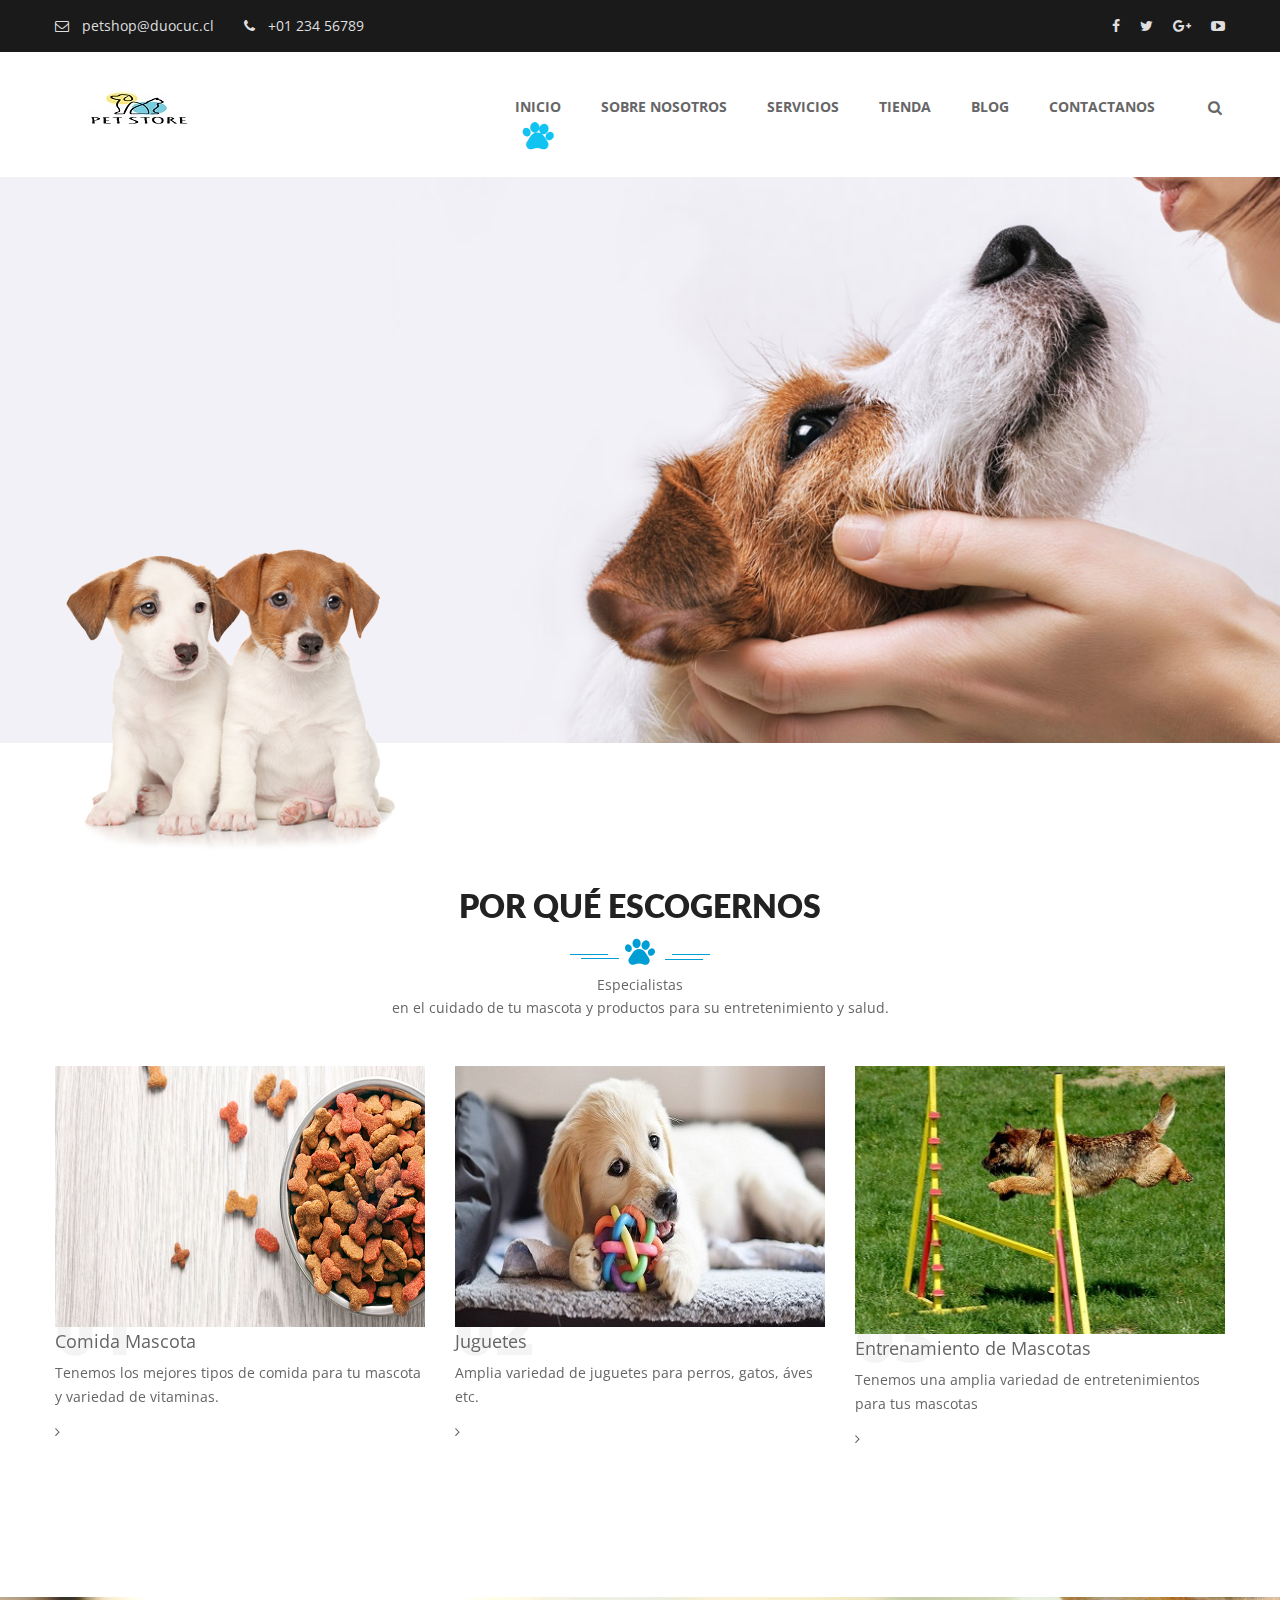
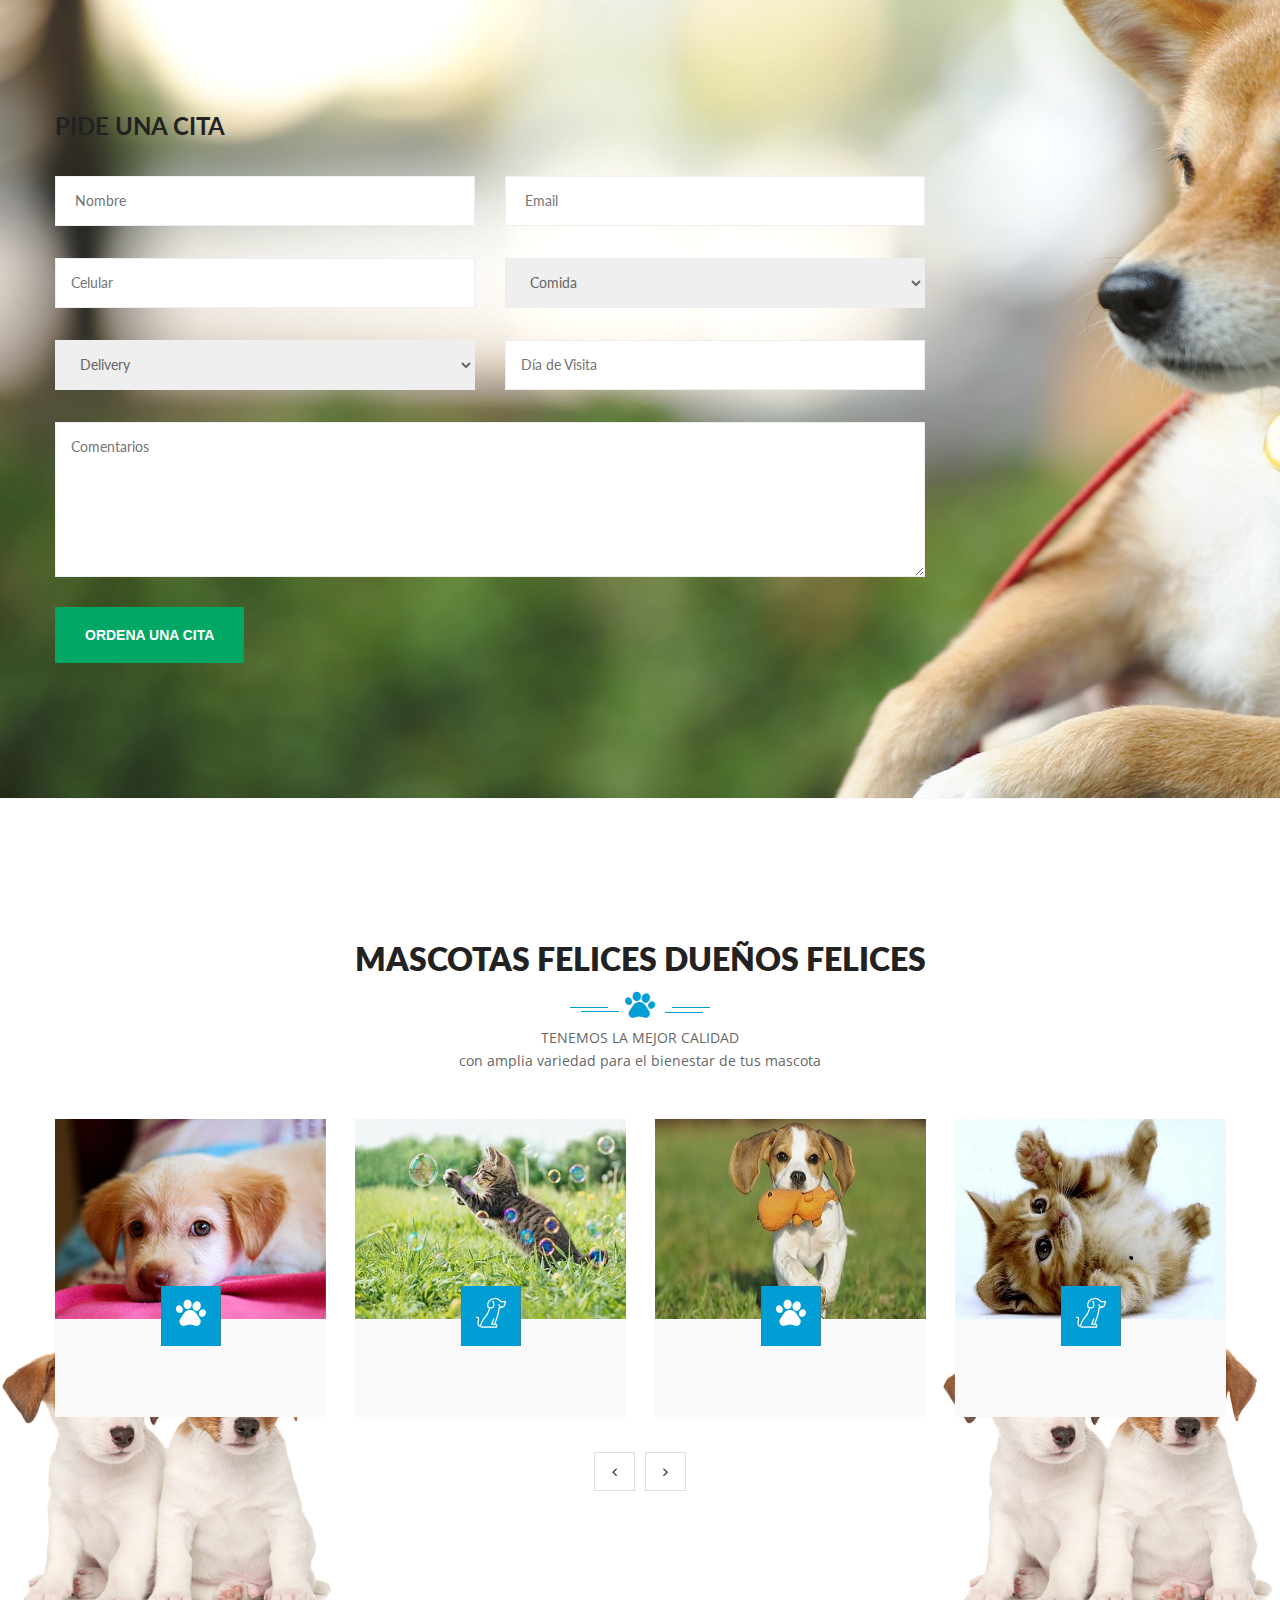
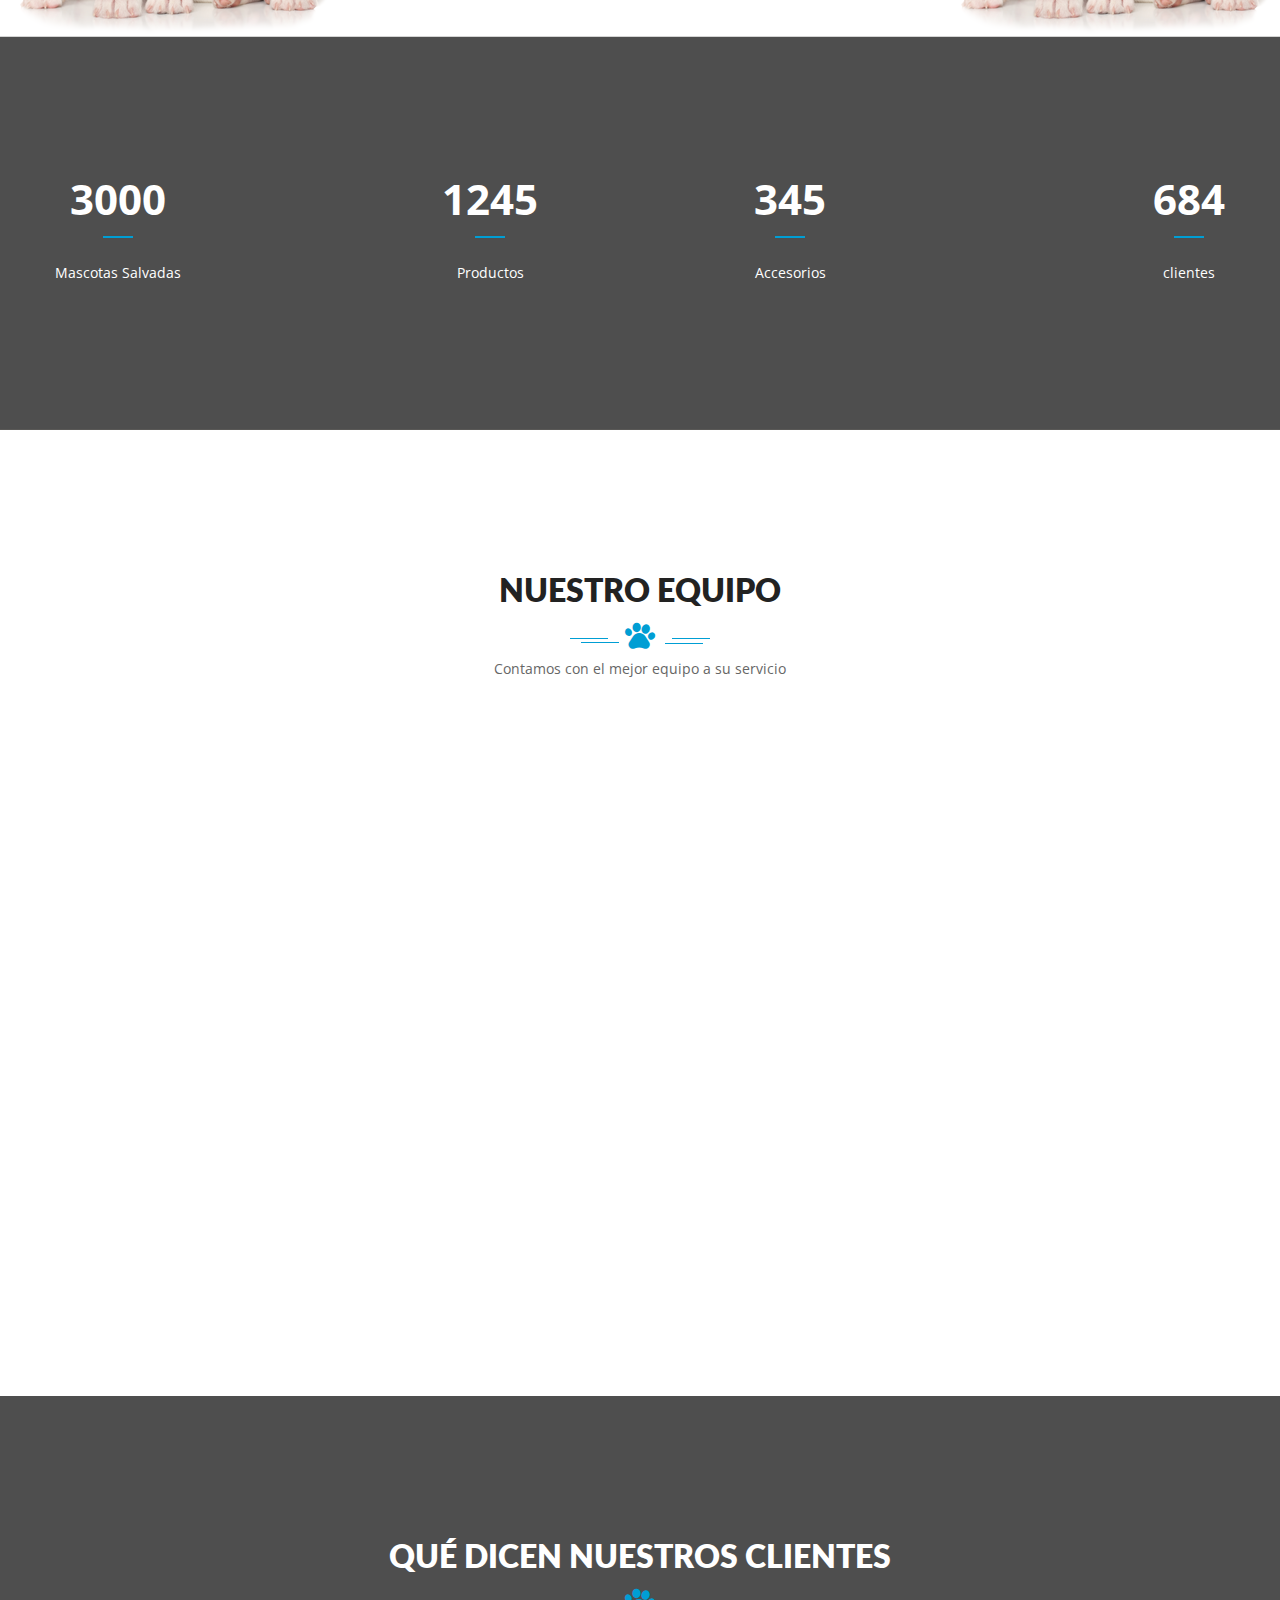
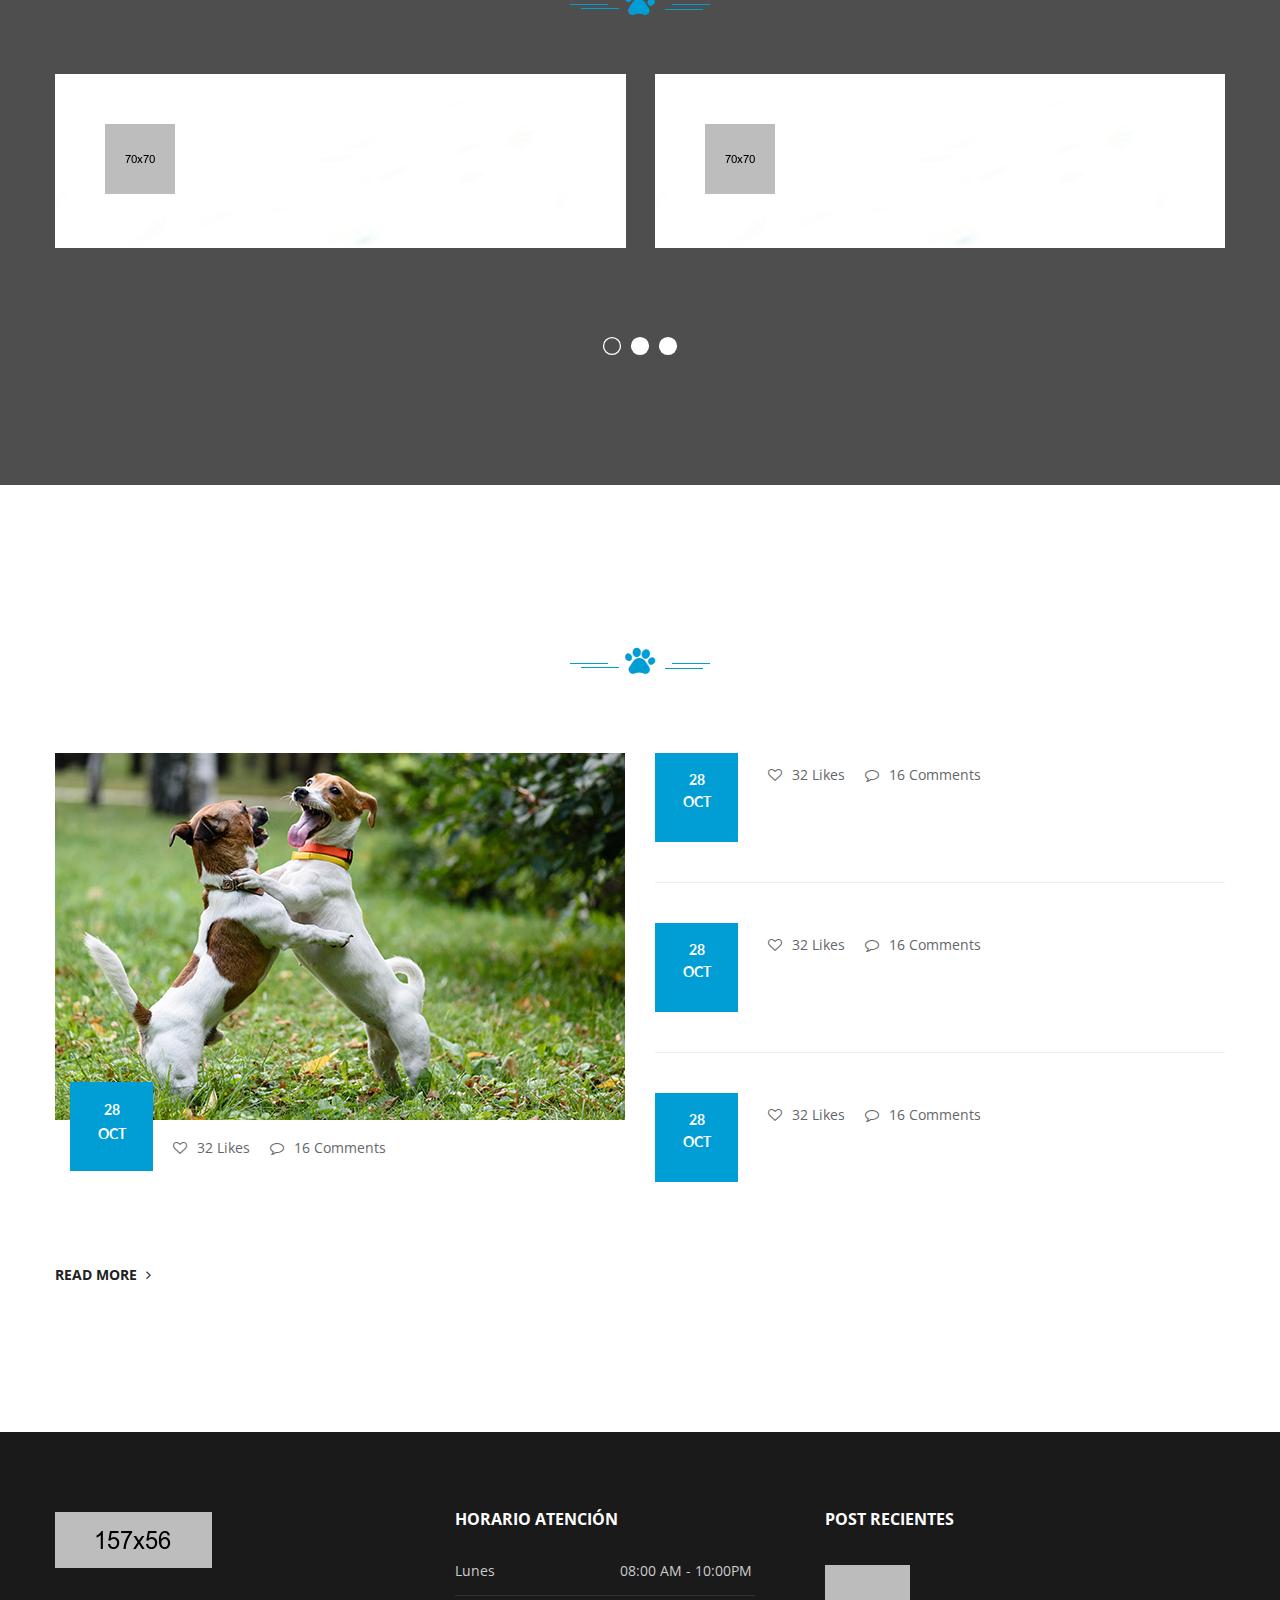
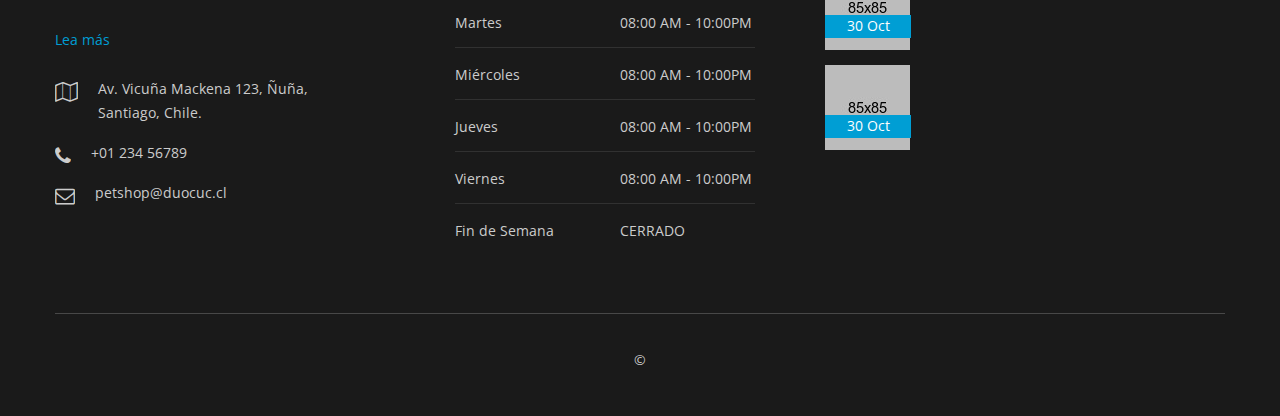
==== commit 14690693: "change" ====
--- a/Carlisle-pack/Carlisle-html/index.html
+++ b/Carlisle-pack/Carlisle-html/index.html
@@ -291,36 +291,36 @@
 			<div class="col-md-4 col-sm-4 col-xs-12">
                 <div class="wellcome">
                     <div class="img-holder">
-                        <figure><a href="blog-detail.html"><img src="images/blog/1.jpg" alt="Images"></a></figure>
+                        <figure><img src="images/blog/1.jpg" alt="Images"></a></figure>
                     </div>
                     <div class="wellcome-text">
-                        <h4><a href="blog-detail.html">Comida Mascota</a><span>01</span></h4>
+                        <h4>Comida Mascota</a><span>01</span></h4>
                         <p>Tenemos los mejores tipos de comida para tu mascota y variedad de vitaminas. </p>
-                        <a href="blog-detail.html">Lea más<i class="fa fa-angle-right" aria-hidden="true"></i></a>
+                        <i class="fa fa-angle-right" aria-hidden="true"></i></a>
                     </div>
                 </div>
 			</div>
             <div class="col-md-4 col-sm-4 col-xs-12">
                 <div class="wellcome">
                     <div class="img-holder">
-                        <figure><a href="blog-detail.html"><img src="images/blog/2.jpg" alt="Images"></a></figure>
+                        <figure><img src="images/blog/2.jpg" alt="Images"></a></figure>
                     </div>
                     <div class="wellcome-text">
-                        <h4><a href="blog-detail.html">Juguetes</a><span>02</span></h4>
+                        <h4>Juguetes</a><span>02</span></h4>
                         <p>Amplia variedad de juguetes para perros, gatos, áves etc. </p>
-                        <a href="blog-detail.html">Lea más<i class="fa fa-angle-right" aria-hidden="true"></i></a>
+                        <i class="fa fa-angle-right" aria-hidden="true"></i></a>
                     </div>
                 </div>
 			</div>
             <div class="col-md-4 col-sm-4 col-xs-12">
                 <div class="wellcome">
                     <div class="img-holder">
-                        <figure><a href="blog-detail.html"><img src="images/blog/3.jpg" alt="Images"></a></figure>
+                        <figure><img src="images/blog/3.jpg" alt="Images"></a></figure>
                     </div>
                     <div class="wellcome-text">
-                        <h4><a href="blog-detail.html">Entrenamiento de Mascotas</a><span>03</span></h4>
+                        <h4>Entrenamiento de Mascotas</a><span>03</span></h4>
                         <p>Tenemos una amplia variedad de entretenimientos para tus mascotas </p>
-                        <a href="blog-detail.html">Lea más<i class="fa fa-angle-right" aria-hidden="true"></i></a>
+                        <i class="fa fa-angle-right" aria-hidden="true"></i></a>
                     </div>
                 </div>
 			</div>
@@ -394,90 +394,90 @@
 <section class="service_area">
     <div class="container">
         <div class="section-title text-center">
-            <h2>NUESTROS SERVICIOS</h2>
+            <h2>MASCOTAS FELICES DUEÑOS FELICES</h2>
             <h6><span class="flaticon-pawprint"></span></h6>
             <div class="border"></div>
-            <p>Algunos de nuestros servicios<br> con amplia variedad. </p>
+            <p>TENEMOS LA MEJOR CALIDAD<br> con amplia variedad para el bienestar de tus mascota </p>
         </div>
         <div class="row">
             <div class="service-item">
 			<div class="col-md-3 col-sm-6 col-xs-12">
                 <div class="service hvr-float-shadow">
-                    <figure><a href="services-detail.html"><img src="images/services/1.jpg" alt="Images"></a></figure>
+                    <figure><img src="images/services/1.jpg" alt="Images"></a></figure>
                     <div class="service-text">
                         <div class="icon"><i class="flaticon-pawprint"></i></div>
-                        <h4><a href="services-detail.html">Comida Mascotas</a></h4>
-                        <p>Contamos con una<br> amplia<br> variedad<br> que también incluye delivery. </p>      
+                        <h4></a></h4>
+                        <p><br> <br><br> </p>      
                     </div>
                 </div>
 			</div>
             <div class="col-md-3 col-sm-6 col-xs-12">
                 <div class="service hvr-float-shadow">
-                    <figure><a href="services-detail.html"><img src="images/services/2.jpg" alt="Images"></a></figure>
+                    <figure><img src="images/services/2.jpg" alt="Images"></a></figure>
                     <div class="service-text">
-                        <div class="icon"><i class="flaticon-injection-needle"></i></div>
-                        <h4><a href="services-detail.html">VACUNACIÓN PARA MASCOTAS</a></h4>
-                        <p>Si necesitas vacunar a tu mascota <br>puedes venir con nuestros veterinarios<br>para que tus mascotas puedan <br>ponerse las vacunas al día.</p>          
+                        <div class="icon"><i class="flaticon-sitting-dog"></i></div>
+                        <h4></a></h4>
+                        <p><br><br><br></p>          
                     </div>
                 </div>
 			</div>
             <div class="col-md-3 col-sm-6 col-xs-12">
                 <div class="service hvr-float-shadow">
-                    <figure><a href="services-detail.html"><img src="images/services/3.jpg" alt="Images"></a></figure>
+                    <figure><img src="images/services/3.jpg" alt="Images"></a></figure>
                     <div class="service-text">
-                        <div class="icon"><i class="flaticon-health-care"></i></div>
-                        <h4><a href="services-detail.html">Peluquería Mascotas</a></h4>
-                        <p>Nuestros <br> mejores peluqueros<br> cortan<br> cabello de perritos y gatitos. </p>      
+                        <div class="icon"><i class="flaticon-pawprint"></i></div>
+                        <h4></a></h4>
+                        <p> <br><br> <br>  </p>      
                     </div>
                 </div>
 			</div>
             <div class="col-md-3 col-sm-6 col-xs-12">
                 <div class="service hvr-float-shadow">
-                    <figure><a href="services-detail.html"><img src="images/services/4.jpg" alt="Images"></a></figure>
+                    <figure><img src="images/services/4.jpg" alt="Images"></a></figure>
                     <div class="service-text">
                         <div class="icon"><i class="flaticon-sitting-dog"></i></div>
-                        <h4><a href="services-detail.html">Entrenamiento Mascotas</a></h4>
-                        <p>Entrenamientos<br> Para diversos tipos de mascotas<br> y mantener <br> su salud fisica </p>       
+                        <h4></a></h4>
+                        <p><br> <br> <br> </p>       
                     </div>
                 </div>
 			</div>
             <div class="col-md-3 col-sm-6 col-xs-12">
                 <div class="service hvr-float-shadow">
-                    <figure><a href="services-detail.html"><img src="images/services/1.jpg" alt="Images"></a></figure>
+                    <figure><img src="images/services/1.jpg" alt="Images"></a></figure>
                     <div class="service-text">
                         <div class="icon"><i class="flaticon-pawprint"></i></div>
-                        <h4><a href="services-detail.html">Comida Mascotas</a></h4>
-                        <p>Contamos con una<br> amplia<br> variedad<br> que también incluye delivery. </p>        
+                        <h4></a></h4>
+                        <p><br> <br> <br>  </p>        
                     </div>
                 </div>
 			</div>
             <div class="col-md-3 col-sm-6 col-xs-12">
                 <div class="service hvr-float-shadow">
-                    <figure><a href="services-detail.html"><img src="images/services/2.jpg" alt="Images"></a></figure>
+                    <figure><img src="images/services/2.jpg" alt="Images"></a></figure>
                     <div class="service-text">
-                        <div class="icon"><i class="flaticon-injection-needle"></i></div>
-                        <h4><a href="services-detail.html">Vacunación para Mascotas</a></h4>
-                        <p>Si necesitas vacunar a tu mascota <br>puedes venir con nuestros veterinarios<br>para que tus mascotas puedan <br>ponerse las vacunas al día.</p>      
+                        <div class="icon"><i class="flaticon-sitting-dog"></i></div>
+                        <h4></a></h4>
+                        <p><br><br><br></p>      
                     </div>
                 </div>
 			</div>
             <div class="col-md-3 col-sm-6 col-xs-12">
                 <div class="service hvr-float-shadow">
-                    <figure><a href="services-detail.html"><img src="images/services/3.jpg" alt="Images"></a></figure>
+                    <figure><img src="images/services/3.jpg" alt="Images"></a></figure>
                     <div class="service-text">
-                        <div class="icon"><i class="flaticon-health-care"></i></div>
-                        <h4><a href="services-detail.html">Peluquería Mascotas</a></h4>
-                        <p>Nuestros <br> mejores peluqueros<br> cortan<br> cabello de perritos y gatitos. </p>      
+                        <div class="icon"><i class="flaticon-pawprint"></i></div>
+                        <h4></a></h4>
+                        <p><br> <br> <br>  </p>      
                     </div>
                 </div>
 			</div>
             <div class="col-md-3 col-sm-6 col-xs-12">
                 <div class="service hvr-float-shadow">
-                    <figure><a href="services-detail.html"><img src="images/services/4.jpg" alt="Images"></a></figure>
+                    <figure><img src="images/services/4.jpg" alt="Images"></a></figure>
                     <div class="service-text">
                         <div class="icon"><i class="flaticon-sitting-dog"></i></div>
-                        <h4><a href="services-detail.html">Entrenamiento Mascotas</a></h4>
-                        <p>Entrenamientos<br> Para diversos tipos de mascotas<br> y mantener <br> su salud fisica </p>      
+                        <h4></a></h4>
+                        <p><br> <br> <br> </p>      
                     </div>
                 </div>
 			</div>
@@ -501,7 +501,7 @@
                 <div class="counter-text sf-left">
                    <h2 class="sF-counter" data-from="0" data-to="3000" data-speed="3000" data-refresh-interval="50">3000</h2>
                     <div class="border"></div>
-                    <p class="">Pets Saved</p>
+                    <p class="">Mascotas Salvadas</p>
                 </div>
                 <!-- Eind single-item -->  
             </div>
@@ -510,7 +510,7 @@
                 <div class="counter-text">
                    <h2 class="sF-counter" data-from="0" data-to="1245" data-speed="3000" data-refresh-interval="50">1245</h2>
                     <div class="border"></div>
-                    <p>Products</p>
+                    <p>Productos</p>
                 </div>
                 <!-- Eind single-item -->  
             </div>
@@ -519,7 +519,7 @@
                 <div class="counter-text">
                    <h2 class="sF-counter" data-from="0" data-to="345" data-speed="3000" data-refresh-interval="50">345</h2>
                     <div class="border"></div>
-                    <p>Professionals</p>
+                    <p>Accesorios</p>
                 </div>
                 <!-- Eind single-item -->  
             </div>
@@ -528,7 +528,7 @@
                 <div class="counter-text sf-right">
                    <h2 class="sF-counter" data-from="0" data-to="684" data-speed="3000" data-refresh-interval="50">684</h2>
                     <div class="border"></div>
-                    <p>Customers</p>
+                    <p>clientes</p>
                 </div>
                 <!-- Eind single-item -->  
             </div>
@@ -543,7 +543,7 @@
             <h2>NUESTRO EQUIPO</h2>
             <h6><span class="flaticon-pawprint"></span></h6>
             <div class="border"></div>
-            <p>Contamos con Especialistas <br> Cómo. </p>
+            <p>Contamos con el mejor equipo a su servicio <br></p>
         </div>
         <div class="row">
             <div class="col-md-4 col-sm-4 col-xs-12">
@@ -563,7 +563,7 @@
                         <!-- End overlay -->
                     </div>
                     <div class="our-team-text">
-                        <h4>Vacunadores</h4>
+                        <h4>Vendedores</h4>
                         <p></p>
                     </div>
                 </div>
@@ -586,7 +586,7 @@
                         <!-- End overlay -->
                     </div>
                     <div class="our-team-text">
-                        <h4>Encargados de los productos y delivery</h4>
+                        <h4>Encargados de los productos </h4>
                         <p></p>
                     </div>
                 </div>
@@ -609,7 +609,7 @@
                         <!-- End overlay -->
                     </div>
                     <div class="our-team-text">
-                        <h4>Veterinarios</h4>
+                        <h4>Delivery</h4>
                         <p></p>
                     </div>
                 </div>
